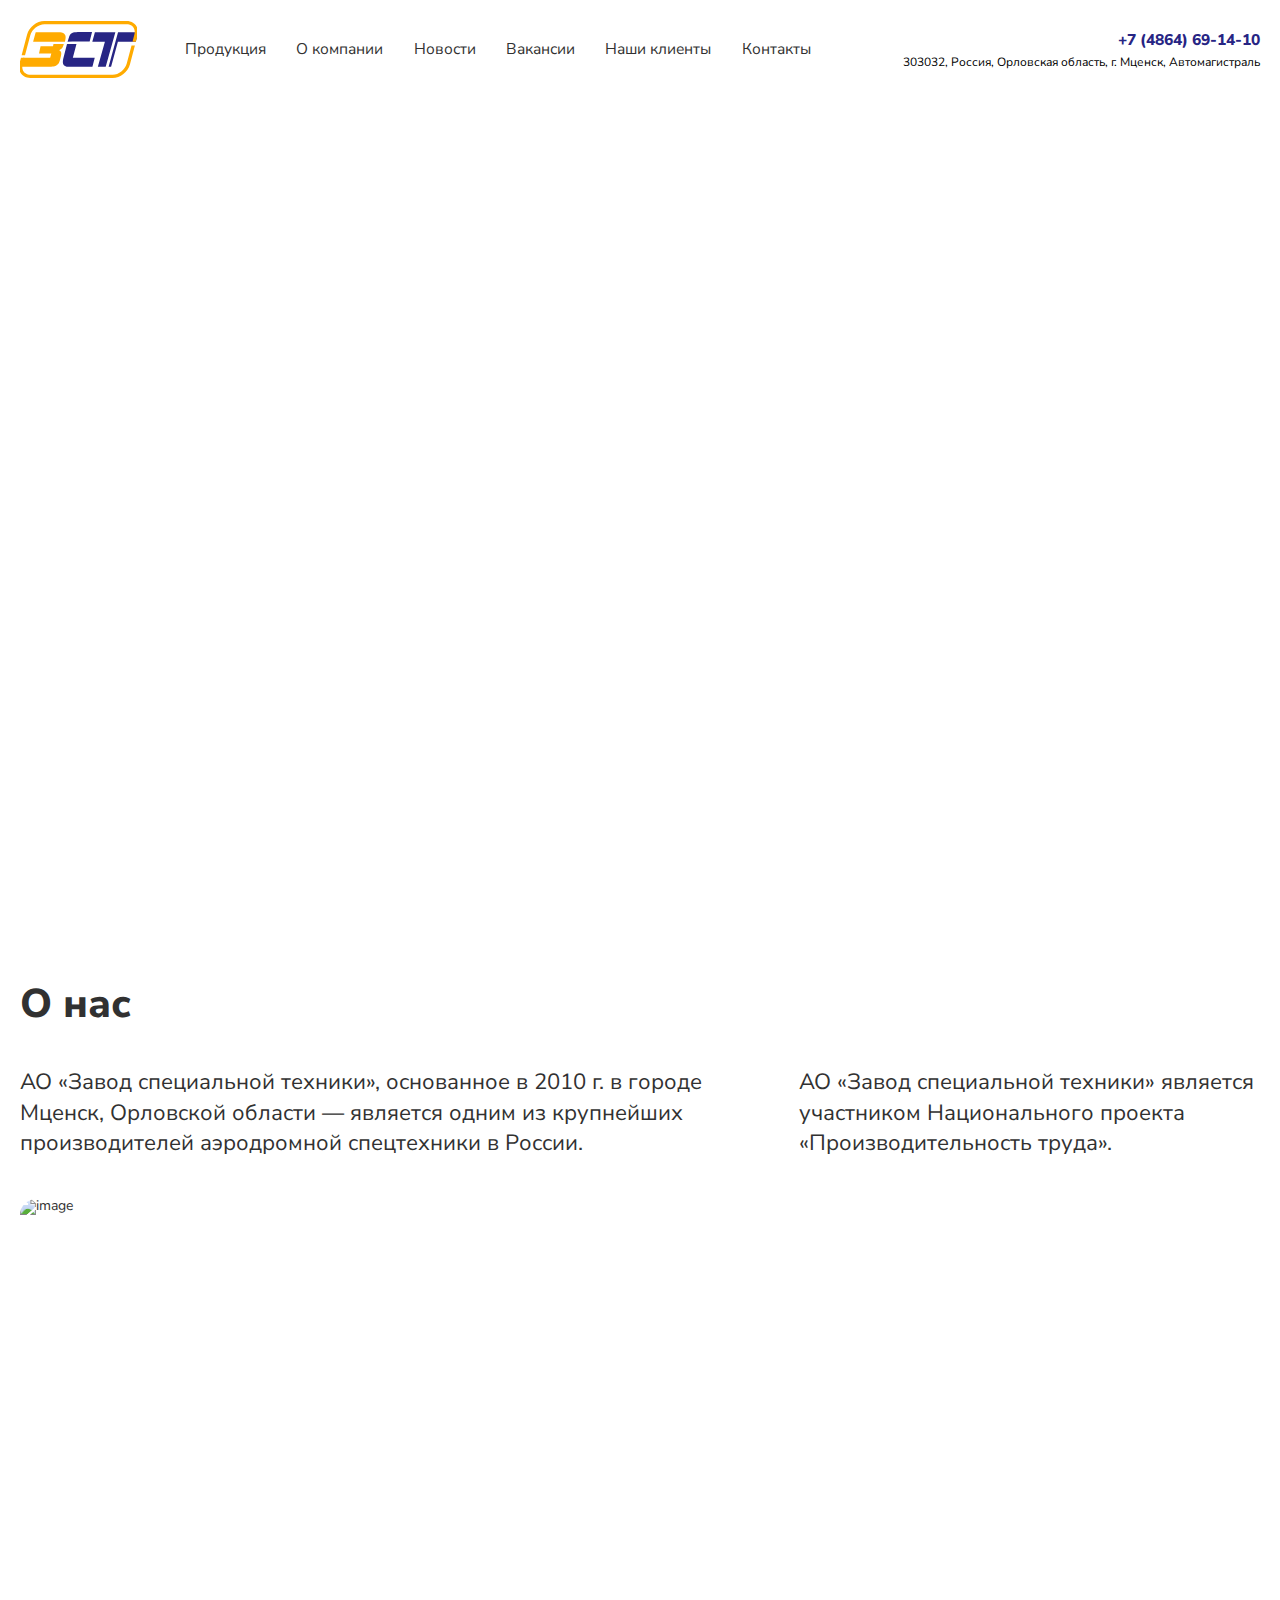
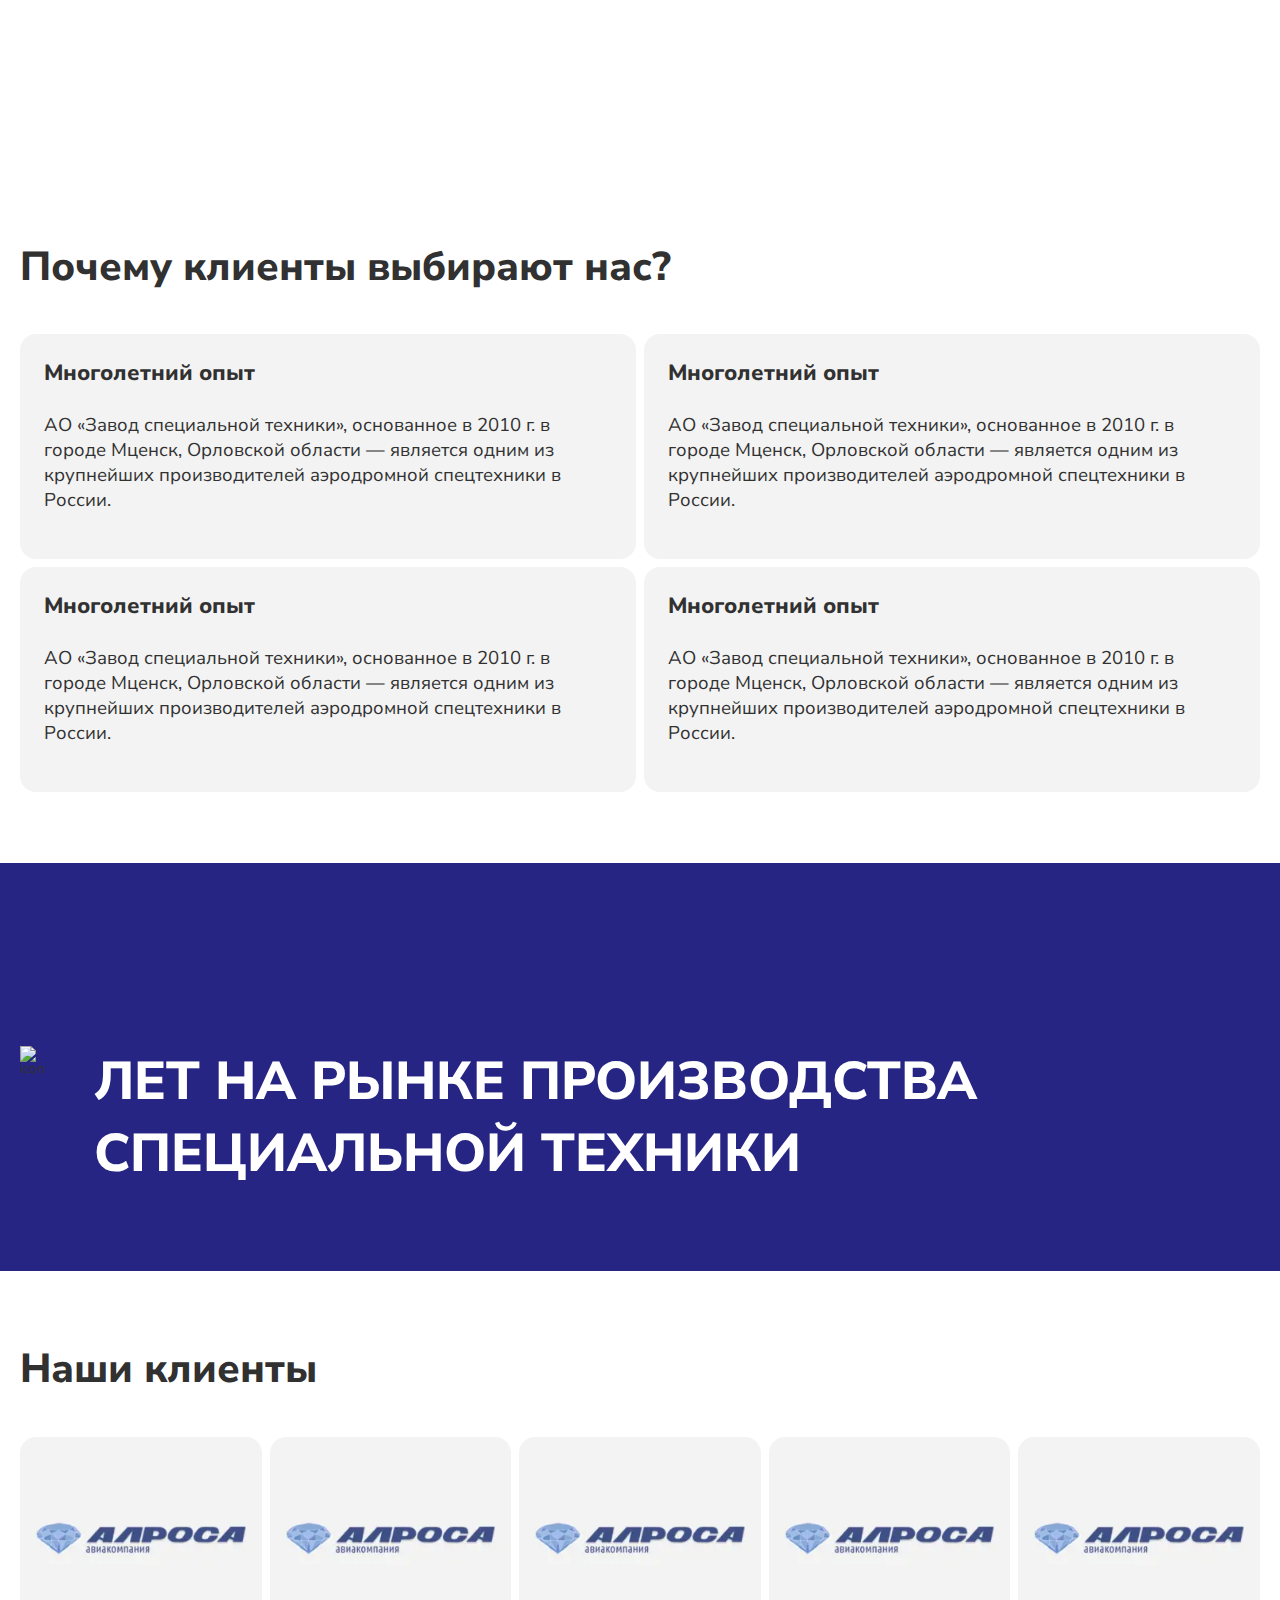
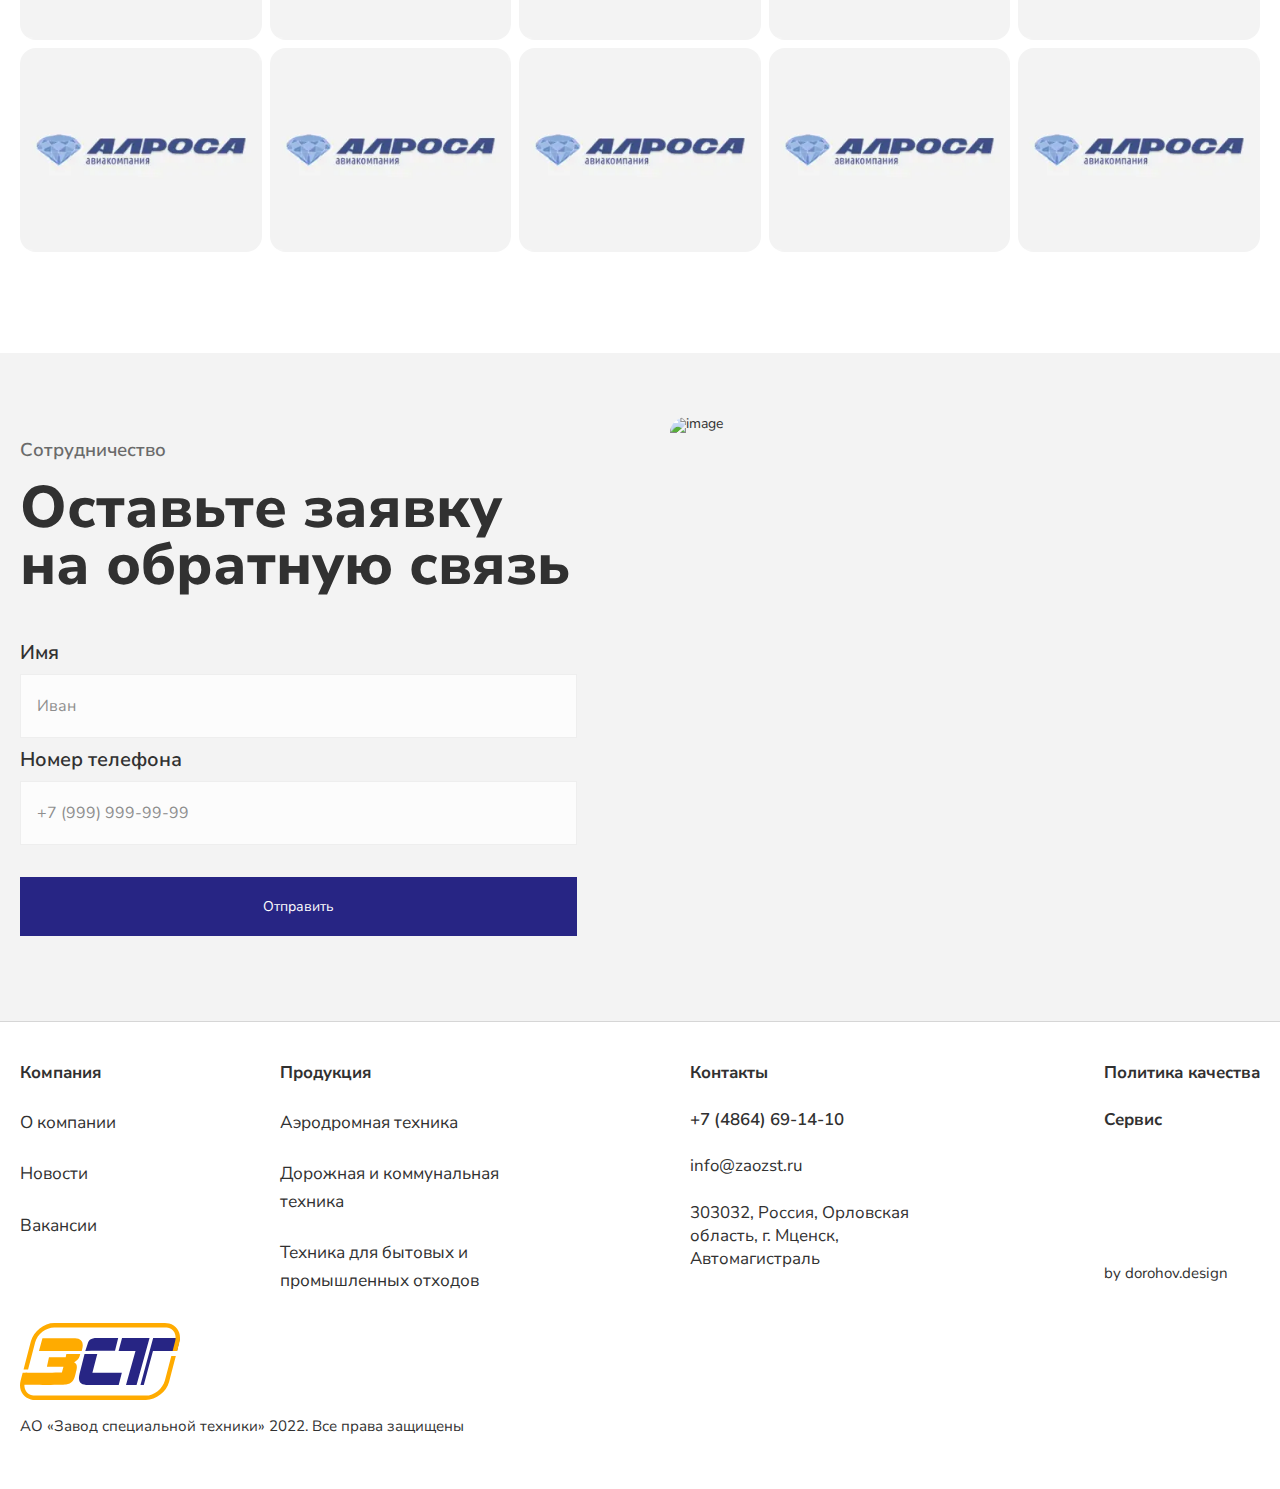
==== about-us.html @ 3bfa7f52 "Add files via upload" ====
<!DOCTYPE html>
<html lang="ru">

<head>
	<title>О компании</title>
	<meta charset="UTF-8">
	<meta name="format-detection" content="telephone=no">
	<!-- <style>body{opacity: 0;}</style> -->
	<link rel="stylesheet" href="css/style.min.css?_v=20220921144958">
	<link rel="shortcut icon" href="favicon.ico">
	<!-- <meta name="robots" content="noindex, nofollow"> -->
	<meta name="viewport" content="width=device-width, initial-scale=1.0">
</head>

<body>
	<div class="wrapper">
		<header data-scroll="120" data-scroll-show class=" main-header header">
			<div class="main-header__container">
				<a href="#" class="logo logo_color">
					<img src="img/mainpage/info/logo-col.svg" alt="logo">
				</a>
				<div class="main-header__menu menu">
					<button type="button" class="menu__icon icon-menu"><span></span></button>
					<nav class="menu__body">
						<ul class="menu__list">
							<li class="menu__item"><a href="#" class="menu__link menu__link_black">Продукция</a></li>
							<li class="menu__item"><a href="#" class="menu__link menu__link_black">О компании</a></li>
							<li class="menu__item"><a href="#" class="menu__link menu__link_black">Новости</a></li>
							<li class="menu__item"><a href="#" class="menu__link menu__link_black">Вакансии</a></li>
							<li class="menu__item"><a href="#" class="menu__link menu__link_black">Наши клиенты</a></li>
							<li class="menu__item"><a href="#" class="menu__link menu__link_black">Контакты</a></li>
						</ul>
					</nav>
				</div>
				<div data-da=".menu__body,767,last" class="header__info info-header">
					<div class="info-header__link">
						<a href="tel:+74864691410" class="callback">+7 (4864) 69-14-10</a>
					</div>
					<div class="info-header__mail">
						<a href="mailto:info@zaozst.ru" class="mail">info@zaozst.ru</a>
					</div>
					<a href="#" class="adress">303032, Россия, Орловская область,
						г. Мценск, Автомагистраль</a>
				</div>
			</div>
		</header>
		<main class="page">
			<div data-fullscreen class="mainscreen">
				<div class="mainscreen__container">
					<div class="breadcrumps breadcrumps_about-us">

						<ul class="breadcrumps__list">
							<li class="breadcrumps__item breadcrumps__item_white">
								<a href="#" class="breadcrumps__link breadcrumps__link_white">Главная</a>
							</li>
							<li class="breadcrumps__item">
								<a href="#" class="breadcrumps__link breadcrumps__link_white">О компании</a>
							</li>
						</ul>

					</div>
					<h1 class="title title_white mainscreen__title">ЗАВОД СПЕЦИАЛЬНОЙ ТЕХНИКИ</h1>
					<p class="mainscreen__text">Один из крупнейших производителей
						спецтехники в России.</p>
				</div>
			</div>
			<div class="about-us">
				<div class="about-us__container">
					<h3 class="about-us__subtitle subtitle">О нас</h3>
					<div class="about-us__content">
						<div class="about-us__text">
							<p>АО «Завод специальной техники», основанное в 2010 г.
								в городе Мценск, Орловской области — является одним
								из крупнейших производителей аэродромной спецтехники
								в России.</p>
							<p>АО «Завод специальной техники» является участником Национального проекта «Производительность
								труда».</p>
						</div>
					</div>
					<a href="#" class="about-us__image">
						<picture><source srcset="img/about-us/01.webp" type="image/webp"><img src="img/about-us/01.jpg" alt="image"></picture>
					</a>
				</div>
			</div>
			<div class="why">
				<div class="why__container">
					<h3 class="why__subtitle subtitle">Почему клиенты выбирают нас?</h3>
					<div class="why__row">
						<div class="why__item">
							<div class="why__column">
								<h4 class="headline">Многолетний опыт</h4>
								<p class="why__text">АО «Завод специальной техники», основанное в 2010 г. в городе Мценск,
									Орловской области — является одним из крупнейших
									производителей аэродромной спецтехники в России.</p>
							</div>
						</div>
						<div class="why__item">
							<div class="why__column">
								<h4 class="headline">Многолетний опыт</h4>
								<p class="why__text">АО «Завод специальной техники», основанное в 2010 г. в городе Мценск,
									Орловской области — является одним из крупнейших
									производителей аэродромной спецтехники в России.</p>
							</div>
						</div>
						<div class="why__item">
							<div class="why__column">
								<h4 class="headline">Многолетний опыт</h4>
								<p class="why__text">АО «Завод специальной техники», основанное в 2010 г. в городе Мценск,
									Орловской области — является одним из крупнейших
									производителей аэродромной спецтехники в России.</p>
							</div>
						</div>
						<div class="why__item">
							<div class="why__column">
								<h4 class="headline">Многолетний опыт</h4>
								<p class="why__text">АО «Завод специальной техники», основанное в 2010 г. в городе Мценск,
									Орловской области — является одним из крупнейших
									производителей аэродромной спецтехники в России.</p>
							</div>
						</div>
					</div>
				</div>
			</div>
			<div class="main-experience">
				<div class="main-experience__container">
					<div class="main-experience__body">
						<img src="img/about-us/12.svg" alt="icon">
						<p class="main-experience__text">лет на рынке производства
							специальной техники</p>
					</div>
				</div>
			</div>
			<div class="our-clients">
				<div class="our-clients__container">
					<h3 class="equipment__subtitle subtitle">Наши клиенты</h3>
					<div class="our-clients__items">
						<div class="our-clients__item">
							<div class="our-clients__image">
								<picture><source srcset="img/mainpage/info/client.webp" type="image/webp"><img src="img/mainpage/info/client.jpg" alt="image"></picture>
							</div>
						</div>
						<div class="our-clients__item">
							<div class="our-clients__image">
								<picture><source srcset="img/mainpage/info/client.webp" type="image/webp"><img src="img/mainpage/info/client.jpg" alt="image"></picture>
							</div>
						</div>
						<div class="our-clients__item">
							<div class="our-clients__image">
								<picture><source srcset="img/mainpage/info/client.webp" type="image/webp"><img src="img/mainpage/info/client.jpg" alt="image"></picture>
							</div>
						</div>
						<div class="our-clients__item">
							<div class="our-clients__image">
								<picture><source srcset="img/mainpage/info/client.webp" type="image/webp"><img src="img/mainpage/info/client.jpg" alt="image"></picture>
							</div>
						</div>
						<div class="our-clients__item">
							<div class="our-clients__image">
								<picture><source srcset="img/mainpage/info/client.webp" type="image/webp"><img src="img/mainpage/info/client.jpg" alt="image"></picture>
							</div>
						</div>
						<div class="our-clients__item">
							<div class="our-clients__image">
								<picture><source srcset="img/mainpage/info/client.webp" type="image/webp"><img src="img/mainpage/info/client.jpg" alt="image"></picture>
							</div>
						</div>
						<div class="our-clients__item">
							<div class="our-clients__image">
								<picture><source srcset="img/mainpage/info/client.webp" type="image/webp"><img src="img/mainpage/info/client.jpg" alt="image"></picture>
							</div>
						</div>
						<div class="our-clients__item">
							<div class="our-clients__image">
								<picture><source srcset="img/mainpage/info/client.webp" type="image/webp"><img src="img/mainpage/info/client.jpg" alt="image"></picture>
							</div>
						</div>
						<div class="our-clients__item">
							<div class="our-clients__image">
								<picture><source srcset="img/mainpage/info/client.webp" type="image/webp"><img src="img/mainpage/info/client.jpg" alt="image"></picture>
							</div>
						</div>
						<div class="our-clients__item">
							<div class="our-clients__image">
								<picture><source srcset="img/mainpage/info/client.webp" type="image/webp"><img src="img/mainpage/info/client.jpg" alt="image"></picture>
							</div>
						</div>
					</div>
				</div>
			</div>
			<div class="main-callback">
				<div class="main-callback__container">
					<div class="main-callback__row">
						<div class="main-callback__item">
							<div class="main-callback__column main-callback__column_content">
								<span class="main-callback__description">Сотрудничество</span>
								<h2 class="main-callback__header">Оставьте заявку
									на обратную связь</h2>
								<form class="main-callback__form form-main-callback" action="#">
									<div class="form-main-callback__name">
										<label class="form-main-callback__label" for="name">Имя</label>
										<input id="name" autocomplete="off" type="text" name="form[]" data-error="Ошибка" placeholder="Иван" class="form-main-callback__input input">
									</div>
									<div class="form-main-callback__phone">
										<label class="form-main-callback__label" for="number">Номер телефона</label>
										<input id="number" autocomplete="off" type="text" name="form[]" data-error="Ошибка" placeholder="+7 (999) 999-99-99" class="form-main-callback__input input">
									</div>
									<button type="submit" class="main-callback-form__button">Отправить</button>
								</form>
							</div>
							<div class="main-callback__column">
								<div class="main-callback__image">
									<picture><source srcset="img/about-us/callback.webp" type="image/webp"><img src="img/about-us/callback.jpg" alt="image"></picture>
								</div>
							</div>
						</div>
					</div>
				</div>
			</div>
		</main>
		<footer class="footer">
			<div class="footer__container">
				<div class="footer__items">
					<div data-da=".footer__items,1305,last" class="footer__item item-footer item-footer_logo">
						<a href="#" class="item-footer__logo logo">
							<img class="logo__footer" src="img/mainpage/info/logo-col.svg" alt="logo">
							<picture><source srcset="img/mainpage/info/black-decor.webp" type="image/webp"><img class="decor" src="img/mainpage/info/black-decor.png" alt="image"></picture>
						</a>
						<a href="#" class="item-footer__link">АО «Завод специальной техники»</a>
						<a href="#" class="item-footer__link">2022. Все права защищены</a>
					</div>
					<div class="footer__item item-footer item-footer_company">
						<div data-spollers="767.98,max" class="spollers">
							<div class="spollers__item">
								<button type="button" data-spoller class="spollers__title">Компания</button>
								<div class="spollers__body">
									<ul class="spollers__list">
										<li class="spollers__info">
											<a href="#" class="spollers__link">О компании</a>
										</li>
										<li class="spollers__info">
											<a href="#" class="spollers__link">Новости</a>
										</li>
										<li class="spollers__info">
											<a href="#" class="spollers__link">Вакансии</a>
										</li>
									</ul>
								</div>
							</div>
						</div>
					</div>
					<div class="footer__item item-footer item-footer_products">
						<div data-spollers="767.98,max" class="spollers">
							<div class="spollers__item">
								<button type="button" data-spoller class="spollers__title">Продукция</button>
								<div class="spollers__body">
									<ul class="spollers__list">
										<li class="spollers__info">
											<a href="#" class="spollers__link">Аэродромная
												техника</a>
										</li>
										<li class="spollers__info">
											<a href="#" class="spollers__link">Дорожная и
												коммунальная техника</a>
										</li>
										<li class="spollers__info">
											<a href="#" class="spollers__link">Техника для бытовых
												и
												промышленных отходов</a>
										</li>
									</ul>
								</div>
							</div>
						</div>
					</div>
					<div class="footer__item item-footer item-footer_contacts">
						<div class="item-footer__title item-footer__title_contacts">Контакты</div>
						<ul class="item-footer__list">
							<li class="item-footer__item">
								<a href="#" class="item-footer__link-phone">+7 (4864) 69-14-10</a>
							</li>
							<li class="item-footer__item">
								<a href="#" class="item-footer__link-mail">info@zaozst.ru</a>
							</li>
							<li class="item-footer__item">
								<a href="#" class="item-footer__link-adress">303032, Россия, Орловская область,
									г. Мценск, Автомагистраль</a>
							</li>
						</ul>
					</div>
					<div class="footer__item item-footer item-footer_content">
						<div class="item-footer__content">
							<div class="item-footer__element">
								<a href="#" class="item-footer__title item-footer__title_content">Политика качества</a>
							</div>
							<a href="#" class="item-footer__title item-footer__title_content">Сервис</a>
						</div>
						<div data-da=".item-footer_logo,892,last" class="item-footer__author">by dorohov.design</div>
					</div>

				</div>
			</div>
		</footer>
	</div>
	<!-- 
<div id="popup" aria-hidden="true" class="popup">
	<div class="popup__wrapper">
		<div class="popup__content">
			<button data-close type="button" class="popup__close">Закрыть</button>
			<div class="popup__text">
			</div>
		</div>
	</div>
</div>
 -->

	<script src="js/app.min.js?_v=20220921144958"></script>
</body>

</html>
---- css/style.min.css ----
@charset "UTF-8";@import url(https://fonts.googleapis.com/css?family=Nunito+Sans:regular,600,800,900&display=swap);*{padding:0;margin:0;border:0}*,:after,:before{-webkit-box-sizing:border-box;box-sizing:border-box}body,html{height:100%;min-width:320px}body{color:#313131;line-height:1;font-family:"Nunito Sans";font-size:.875rem;-ms-text-size-adjust:100%;-moz-text-size-adjust:100%;-webkit-text-size-adjust:100%;-webkit-font-smoothing:antialiased;-moz-osx-font-smoothing:grayscale}button,input,textarea{font-family:"Nunito Sans";font-size:inherit}button{cursor:pointer;color:inherit;background-color:inherit}a{color:inherit}a:link,a:visited{text-decoration:none}a:hover{text-decoration:none}ul li{list-style:none}img{vertical-align:top}h1,h2,h3,h4,h5,h6{font-weight:inherit;font-size:inherit}.lock body{overflow:hidden;-ms-touch-action:none;touch-action:none}.wrapper{min-height:100%;display:-webkit-box;display:-ms-flexbox;display:flex;-webkit-box-orient:vertical;-webkit-box-direction:normal;-ms-flex-direction:column;flex-direction:column;overflow:hidden}.wrapper>main{-webkit-box-flex:1;-ms-flex:1 1 auto;flex:1 1 auto}.wrapper>*{min-width:0}[class*=__container]{max-width:95.125rem;-webkit-box-sizing:content-box;box-sizing:content-box;margin:0 auto;padding:0 1.25rem}[class*=__container_wide]{max-width:109.6875rem}input[type=email],input[type=tel],input[type=text],textarea{-webkit-appearance:none;-moz-appearance:none;appearance:none}.input{font-family:"Nunito Sans";font-size:16px;line-height:22px;color:#313131;opacity:.8;border-radius:0!important;width:100%;display:block;padding-top:20px;padding-bottom:20px;padding-left:16px;padding-right:72px;border:1px solid #eee}textarea.input{resize:none;padding:0 0}.spollers{display:-ms-grid;display:grid;gap:15px}.spollers__item{font-size:1.25rem}.spollers__title{font-weight:700;line-height:1.375;width:100%;cursor:default;text-align:left;padding-bottom:.625rem;border-radius:.3125rem;position:relative}@supports (font-size:clamp(1rem ,1.3144122383rem + -0.3220611916vw ,1.25rem)){.spollers__title{font-size:clamp(1rem ,1.3144122383rem + -.3220611916vw ,1.25rem)}}@supports not (font-size:clamp(1rem ,1.3144122383rem + -0.3220611916vw ,1.25rem)){.spollers__title{font-size:calc(1.25rem + -.25 * (100vw - 20rem)/ 77.625)}}._spoller-init .spollers__title{cursor:pointer}._spoller-init .spollers__title::after,._spoller-init .spollers__title::before{content:"";position:absolute;right:10px;top:50%;background-color:#000;height:2px;width:12px;-webkit-transition:-webkit-transform .5s ease 0s;transition:-webkit-transform .5s ease 0s;-o-transition:transform .5s ease 0s;transition:transform .5s ease 0s;transition:transform .5s ease 0s,-webkit-transform .5s ease 0s}._spoller-init .spollers__title::before{-webkit-transform:translate(-75%,-50%) rotate(40deg);-ms-transform:translate(-75%,-50%) rotate(40deg);transform:translate(-75%,-50%) rotate(40deg)}._spoller-init .spollers__title::after{-webkit-transform:translate(0,-50%) rotate(-40deg);-ms-transform:translate(0,-50%) rotate(-40deg);transform:translate(0,-50%) rotate(-40deg)}._spoller-init .spollers__title._spoller-active::before{-webkit-transform:translateX(-75%) rotate(-40deg);-ms-transform:translateX(-75%) rotate(-40deg);transform:translateX(-75%) rotate(-40deg)}._spoller-init .spollers__title._spoller-active::after{-webkit-transform:rotate(40deg);-ms-transform:rotate(40deg);transform:rotate(40deg)}.spollers__body{padding-top:.875rem;border-radius:.3125rem;line-height:1.375}@supports (font-size:clamp(1rem ,1rem + 0vw ,1rem)){.spollers__body{font-size:clamp(1rem ,1rem + 0 ,1rem)}}@supports not (font-size:clamp(1rem ,1rem + 0vw ,1rem)){.spollers__body{font-size:calc(1rem + 0 * (100vw - 20rem)/ 77.625)}}[data-fullscreen]{min-height:90vh}.touch [data-fullscreen]{min-height:calc(var(--vh,1vh) * 100)}[class*=-ibg]{position:relative}[class*=-ibg] img{position:absolute;width:100%;height:100%;top:0;left:0;-o-object-fit:cover;object-fit:cover}[class*=-ibg_contain] img{-o-object-fit:contain;object-fit:contain}.title{font-weight:900;line-height:.9886363636}.title_white{color:#fff}@supports (font-size:clamp(3.125rem ,1.9516932271rem + 1.8924302789vw ,5.5rem)){.title{font-size:clamp(3.125rem ,1.9516932271rem + 1.8924302789vw ,5.5rem)}}@supports not (font-size:clamp(3.125rem ,1.9516932271rem + 1.8924302789vw ,5.5rem)){.title{font-size:calc(3.125rem + 2.375 * (100vw - 62rem)/ 125.5)}}.button{background-color:#fff;font-weight:800;line-height:1.375;display:inline-block;padding:24px 128px}@supports (font-size:clamp(1.5rem ,1.5rem + 0vw ,1.5rem)){.button{font-size:clamp(1.5rem ,1.5rem + 0 ,1.5rem)}}@supports not (font-size:clamp(1.5rem ,1.5rem + 0vw ,1.5rem)){.button{font-size:calc(1.5rem + 0 * (100vw - 20rem)/ 77.625)}}.subtitle{font-weight:800;line-height:1.3541666667}@supports (font-size:clamp(1.5rem ,-0.0278514589rem + 3.1830238727vw ,3rem)){.subtitle{font-size:clamp(1.5rem ,-.0278514589rem + 3.1830238727vw ,3rem)}}@supports not (font-size:clamp(1.5rem ,-0.0278514589rem + 3.1830238727vw ,3rem)){.subtitle{font-size:calc(1.5rem + 1.5 * (100vw - 48rem)/ 47.125)}}.header{position:absolute;top:0;left:0;width:100%;z-index:500}.header._header-scroll{position:fixed;top:-200%;background-color:rgba(255,170,0,.849)}.header._header-show{-webkit-transition:top .4s ease 0s;-o-transition:top .4s ease 0s;transition:top .4s ease 0s;top:0}@supports (height:clamp(4rem ,1.7082228117rem + 4.774535809vw ,6.25rem)){.header{height:clamp(4rem ,1.7082228117rem + 4.774535809vw ,6.25rem)}}@supports not (height:clamp(4rem ,1.7082228117rem + 4.774535809vw ,6.25rem)){.header{height:calc(4rem + 2.25 * (100vw - 48rem)/ 47.125)}}.header__inner{-webkit-box-flex:1;-ms-flex-positive:1;flex-grow:1}.header__body{display:-webkit-box;display:-ms-flexbox;display:flex;-webkit-box-pack:justify;-ms-flex-pack:justify;justify-content:space-between;-webkit-box-align:center;-ms-flex-align:center;align-items:center;-webkit-column-gap:10px;-moz-column-gap:10px;column-gap:10px}@supports (padding-top:clamp(1.125rem ,0.8703580902rem + 0.5305039788vw ,1.375rem)){.header__body{padding-top:clamp(1.125rem ,.8703580902rem + .5305039788vw ,1.375rem)}}@supports not (padding-top:clamp(1.125rem ,0.8703580902rem + 0.5305039788vw ,1.375rem)){.header__body{padding-top:calc(1.125rem + .25 * (100vw - 48rem)/ 47.125)}}@supports (padding-bottom:clamp(1.125rem ,0.8703580902rem + 0.5305039788vw ,1.375rem)){.header__body{padding-bottom:clamp(1.125rem ,.8703580902rem + .5305039788vw ,1.375rem)}}@supports not (padding-bottom:clamp(1.125rem ,0.8703580902rem + 0.5305039788vw ,1.375rem)){.header__body{padding-bottom:calc(1.125rem + .25 * (100vw - 48rem)/ 47.125)}}.header__item{display:-webkit-box;display:-ms-flexbox;display:flex;-webkit-box-align:center;-ms-flex-align:center;align-items:center;-webkit-box-pack:justify;-ms-flex-pack:justify;justify-content:space-between}.header__info{display:-webkit-box;display:-ms-flexbox;display:flex;-webkit-box-orient:vertical;-webkit-box-direction:normal;-ms-flex-direction:column;flex-direction:column}.menu__list{display:-webkit-box;display:-ms-flexbox;display:flex;row-gap:7px;-webkit-box-align:center;-ms-flex-align:center;align-items:center;-ms-flex-wrap:wrap;flex-wrap:wrap}@supports ((-moz-column-gap:clamp(0.625rem ,-1.2848143236rem + 3.9787798408vw ,2.5rem)) or (column-gap:clamp(0.625rem ,-1.2848143236rem + 3.9787798408vw ,2.5rem))){.menu__list{-webkit-column-gap:clamp(.625rem ,-1.2848143236rem + 3.9787798408vw ,2.5rem);-moz-column-gap:clamp(.625rem ,-1.2848143236rem + 3.9787798408vw ,2.5rem);column-gap:clamp(.625rem ,-1.2848143236rem + 3.9787798408vw ,2.5rem)}}@supports not ((-moz-column-gap:clamp(0.625rem ,-1.2848143236rem + 3.9787798408vw ,2.5rem)) or (column-gap:clamp(0.625rem ,-1.2848143236rem + 3.9787798408vw ,2.5rem))){.menu__list{-webkit-column-gap:calc(.625rem + 1.875 * (100vw - 48rem)/ 47.125);-moz-column-gap:calc(.625rem + 1.875 * (100vw - 48rem)/ 47.125);column-gap:calc(.625rem + 1.875 * (100vw - 48rem)/ 47.125)}}.menu__link{font-family:"Nunito Sans";line-height:1.375;color:#fff}@supports (font-size:clamp(0.875rem ,0.8427938808rem + 0.1610305958vw ,1rem)){.menu__link{font-size:clamp(.875rem ,.8427938808rem + .1610305958vw ,1rem)}}@supports not (font-size:clamp(0.875rem ,0.8427938808rem + 0.1610305958vw ,1rem)){.menu__link{font-size:calc(.875rem + .125 * (100vw - 20rem)/ 77.625)}}.menu__link::after{content:"";display:block;height:1px;background-color:#ffab00;width:0%;-webkit-transition:all .3s ease 0s;-o-transition:all .3s ease 0s;transition:all .3s ease 0s}.logo{visibility:visible;opacity:1;-webkit-transition:opacity .3 ease 0s;-o-transition:opacity .3 ease 0s;transition:opacity .3 ease 0s}.menu-open .logo{visibility:hidden;opacity:0}.info-header__link:not(:last-child){margin-bottom:4px}.info-header__mail{line-height:1.3571428571;color:#313131}@supports (font-size:clamp(0.875rem ,0.7557251908rem + 0.5089058524vw ,1rem)){.info-header__mail{font-size:clamp(.875rem ,.7557251908rem + .5089058524vw ,1rem)}}@supports not (font-size:clamp(0.875rem ,0.7557251908rem + 0.5089058524vw ,1rem)){.info-header__mail{font-size:calc(.875rem + .125 * (100vw - 23.4375rem)/ 24.5625)}}.callback{font-weight:800;line-height:1.375;text-align:right;color:#272584}@supports (font-size:clamp(0.875rem ,0.8427938808rem + 0.1610305958vw ,1rem)){.callback{font-size:clamp(.875rem ,.8427938808rem + .1610305958vw ,1rem)}}@supports not (font-size:clamp(0.875rem ,0.8427938808rem + 0.1610305958vw ,1rem)){.callback{font-size:calc(.875rem + .125 * (100vw - 20rem)/ 77.625)}}.adress{font-size:.75rem;line-height:1.3333333333;text-align:right;color:#000;-webkit-transition:all .3s ease 0s;-o-transition:all .3s ease 0s;transition:all .3s ease 0s}.icon-menu{display:none}.footer{border-top:1px solid rgba(49,49,49,.199)}@supports (padding-top:clamp(1.25rem ,-0.5324933687rem + 3.7135278515vw ,3rem)){.footer{padding-top:clamp(1.25rem ,-.5324933687rem + 3.7135278515vw ,3rem)}}@supports not (padding-top:clamp(1.25rem ,-0.5324933687rem + 3.7135278515vw ,3rem)){.footer{padding-top:calc(1.25rem + 1.75 * (100vw - 48rem)/ 47.125)}}@supports (padding-bottom:clamp(1.875rem ,-0.2066326531rem + 4.3367346939vw ,4rem)){.footer{padding-bottom:clamp(1.875rem ,-.2066326531rem + 4.3367346939vw ,4rem)}}@supports not (padding-bottom:clamp(1.875rem ,-0.2066326531rem + 4.3367346939vw ,4rem)){.footer{padding-bottom:calc(1.875rem + 2.125 * (100vw - 48rem)/ 49)}}.footer__items{display:-webkit-box;display:-ms-flexbox;display:flex;-webkit-box-pack:justify;-ms-flex-pack:justify;justify-content:space-between}@supports ((-moz-column-gap:clamp(1.25rem ,-3.6939655172rem + 7.974137931vw ,5.875rem)) or (column-gap:clamp(1.25rem ,-3.6939655172rem + 7.974137931vw ,5.875rem))){.footer__items{-webkit-column-gap:clamp(1.25rem ,-3.6939655172rem + 7.974137931vw ,5.875rem);-moz-column-gap:clamp(1.25rem ,-3.6939655172rem + 7.974137931vw ,5.875rem);column-gap:clamp(1.25rem ,-3.6939655172rem + 7.974137931vw ,5.875rem)}}@supports not ((-moz-column-gap:clamp(1.25rem ,-3.6939655172rem + 7.974137931vw ,5.875rem)) or (column-gap:clamp(1.25rem ,-3.6939655172rem + 7.974137931vw ,5.875rem))){.footer__items{-webkit-column-gap:calc(1.25rem + 4.625 * (100vw - 62rem)/ 58);-moz-column-gap:calc(1.25rem + 4.625 * (100vw - 62rem)/ 58);column-gap:calc(1.25rem + 4.625 * (100vw - 62rem)/ 58)}}.item-footer{-webkit-box-orient:vertical;-webkit-box-direction:normal;-ms-flex-direction:column;flex-direction:column}.item-footer_contacts{-webkit-box-flex:0;-ms-flex:0 1 274px;flex:0 1 274px}.item-footer_logo{-webkit-box-flex:0;-ms-flex:0 1 256px;flex:0 1 256px}.item-footer_products{-webkit-box-flex:0;-ms-flex:0 1 271px;flex:0 1 271px}.item-footer__content{display:-webkit-box;display:-ms-flexbox;display:flex;-webkit-box-orient:vertical;-webkit-box-direction:normal;-ms-flex-direction:column;flex-direction:column;display:flex;flex-direction:column;-webkit-box-flex:0;-ms-flex:0 1 150px;flex:0 1 150px}.item-footer__logo{-webkit-box-flex:1;-ms-flex-positive:1;flex-grow:1;-ms-flex-preferred-size:100%;flex-basis:100%;display:-webkit-box;display:-ms-flexbox;display:flex;-webkit-box-pack:justify;-ms-flex-pack:justify;justify-content:space-between;-webkit-column-gap:56px;-moz-column-gap:56px;column-gap:56px}.item-footer__logo:not(:last-child){margin-bottom:16px}.item-footer__link{line-height:1.375;-webkit-transition:all .3s ease 0s;-o-transition:all .3s ease 0s;transition:all .3s ease 0s}@supports (font-size:clamp(0.75rem ,0.6855877617rem + 0.3220611916vw ,1rem)){.item-footer__link{font-size:clamp(.75rem ,.6855877617rem + .3220611916vw ,1rem)}}@supports not (font-size:clamp(0.75rem ,0.6855877617rem + 0.3220611916vw ,1rem)){.item-footer__link{font-size:calc(.75rem + .25 * (100vw - 20rem)/ 77.625)}}.item-footer__title{font-weight:700;line-height:1.375;-webkit-box-flex:1;-ms-flex-positive:1;flex-grow:1}@supports (font-size:clamp(1rem ,1.3144122383rem + -0.3220611916vw ,1.25rem)){.item-footer__title{font-size:clamp(1rem ,1.3144122383rem + -.3220611916vw ,1.25rem)}}@supports not (font-size:clamp(1rem ,1.3144122383rem + -0.3220611916vw ,1.25rem)){.item-footer__title{font-size:calc(1.25rem + -.25 * (100vw - 20rem)/ 77.625)}}.item-footer__title:not(:last-child){margin-bottom:24px}.item-footer__title_contacts{-webkit-box-flex:1;-ms-flex-positive:1;flex-grow:1}.item-footer__title_content:not(:last-child){margin-bottom:48px}.item-footer__list{display:-webkit-box;display:-ms-flexbox;display:flex;-webkit-box-orient:vertical;-webkit-box-direction:normal;-ms-flex-direction:column;flex-direction:column}@supports (row-gap:clamp(1.25rem ,1.1855877617rem + 0.3220611916vw ,1.5rem)){.item-footer__list{row-gap:clamp(1.25rem ,1.1855877617rem + .3220611916vw ,1.5rem)}}@supports not (row-gap:clamp(1.25rem ,1.1855877617rem + 0.3220611916vw ,1.5rem)){.item-footer__list{row-gap:calc(1.25rem + .25 * (100vw - 20rem)/ 77.625)}}.item-footer__link-phone{font-weight:600;line-height:1.375;-webkit-transition:all .3s ease 0s;-o-transition:all .3s ease 0s;transition:all .3s ease 0s}@supports (font-size:clamp(1rem ,1.3144122383rem + -0.3220611916vw ,1.25rem)){.item-footer__link-phone{font-size:clamp(1rem ,1.3144122383rem + -.3220611916vw ,1.25rem)}}@supports not (font-size:clamp(1rem ,1.3144122383rem + -0.3220611916vw ,1.25rem)){.item-footer__link-phone{font-size:calc(1.25rem + -.25 * (100vw - 20rem)/ 77.625)}}.item-footer__link-mail{line-height:1.375;-webkit-transition:all .3s ease 0s;-o-transition:all .3s ease 0s;transition:all .3s ease 0s}@supports (font-size:clamp(1rem ,1.3144122383rem + -0.3220611916vw ,1.25rem)){.item-footer__link-mail{font-size:clamp(1rem ,1.3144122383rem + -.3220611916vw ,1.25rem)}}@supports not (font-size:clamp(1rem ,1.3144122383rem + -0.3220611916vw ,1.25rem)){.item-footer__link-mail{font-size:calc(1.25rem + -.25 * (100vw - 20rem)/ 77.625)}}.item-footer__link-adress{line-height:1.375;-webkit-transition:all .3s ease 0s;-o-transition:all .3s ease 0s;transition:all .3s ease 0s}@supports (font-size:clamp(1rem ,1.3144122383rem + -0.3220611916vw ,1.25rem)){.item-footer__link-adress{font-size:clamp(1rem ,1.3144122383rem + -.3220611916vw ,1.25rem)}}@supports not (font-size:clamp(1rem ,1.3144122383rem + -0.3220611916vw ,1.25rem)){.item-footer__link-adress{font-size:calc(1.25rem + -.25 * (100vw - 20rem)/ 77.625)}}.item-footer__content{height:87%;row-gap:24px}.item-footer__author{line-height:1.375;-webkit-box-flex:1;-ms-flex-positive:1;flex-grow:1}@supports (font-size:clamp(0.75rem ,0.6855877617rem + 0.3220611916vw ,1rem)){.item-footer__author{font-size:clamp(.75rem ,.6855877617rem + .3220611916vw ,1rem)}}@supports not (font-size:clamp(0.75rem ,0.6855877617rem + 0.3220611916vw ,1rem)){.item-footer__author{font-size:calc(.75rem + .25 * (100vw - 20rem)/ 77.625)}}.spollers__info:not(:last-child){margin-bottom:24px}.spollers__link{line-height:22px;-webkit-transition:all .3s ease 0s;-o-transition:all .3s ease 0s;transition:all .3s ease 0s}@supports (font-size:clamp(1rem ,1.5036327609rem + -0.5284015852vw ,1.25rem)){.spollers__link{font-size:clamp(1rem ,1.5036327609rem + -.5284015852vw ,1.25rem)}}@supports not (font-size:clamp(1rem ,1.5036327609rem + -0.5284015852vw ,1.25rem)){.spollers__link{font-size:calc(1.25rem + -.25 * (100vw - 48rem)/ 47.3125)}}.decor{display:none}.logo__footer{width:160px;height:77px}.logo__footer img{-o-object-fit:cover;object-fit:cover}.info__content{display:-webkit-box;display:-ms-flexbox;display:flex;-webkit-box-ordinal-group:3;-ms-flex-order:2;order:2}.info__image{position:relative;padding-bottom:52%;-webkit-box-ordinal-group:2;-ms-flex-order:1;order:1;-webkit-box-flex:0;-ms-flex:0 0 50%;flex:0 0 50%}.no-webp .info__image::after{background:url(../img/mainpage/info/icon.png) 0 0 no-repeat}.info__image::after{content:"";position:absolute;bottom:42px;width:157px;height:117px}@supports (left:clamp(0.0000000625rem ,-0.901771258rem + 4.5088566023vw ,3.5rem)){.info__image::after{left:clamp(.0000000625rem ,-.901771258rem + 4.5088566023vw ,3.5rem)}}@supports not (left:clamp(0.0000000625rem ,-0.901771258rem + 4.5088566023vw ,3.5rem)){.info__image::after{left:calc(.0000000625rem + 3.4999999375 * (100vw - 20rem)/ 77.625)}}.info__image img{max-width:100%;position:absolute;width:100%;height:100%;-o-object-fit:cover;object-fit:cover}.content-info{position:relative}.content-info__container{display:-webkit-box;display:-ms-flexbox;display:flex;margin:0}@supports (margin-bottom:clamp(0.5rem ,0.11352657rem + 1.9323671498vw ,2rem)){.content-info__title{margin-bottom:clamp(.5rem ,.11352657rem + 1.9323671498vw ,2rem)}}@supports not (margin-bottom:clamp(0.5rem ,0.11352657rem + 1.9323671498vw ,2rem)){.content-info__title{margin-bottom:calc(.5rem + 1.5 * (100vw - 20rem)/ 77.625)}}.content-info__body{position:relative;padding-top:290px;padding-bottom:220px}@supports (padding-left:clamp(0.0000000625rem ,-1.0416665625rem + 2.1701388021vw ,1.5625rem)){.content-info__body{padding-left:clamp(.0000000625rem ,-1.0416665625rem + 2.1701388021vw ,1.5625rem)}}@supports not (padding-left:clamp(0.0000000625rem ,-1.0416665625rem + 2.1701388021vw ,1.5625rem)){.content-info__body{padding-left:calc(.0000000625rem + 1.5624999375 * (100vw - 48rem)/ 72)}}.content-info__text{font-weight:800;line-height:1.375}@supports (font-size:clamp(0.875rem ,0.6755319149rem + 0.8510638298vw ,1.5rem)){.content-info__text{font-size:clamp(.875rem ,.6755319149rem + .8510638298vw ,1.5rem)}}@supports not (font-size:clamp(0.875rem ,0.6755319149rem + 0.8510638298vw ,1.5rem)){.content-info__text{font-size:calc(.875rem + .625 * (100vw - 23.4375rem)/ 73.4375)}}@supports (margin-bottom:clamp(2rem ,1.61352657rem + 1.9323671498vw ,3.5rem)){.content-info__text:not(:last-child){margin-bottom:clamp(2rem ,1.61352657rem + 1.9323671498vw ,3.5rem)}}@supports not (margin-bottom:clamp(2rem ,1.61352657rem + 1.9323671498vw ,3.5rem)){.content-info__text:not(:last-child){margin-bottom:calc(2rem + 1.5 * (100vw - 20rem)/ 77.625)}}.content-info__image img{max-width:100%;position:absolute;top:0;left:0;width:50%;height:100%;-o-object-fit:cover;object-fit:cover;z-index:-1}@supports (padding-top:clamp(2.5rem ,1.8558776167rem + 3.2206119163vw ,5rem)){.experience{padding-top:clamp(2.5rem ,1.8558776167rem + 3.2206119163vw ,5rem)}}@supports not (padding-top:clamp(2.5rem ,1.8558776167rem + 3.2206119163vw ,5rem)){.experience{padding-top:calc(2.5rem + 2.5 * (100vw - 20rem)/ 77.625)}}@supports (padding-bottom:clamp(2.5rem ,1.8558776167rem + 3.2206119163vw ,5rem)){.experience{padding-bottom:clamp(2.5rem ,1.8558776167rem + 3.2206119163vw ,5rem)}}@supports not (padding-bottom:clamp(2.5rem ,1.8558776167rem + 3.2206119163vw ,5rem)){.experience{padding-bottom:calc(2.5rem + 2.5 * (100vw - 20rem)/ 77.625)}}.experience__container{display:-webkit-box;display:-ms-flexbox;display:flex}@supports (margin-bottom:clamp(1rem ,0.4927344782rem + 1.0568031704vw ,1.5rem)){.experience__subtitle{margin-bottom:clamp(1rem ,.4927344782rem + 1.0568031704vw ,1.5rem)}}@supports not (margin-bottom:clamp(1rem ,0.4927344782rem + 1.0568031704vw ,1.5rem)){.experience__subtitle{margin-bottom:calc(1rem + .5 * (100vw - 48rem)/ 47.3125)}}.experience__content{-ms-flex-item-align:center;-ms-grid-row-align:center;align-self:center;-webkit-box-flex:0;-ms-flex:0 1 50%;flex:0 1 50%}.experience__content>p:not(:last-child){margin-bottom:16px}@supports (padding-right:clamp(2.5rem ,-5.2357992074rem + 16.1162483487vw ,10.125rem)){.experience__content{padding-right:clamp(2.5rem ,-5.2357992074rem + 16.1162483487vw ,10.125rem)}}@supports not (padding-right:clamp(2.5rem ,-5.2357992074rem + 16.1162483487vw ,10.125rem)){.experience__content{padding-right:calc(2.5rem + 7.625 * (100vw - 48rem)/ 47.3125)}}.experience__text{line-height:1.5}@supports (font-size:clamp(1rem ,0.7544757033rem + 0.5115089514vw ,1.25rem)){.experience__text{font-size:clamp(1rem ,.7544757033rem + .5115089514vw ,1.25rem)}}@supports not (font-size:clamp(1rem ,0.7544757033rem + 0.5115089514vw ,1.25rem)){.experience__text{font-size:calc(1rem + .25 * (100vw - 48rem)/ 48.875)}}.experience__image{-webkit-box-flex:0;-ms-flex:0 0 50%;flex:0 0 50%;border-radius:16px;overflow:hidden;position:relative;padding-bottom:41%}.experience__image img{position:absolute;top:0;left:0;width:100%;height:100%;-o-object-fit:cover;object-fit:cover;-webkit-transition:all .6s ease 0s;-o-transition:all .6s ease 0s;transition:all .6s ease 0s}@supports (margin-bottom:clamp(1.25rem ,0.9279388084rem + 1.6103059581vw ,2.5rem)){.categories__subtitle{margin-bottom:clamp(1.25rem ,.9279388084rem + 1.6103059581vw ,2.5rem)}}@supports not (margin-bottom:clamp(1.25rem ,0.9279388084rem + 1.6103059581vw ,2.5rem)){.categories__subtitle{margin-bottom:calc(1.25rem + 1.25 * (100vw - 20rem)/ 77.625)}}.categories__subtitle-last:not(:last-child){margin-bottom:24px}.categories .categories__body{background:#f3f3f3;border-radius:16px}@supports (padding-top:clamp(2rem ,-5.0857142857rem + 11.4285714286vw ,6rem)){.categories .categories__body{padding-top:clamp(2rem ,-5.0857142857rem + 11.4285714286vw ,6rem)}}@supports not (padding-top:clamp(2rem ,-5.0857142857rem + 11.4285714286vw ,6rem)){.categories .categories__body{padding-top:calc(2rem + 4 * (100vw - 62rem)/ 35)}}@supports (padding-bottom:clamp(2rem ,-5.0857142857rem + 11.4285714286vw ,6rem)){.categories .categories__body{padding-bottom:clamp(2rem ,-5.0857142857rem + 11.4285714286vw ,6rem)}}@supports not (padding-bottom:clamp(2rem ,-5.0857142857rem + 11.4285714286vw ,6rem)){.categories .categories__body{padding-bottom:calc(2rem + 4 * (100vw - 62rem)/ 35)}}@supports (padding-left:clamp(1rem ,-4.3142857143rem + 8.5714285714vw ,4rem)){.categories .categories__body{padding-left:clamp(1rem ,-4.3142857143rem + 8.5714285714vw ,4rem)}}@supports not (padding-left:clamp(1rem ,-4.3142857143rem + 8.5714285714vw ,4rem)){.categories .categories__body{padding-left:calc(1rem + 3 * (100vw - 62rem)/ 35)}}@supports (padding-right:clamp(1rem ,-4.3142857143rem + 8.5714285714vw ,4rem)){.categories .categories__body{padding-right:clamp(1rem ,-4.3142857143rem + 8.5714285714vw ,4rem)}}@supports not (padding-right:clamp(1rem ,-4.3142857143rem + 8.5714285714vw ,4rem)){.categories .categories__body{padding-right:calc(1rem + 3 * (100vw - 62rem)/ 35)}}.categories .categories__body:not(:last-child){margin-bottom:24px}.categories__item{display:-webkit-box;display:-ms-flexbox;display:flex}@supports ((-moz-column-gap:clamp(1.875rem ,-4.4064258912rem + 10.1313320826vw ,5.25rem)) or (column-gap:clamp(1.875rem ,-4.4064258912rem + 10.1313320826vw ,5.25rem))){.categories__item{-webkit-column-gap:clamp(1.875rem ,-4.4064258912rem + 10.1313320826vw ,5.25rem);-moz-column-gap:clamp(1.875rem ,-4.4064258912rem + 10.1313320826vw ,5.25rem);column-gap:clamp(1.875rem ,-4.4064258912rem + 10.1313320826vw ,5.25rem)}}@supports not ((-moz-column-gap:clamp(1.875rem ,-4.4064258912rem + 10.1313320826vw ,5.25rem)) or (column-gap:clamp(1.875rem ,-4.4064258912rem + 10.1313320826vw ,5.25rem))){.categories__item{-webkit-column-gap:calc(1.875rem + 3.375 * (100vw - 62rem)/ 33.3125);-moz-column-gap:calc(1.875rem + 3.375 * (100vw - 62rem)/ 33.3125);column-gap:calc(1.875rem + 3.375 * (100vw - 62rem)/ 33.3125)}}.categories__content{display:-webkit-box;display:-ms-flexbox;display:flex;-webkit-box-orient:vertical;-webkit-box-direction:normal;-ms-flex-direction:column;flex-direction:column;-webkit-box-flex:0;-ms-flex:0 1 50%;flex:0 1 50%;row-gap:32px}.categories__inner{-webkit-box-flex:1;-ms-flex-positive:1;flex-grow:1}.categories__list{line-height:1.5;display:-webkit-box;display:-ms-flexbox;display:flex;-webkit-box-orient:vertical;-webkit-box-direction:normal;-ms-flex-direction:column;flex-direction:column;row-gap:16px}.categories__list:not(:last-child){margin-bottom:16px}@supports (font-size:clamp(1rem ,0.7551020408rem + 0.5102040816vw ,1.25rem)){.categories__list{font-size:clamp(1rem ,.7551020408rem + .5102040816vw ,1.25rem)}}@supports not (font-size:clamp(1rem ,0.7551020408rem + 0.5102040816vw ,1.25rem)){.categories__list{font-size:calc(1rem + .25 * (100vw - 48rem)/ 49)}}.categories__image{-webkit-box-flex:1;-ms-flex:1 1 582px;flex:1 1 582px;position:relative;padding-bottom:37%;overflow:hidden;border-radius:16px}.categories__image img{position:absolute;top:0;left:0;width:100%;height:100%;-o-object-fit:cover;object-fit:cover;-webkit-transition:all .6s ease 0s;-o-transition:all .6s ease 0s;transition:all .6s ease 0s}.arrow{display:inline-block;background-color:#ffab00;opacity:.8;border-radius:88px;position:relative;overflow:hidden}@supports (width:clamp(4.375rem ,3.0706521739rem + 6.5217391304vw ,9.4375rem)){.arrow{width:clamp(4.375rem ,3.0706521739rem + 6.5217391304vw ,9.4375rem)}}@supports not (width:clamp(4.375rem ,3.0706521739rem + 6.5217391304vw ,9.4375rem)){.arrow{width:calc(4.375rem + 5.0625 * (100vw - 20rem)/ 77.625)}}@supports (height:clamp(4.375rem ,3.9563204509rem + 2.0933977456vw ,6rem)){.arrow{height:clamp(4.375rem ,3.9563204509rem + 2.0933977456vw ,6rem)}}@supports not (height:clamp(4.375rem ,3.9563204509rem + 2.0933977456vw ,6rem)){.arrow{height:calc(4.375rem + 1.625 * (100vw - 20rem)/ 77.625)}}.arrow::after{content:"";top:50%;left:50%;-webkit-transform:translate(-50%,-50%);-ms-transform:translate(-50%,-50%);transform:translate(-50%,-50%);position:absolute;width:24px;height:20px;background:url(../img/mainpage/info/arrow.svg) 0 0 no-repeat;-webkit-transition:all .3s ease 0s;-o-transition:all .3s ease 0s;transition:all .3s ease 0s}.arrow::before{content:"";top:50%;left:-50%;-webkit-transform:translate(-50%,-50%);-ms-transform:translate(-50%,-50%);transform:translate(-50%,-50%);position:absolute;width:24px;height:20px;background:url(../img/mainpage/info/arrow.svg) 0 0 no-repeat;-webkit-transition:all .6s ease 0s;-o-transition:all .6s ease 0s;transition:all .6s ease 0s}@supports (padding-top:clamp(2.5rem ,1.8558776167rem + 3.2206119163vw ,5rem)){.equipment{padding-top:clamp(2.5rem ,1.8558776167rem + 3.2206119163vw ,5rem)}}@supports not (padding-top:clamp(2.5rem ,1.8558776167rem + 3.2206119163vw ,5rem)){.equipment{padding-top:calc(2.5rem + 2.5 * (100vw - 20rem)/ 77.625)}}@supports (padding-bottom:clamp(2.5rem ,1.8558776167rem + 3.2206119163vw ,5rem)){.equipment{padding-bottom:clamp(2.5rem ,1.8558776167rem + 3.2206119163vw ,5rem)}}@supports not (padding-bottom:clamp(2.5rem ,1.8558776167rem + 3.2206119163vw ,5rem)){.equipment{padding-bottom:calc(2.5rem + 2.5 * (100vw - 20rem)/ 77.625)}}.equipment__slider{padding-left:20px}.equipment__subtitle{margin-bottom:40px}.slide-equipment{-webkit-box-flex:0;-ms-flex:0 1 480px;flex:0 1 480px}.slide-equipment__label:not(:last-child){margin-bottom:8px}.slide-equipment__body{display:-webkit-box;display:-ms-flexbox;display:flex;-webkit-box-orient:vertical;-webkit-box-direction:normal;-ms-flex-direction:column;flex-direction:column;height:100%;-webkit-box-flex:1;-ms-flex-positive:1;flex-grow:1}.slide-equipment__image{position:relative;padding-bottom:66%;overflow:hidden;border-radius:16px;cursor:pointer}.slide-equipment__image img{position:absolute;top:0;left:0;width:100%;height:100%;-o-object-fit:cover;object-fit:cover;-webkit-transition:all .6s ease 0s;-o-transition:all .6s ease 0s;transition:all .6s ease 0s}.slide-equipment__image:not(:last-child){margin-bottom:16px}.slide-equipment__content{-webkit-box-flex:1;-ms-flex-positive:1;flex-grow:1}.slide-equipment__content:not(:last-child){margin-bottom:40px}.slide-equipment__text{font-size:.875rem;line-height:1.3571428571}.slide-equipment__buttons{display:-webkit-box;display:-ms-flexbox;display:flex;-webkit-box-align:start;-ms-flex-align:start;align-items:flex-start;-webkit-column-gap:8px;-moz-column-gap:8px;column-gap:8px}.label{font-weight:800;line-height:1.375}@supports (font-size:clamp(1.25rem ,1.1855877617rem + 0.3220611916vw ,1.5rem)){.label{font-size:clamp(1.25rem ,1.1855877617rem + .3220611916vw ,1.5rem)}}@supports not (font-size:clamp(1.25rem ,1.1855877617rem + 0.3220611916vw ,1.5rem)){.label{font-size:calc(1.25rem + .25 * (100vw - 20rem)/ 77.625)}}.buy{padding:16px 72px;background-color:#ffab00;font-weight:700;font-size:1rem;line-height:1.375;border:1px solid transparent}.more{padding:16px 72px;border:1px solid #272584;background-color:#fff;font-weight:700;font-size:1rem;line-height:1.375;-webkit-transition:all .3s ease 0s;-o-transition:all .3s ease 0s;transition:all .3s ease 0s}.swiper-autoheight .swiper-wrapper{-webkit-box-align:stretch!important;-ms-flex-align:stretch!important;align-items:stretch!important}@supports (padding-top:clamp(2.5rem ,1.8558776167rem + 3.2206119163vw ,5rem)){.our-clients{padding-top:clamp(2.5rem ,1.8558776167rem + 3.2206119163vw ,5rem)}}@supports not (padding-top:clamp(2.5rem ,1.8558776167rem + 3.2206119163vw ,5rem)){.our-clients{padding-top:calc(2.5rem + 2.5 * (100vw - 20rem)/ 77.625)}}@supports (padding-bottom:clamp(2.5rem ,1.2117552335rem + 6.4412238325vw ,7.5rem)){.our-clients{padding-bottom:clamp(2.5rem ,1.2117552335rem + 6.4412238325vw ,7.5rem)}}@supports not (padding-bottom:clamp(2.5rem ,1.2117552335rem + 6.4412238325vw ,7.5rem)){.our-clients{padding-bottom:calc(2.5rem + 5 * (100vw - 20rem)/ 77.625)}}.our-clients__image{overflow:hidden;border-radius:16px}.our-clients__image img{max-width:100%;-webkit-transition:all .6s ease 0s;-o-transition:all .6s ease 0s;transition:all .6s ease 0s}.our-clients__items{display:-webkit-box;display:-ms-flexbox;display:flex;-ms-flex-wrap:wrap;flex-wrap:wrap;margin:0 -4px;row-gap:8px}.our-clients__item{padding:0 4px;-webkit-box-flex:0;-ms-flex:0 0 20%;flex:0 0 20%}.header_white{background-color:#fff}.main-header._header-scroll{position:fixed;top:-200%;background-color:#fff}.main-header._header-show{-webkit-transition:top .4s ease 0s;-o-transition:top .4s ease 0s;transition:top .4s ease 0s;top:0}.menu__link_black{color:#313131}.header__item_wide{display:block}.main-header__container{display:-webkit-box;display:-ms-flexbox;display:flex;-webkit-box-align:center;-ms-flex-align:center;align-items:center}@supports ((-moz-column-gap:clamp(1.25rem ,0.6702898551rem + 2.8985507246vw ,3.5rem)) or (column-gap:clamp(1.25rem ,0.6702898551rem + 2.8985507246vw ,3.5rem))){.main-header__container{-webkit-column-gap:clamp(1.25rem ,.6702898551rem + 2.8985507246vw ,3.5rem);-moz-column-gap:clamp(1.25rem ,.6702898551rem + 2.8985507246vw ,3.5rem);column-gap:clamp(1.25rem ,.6702898551rem + 2.8985507246vw ,3.5rem)}}@supports not ((-moz-column-gap:clamp(1.25rem ,0.6702898551rem + 2.8985507246vw ,3.5rem)) or (column-gap:clamp(1.25rem ,0.6702898551rem + 2.8985507246vw ,3.5rem))){.main-header__container{-webkit-column-gap:calc(1.25rem + 2.25 * (100vw - 20rem)/ 77.625);-moz-column-gap:calc(1.25rem + 2.25 * (100vw - 20rem)/ 77.625);column-gap:calc(1.25rem + 2.25 * (100vw - 20rem)/ 77.625)}}@supports (padding-top:clamp(1.125rem ,0.8703580902rem + 0.5305039788vw ,1.375rem)){.main-header__container{padding-top:clamp(1.125rem ,.8703580902rem + .5305039788vw ,1.375rem)}}@supports not (padding-top:clamp(1.125rem ,0.8703580902rem + 0.5305039788vw ,1.375rem)){.main-header__container{padding-top:calc(1.125rem + .25 * (100vw - 48rem)/ 47.125)}}@supports (padding-bottom:clamp(1.125rem ,0.8703580902rem + 0.5305039788vw ,1.375rem)){.main-header__container{padding-bottom:clamp(1.125rem ,.8703580902rem + .5305039788vw ,1.375rem)}}@supports not (padding-bottom:clamp(1.125rem ,0.8703580902rem + 0.5305039788vw ,1.375rem)){.main-header__container{padding-bottom:calc(1.125rem + .25 * (100vw - 48rem)/ 47.125)}}.logo_color img{width:117px;height:57px;-o-object-fit:cover;object-fit:cover}.main-header{position:absolute;top:0;left:0;width:100%;z-index:5}@supports (height:clamp(4rem ,1.7082228117rem + 4.774535809vw ,6.25rem)){.main-header{height:clamp(4rem ,1.7082228117rem + 4.774535809vw ,6.25rem)}}@supports not (height:clamp(4rem ,1.7082228117rem + 4.774535809vw ,6.25rem)){.main-header{height:calc(4rem + 2.25 * (100vw - 48rem)/ 47.125)}}.products__subtitle{padding-bottom:16px}@supports (padding-top:clamp(1.875rem ,1.4563204509rem + 2.0933977456vw ,3.5rem)){.products{padding-top:clamp(1.875rem ,1.4563204509rem + 2.0933977456vw ,3.5rem)}}@supports not (padding-top:clamp(1.875rem ,1.4563204509rem + 2.0933977456vw ,3.5rem)){.products{padding-top:calc(1.875rem + 1.625 * (100vw - 20rem)/ 77.625)}}@supports (padding-bottom:clamp(1.875rem ,1.1986714976rem + 3.3816425121vw ,4.5rem)){.products{padding-bottom:clamp(1.875rem ,1.1986714976rem + 3.3816425121vw ,4.5rem)}}@supports not (padding-bottom:clamp(1.875rem ,1.1986714976rem + 3.3816425121vw ,4.5rem)){.products{padding-bottom:calc(1.875rem + 2.625 * (100vw - 20rem)/ 77.625)}}.products__items{display:-webkit-box;display:-ms-flexbox;display:flex;margin:0 -4px}.products__item{-webkit-box-flex:0;-ms-flex:0 0 33.333%;flex:0 0 33.333%;padding:0 4px}.products__image{position:relative;padding-bottom:123%;display:block;overflow:hidden;border-radius:16px}.products__image img{max-width:100%;position:absolute;top:0;left:0;width:100%;height:100%;-o-object-fit:cover;object-fit:cover;-webkit-transition:all .6s ease 0s;-o-transition:all .6s ease 0s;transition:all .6s ease 0s}.products__text{position:absolute;max-width:318px;font-weight:800;line-height:1.375;color:#fff}@supports (bottom:clamp(0.5rem ,0.2423510467rem + 1.2882447665vw ,1.5rem)){.products__text{bottom:clamp(.5rem ,.2423510467rem + 1.2882447665vw ,1.5rem)}}@supports not (bottom:clamp(0.5rem ,0.2423510467rem + 1.2882447665vw ,1.5rem)){.products__text{bottom:calc(.5rem + 1 * (100vw - 20rem)/ 77.625)}}@supports (left:clamp(0.5rem ,0.2101449275rem + 1.4492753623vw ,1.625rem)){.products__text{left:clamp(.5rem ,.2101449275rem + 1.4492753623vw ,1.625rem)}}@supports not (left:clamp(0.5rem ,0.2101449275rem + 1.4492753623vw ,1.625rem)){.products__text{left:calc(.5rem + 1.125 * (100vw - 20rem)/ 77.625)}}@supports (font-size:clamp(1rem ,0.8711755233rem + 0.6441223833vw ,1.5rem)){.products__text{font-size:clamp(1rem ,.8711755233rem + .6441223833vw ,1.5rem)}}@supports not (font-size:clamp(1rem ,0.8711755233rem + 0.6441223833vw ,1.5rem)){.products__text{font-size:calc(1rem + .5 * (100vw - 20rem)/ 77.625)}}@supports (padding-top:clamp(1.25rem ,-1.0688405797rem + 11.5942028986vw ,10.25rem)){.breadcrumps{padding-top:clamp(1.25rem ,-1.0688405797rem + 11.5942028986vw ,10.25rem)}}@supports not (padding-top:clamp(1.25rem ,-1.0688405797rem + 11.5942028986vw ,10.25rem)){.breadcrumps{padding-top:calc(1.25rem + 9 * (100vw - 20rem)/ 77.625)}}.breadcrumps__list{display:-webkit-box;display:-ms-flexbox;display:flex;-webkit-column-gap:20px;-moz-column-gap:20px;column-gap:20px}.breadcrumps__item{position:relative}.breadcrumps__item:not(:last-child)::after{content:"/";position:absolute;top:0;right:-12px}.breadcrumps__item_white::after{content:"";color:#fff}.main-header{position:relative;z-index:50}.category__container_wide{max-width:1808px}.category__headline{margin-bottom:32px;line-height:1.35}@supports (font-size:clamp(1.25rem ,1.25rem + 0vw ,1.25rem)){.category__headline{font-size:clamp(1.25rem ,1.25rem + 0 ,1.25rem)}}@supports not (font-size:clamp(1.25rem ,1.25rem + 0vw ,1.25rem)){.category__headline{font-size:calc(1.25rem + 0 * (100vw - 20rem)/ 77.625)}}.category__image{position:relative;overflow:hidden;border-radius:16px}.category__image img{max-width:100%}@supports (padding-top:clamp(1.875rem ,1.0698470209rem + 4.0257648953vw ,5rem)){.category__subtitle{padding-top:clamp(1.875rem ,1.0698470209rem + 4.0257648953vw ,5rem)}}@supports not (padding-top:clamp(1.875rem ,1.0698470209rem + 4.0257648953vw ,5rem)){.category__subtitle{padding-top:calc(1.875rem + 3.125 * (100vw - 20rem)/ 77.625)}}.category__subtitle:not(:last-child){margin-bottom:4px}.download{position:relative;top:-35px}@supports (padding-left:clamp(0.0000000625rem ,-1.5217964395rem + 3.1704093791vw ,1.5rem)){.download{padding-left:clamp(.0000000625rem ,-1.5217964395rem + 3.1704093791vw ,1.5rem)}}@supports not (padding-left:clamp(0.0000000625rem ,-1.5217964395rem + 3.1704093791vw ,1.5rem)){.download{padding-left:calc(.0000000625rem + 1.4999999375 * (100vw - 48rem)/ 47.3125)}}@supports (padding-right:clamp(0.0000000625rem ,-1.5217964395rem + 3.1704093791vw ,1.5rem)){.download{padding-right:clamp(.0000000625rem ,-1.5217964395rem + 3.1704093791vw ,1.5rem)}}@supports not (padding-right:clamp(0.0000000625rem ,-1.5217964395rem + 3.1704093791vw ,1.5rem)){.download{padding-right:calc(.0000000625rem + 1.4999999375 * (100vw - 48rem)/ 47.3125)}}.download__text{font-weight:600;line-height:1.375;color:#fff}@supports (font-size:clamp(0.875rem ,0.8427938808rem + 0.1610305958vw ,1rem)){.download__text{font-size:clamp(.875rem ,.8427938808rem + .1610305958vw ,1rem)}}@supports not (font-size:clamp(0.875rem ,0.8427938808rem + 0.1610305958vw ,1rem)){.download__text{font-size:calc(.875rem + .125 * (100vw - 20rem)/ 77.625)}}.download__link{font-weight:600;line-height:1.375;color:#fff;display:-webkit-box;display:-ms-flexbox;display:flex;-webkit-box-align:center;-ms-flex-align:center;align-items:center;-webkit-column-gap:4px;-moz-column-gap:4px;column-gap:4px;-webkit-transition:all .3s ease 0s;-o-transition:all .3s ease 0s;transition:all .3s ease 0s}@supports (font-size:clamp(0.875rem ,0.8427938808rem + 0.1610305958vw ,1rem)){.download__link{font-size:clamp(.875rem ,.8427938808rem + .1610305958vw ,1rem)}}@supports not (font-size:clamp(0.875rem ,0.8427938808rem + 0.1610305958vw ,1rem)){.download__link{font-size:calc(.875rem + .125 * (100vw - 20rem)/ 77.625)}}.download__link::before{content:"";padding-bottom:1px;display:inline-block;width:20px;height:19px;background:url(../img/category/icon.svg) center/cover no-repeat}.download__inner{display:-webkit-box;display:-ms-flexbox;display:flex;-webkit-box-pack:justify;-ms-flex-pack:justify;justify-content:space-between;-webkit-column-gap:10px;-moz-column-gap:10px;column-gap:10px;background:#313131;border-radius:16px;padding:24px}.category__items{display:-webkit-box;display:-ms-flexbox;display:flex;-ms-flex-wrap:wrap;flex-wrap:wrap;row-gap:16px;-webkit-box-orient:vertical;-webkit-box-direction:normal;-ms-flex-direction:column;flex-direction:column}@supports (margin-bottom:clamp(2.5rem ,1.8558776167rem + 3.2206119163vw ,5rem)){.item-category{margin-bottom:clamp(2.5rem ,1.8558776167rem + 3.2206119163vw ,5rem)}}@supports not (margin-bottom:clamp(2.5rem ,1.8558776167rem + 3.2206119163vw ,5rem)){.item-category{margin-bottom:calc(2.5rem + 2.5 * (100vw - 20rem)/ 77.625)}}.item-category__subtitle{max-width:885px;margin-bottom:2rem}.item-category__row{display:-webkit-box;display:-ms-flexbox;display:flex;-webkit-column-gap:16px;-moz-column-gap:16px;column-gap:16px}.item-category__row:not(:last-child){margin-bottom:16px}.item-category__column{position:relative;padding-bottom:30%;overflow:hidden;border-radius:16px}.item-category__column_1{-webkit-box-flex:0;-ms-flex:0 1 40%;flex:0 1 40%}.item-category__column_2{-webkit-box-flex:0;-ms-flex:0 1 60%;flex:0 1 60%}.item-category__column_3{-webkit-box-flex:0;-ms-flex:0 1 33.333%;flex:0 1 33.333%}.item-category__column_4{-webkit-box-flex:0;-ms-flex:0 1 33.333%;flex:0 1 33.333%}.item-category__column_5{-webkit-box-flex:0;-ms-flex:0 1 33.333%;flex:0 1 33.333%}.item-category__column_6{-webkit-box-flex:1;-ms-flex:1 1 100%;flex:1 1 100%;margin-bottom:8px}.item-category__column img{position:absolute;top:0;left:0;width:100%;height:100%;-o-object-fit:cover;object-fit:cover;-webkit-transition:all .3s ease 0s;-o-transition:all .3s ease 0s;transition:all .3s ease 0s}.item-category__text{position:absolute;bottom:16px;left:16px;font-weight:800;line-height:1.375;color:#fff}@supports (font-size:clamp(0.875rem ,0.7139694042rem + 0.8051529791vw ,1.5rem)){.item-category__text{font-size:clamp(.875rem ,.7139694042rem + .8051529791vw ,1.5rem)}}@supports not (font-size:clamp(0.875rem ,0.7139694042rem + 0.8051529791vw ,1.5rem)){.item-category__text{font-size:calc(.875rem + .625 * (100vw - 20rem)/ 77.625)}}@supports (padding-bottom:clamp(2.5rem ,0.8896940419rem + 8.0515297907vw ,8.75rem)){.news{padding-bottom:clamp(2.5rem ,.8896940419rem + 8.0515297907vw ,8.75rem)}}@supports not (padding-bottom:clamp(2.5rem ,0.8896940419rem + 8.0515297907vw ,8.75rem)){.news{padding-bottom:calc(2.5rem + 6.25 * (100vw - 20rem)/ 77.625)}}.news__subtitle:not(:last-child){margin-bottom:16px}.news__image{position:relative;padding-bottom:42%;display:block;overflow:hidden;border-radius:16px}@supports (margin-bottom:clamp(1.875rem ,1.4563204509rem + 2.0933977456vw ,3.5rem)){.news__image_elem{margin-bottom:clamp(1.875rem ,1.4563204509rem + 2.0933977456vw ,3.5rem)}}@supports not (margin-bottom:clamp(1.875rem ,1.4563204509rem + 2.0933977456vw ,3.5rem)){.news__image_elem{margin-bottom:calc(1.875rem + 1.625 * (100vw - 20rem)/ 77.625)}}.news__image img{-webkit-transition:all .3s ease 0s;-o-transition:all .3s ease 0s;transition:all .3s ease 0s;position:absolute;top:0;left:0;width:100%;height:100%;-o-object-fit:cover;object-fit:cover;-o-object-position:left;object-position:left}.news__image_count{padding-bottom:70%}.news__text{max-width:712px;position:absolute;color:#fff;font-weight:800;line-height:1.375}@supports (left:clamp(0.5rem ,0.11352657rem + 1.9323671498vw ,2rem)){.news__text{left:clamp(.5rem ,.11352657rem + 1.9323671498vw ,2rem)}}@supports not (left:clamp(0.5rem ,0.11352657rem + 1.9323671498vw ,2rem)){.news__text{left:calc(.5rem + 1.5 * (100vw - 20rem)/ 77.625)}}@supports (bottom:clamp(0.5rem ,0.11352657rem + 1.9323671498vw ,2rem)){.news__text{bottom:clamp(.5rem ,.11352657rem + 1.9323671498vw ,2rem)}}@supports not (bottom:clamp(0.5rem ,0.11352657rem + 1.9323671498vw ,2rem)){.news__text{bottom:calc(.5rem + 1.5 * (100vw - 20rem)/ 77.625)}}@supports (font-size:clamp(0.875rem ,0.4563204509rem + 2.0933977456vw ,2.5rem)){.news__text{font-size:clamp(.875rem ,.4563204509rem + 2.0933977456vw ,2.5rem)}}@supports not (font-size:clamp(0.875rem ,0.4563204509rem + 2.0933977456vw ,2.5rem)){.news__text{font-size:calc(.875rem + 1.625 * (100vw - 20rem)/ 77.625)}}.news__text_size{font-weight:800;line-height:1.35}@supports (font-size:clamp(0.875rem ,0.7783816425rem + 0.4830917874vw ,1.25rem)){.news__text_size{font-size:clamp(.875rem ,.7783816425rem + .4830917874vw ,1.25rem)}}@supports not (font-size:clamp(0.875rem ,0.7783816425rem + 0.4830917874vw ,1.25rem)){.news__text_size{font-size:calc(.875rem + .375 * (100vw - 20rem)/ 77.625)}}.data{background:#272584;border-radius:8px;font-weight:600;padding:6px 26px;text-align:center;line-height:1.3571428571;color:#fff;position:absolute}@supports (font-size:clamp(0.75rem ,0.7177938808rem + 0.1610305958vw ,0.875rem)){.data{font-size:clamp(.75rem ,.7177938808rem + .1610305958vw ,.875rem)}}@supports not (font-size:clamp(0.75rem ,0.7177938808rem + 0.1610305958vw ,0.875rem)){.data{font-size:calc(.75rem + .125 * (100vw - 20rem)/ 77.625)}}@supports (top:clamp(0.5rem ,0.11352657rem + 1.9323671498vw ,2rem)){.data{top:clamp(.5rem ,.11352657rem + 1.9323671498vw ,2rem)}}@supports not (top:clamp(0.5rem ,0.11352657rem + 1.9323671498vw ,2rem)){.data{top:calc(.5rem + 1.5 * (100vw - 20rem)/ 77.625)}}@supports (left:clamp(0.5rem ,0.11352657rem + 1.9323671498vw ,2rem)){.data{left:clamp(.5rem ,.11352657rem + 1.9323671498vw ,2rem)}}@supports not (left:clamp(0.5rem ,0.11352657rem + 1.9323671498vw ,2rem)){.data{left:calc(.5rem + 1.5 * (100vw - 20rem)/ 77.625)}}.news__items{display:-webkit-box;display:-ms-flexbox;display:flex;-ms-flex-wrap:wrap;flex-wrap:wrap;margin:0 -8px;row-gap:16px}.news__item{-webkit-box-flex:0;-ms-flex:0 1 33.333%;flex:0 1 33.333%;padding:0 8px}.no-webp .mainscreen{background:url(../img/about-us/main.png) center center/cover no-repeat}@supports (padding-bottom:clamp(2.5rem ,2.11352657rem + 1.9323671498vw ,4rem)){.mainscreen{padding-bottom:clamp(2.5rem ,2.11352657rem + 1.9323671498vw ,4rem)}}@supports not (padding-bottom:clamp(2.5rem ,2.11352657rem + 1.9323671498vw ,4rem)){.mainscreen{padding-bottom:calc(2.5rem + 1.5 * (100vw - 20rem)/ 77.625)}}.mainscreen__container{padding-bottom:250px;position:relative}.no-webp .mainscreen__container::before{background:url(../img/about-us/decor.png) 0 0 no-repeat}.mainscreen__container::before{position:absolute;content:"";bottom:0;left:20px;width:157px;height:117px}.mainscreen__text{line-height:1.375;color:#fff;max-width:627px}@supports (font-size:clamp(1rem ,0.7423510467rem + 1.2882447665vw ,2rem)){.mainscreen__text{font-size:clamp(1rem ,.7423510467rem + 1.2882447665vw ,2rem)}}@supports not (font-size:clamp(1rem ,0.7423510467rem + 1.2882447665vw ,2rem)){.mainscreen__text{font-size:calc(1rem + 1 * (100vw - 20rem)/ 77.625)}}@supports (padding-top:clamp(12.5rem ,10.3904991948rem + 10.5475040258vw ,20.6875rem)){.mainscreen__title{padding-top:clamp(12.5rem ,10.3904991948rem + 10.5475040258vw ,20.6875rem)}}@supports not (padding-top:clamp(12.5rem ,10.3904991948rem + 10.5475040258vw ,20.6875rem)){.mainscreen__title{padding-top:calc(12.5rem + 8.1875 * (100vw - 20rem)/ 77.625)}}@supports (font-size:clamp(2.0625rem ,1.563305153rem + 2.4959742351vw ,4rem)){.mainscreen__title{font-size:clamp(2.0625rem ,1.563305153rem + 2.4959742351vw ,4rem)}}@supports not (font-size:clamp(2.0625rem ,1.563305153rem + 2.4959742351vw ,4rem)){.mainscreen__title{font-size:calc(2.0625rem + 1.9375 * (100vw - 20rem)/ 77.625)}}.mainscreen__title:not(:last-child){margin-bottom:8px}.breadcrumps_about-us{padding-top:64px}.breadcrumps__link_white{color:#fff}@supports (margin-top:clamp(2.5rem ,2.11352657rem + 1.9323671498vw ,4rem)){.about-us__subtitle{margin-top:clamp(2.5rem ,2.11352657rem + 1.9323671498vw ,4rem)}}@supports not (margin-top:clamp(2.5rem ,2.11352657rem + 1.9323671498vw ,4rem)){.about-us__subtitle{margin-top:calc(2.5rem + 1.5 * (100vw - 20rem)/ 77.625)}}@supports (margin-bottom:clamp(1.25rem ,0.9279388084rem + 1.6103059581vw ,2.5rem)){.about-us__subtitle{margin-bottom:clamp(1.25rem ,.9279388084rem + 1.6103059581vw ,2.5rem)}}@supports not (margin-bottom:clamp(1.25rem ,0.9279388084rem + 1.6103059581vw ,2.5rem)){.about-us__subtitle{margin-bottom:calc(1.25rem + 1.25 * (100vw - 20rem)/ 77.625)}}.about-us__text{line-height:1.375;display:-webkit-box;display:-ms-flexbox;display:flex;-webkit-column-gap:20px;-moz-column-gap:20px;column-gap:20px}@supports (font-size:clamp(1rem ,0.8711755233rem + 0.6441223833vw ,1.5rem)){.about-us__text{font-size:clamp(1rem ,.8711755233rem + .6441223833vw ,1.5rem)}}@supports not (font-size:clamp(1rem ,0.8711755233rem + 0.6441223833vw ,1.5rem)){.about-us__text{font-size:calc(1rem + .5 * (100vw - 20rem)/ 77.625)}}.about-us__content{margin-bottom:40px}.about-us__image{display:block;overflow:hidden;border-radius:16px;position:relative;padding-bottom:46%}.about-us__image img{position:absolute;top:0;left:0;width:100%;height:100%;-o-object-fit:cover;object-fit:cover;-webkit-transition:all .3s ease 0s;-o-transition:all .3s ease 0s;transition:all .3s ease 0s}@supports (padding-top:clamp(2.5rem ,1.8558776167rem + 3.2206119163vw ,5rem)){.why{padding-top:clamp(2.5rem ,1.8558776167rem + 3.2206119163vw ,5rem)}}@supports not (padding-top:clamp(2.5rem ,1.8558776167rem + 3.2206119163vw ,5rem)){.why{padding-top:calc(2.5rem + 2.5 * (100vw - 20rem)/ 77.625)}}@supports (padding-bottom:clamp(2.5rem ,1.8558776167rem + 3.2206119163vw ,5rem)){.why{padding-bottom:clamp(2.5rem ,1.8558776167rem + 3.2206119163vw ,5rem)}}@supports not (padding-bottom:clamp(2.5rem ,1.8558776167rem + 3.2206119163vw ,5rem)){.why{padding-bottom:calc(2.5rem + 2.5 * (100vw - 20rem)/ 77.625)}}.why__subtitle{padding-bottom:40px}.why__row{display:-webkit-box;display:-ms-flexbox;display:flex;-ms-flex-wrap:wrap;flex-wrap:wrap;row-gap:8px;-webkit-column-gap:8px;-moz-column-gap:8px;column-gap:8px}.why__item{background-color:#f3f3f3;border-radius:16px;-webkit-box-flex:1;-ms-flex:1 1 48%;flex:1 1 48%}.why__column{padding-left:24px;padding-right:24px;padding-top:24px}@supports (padding-bottom:clamp(1.5rem ,-3.1529080675rem + 7.5046904315vw ,4rem)){.why__column{padding-bottom:clamp(1.5rem ,-3.1529080675rem + 7.5046904315vw ,4rem)}}@supports not (padding-bottom:clamp(1.5rem ,-3.1529080675rem + 7.5046904315vw ,4rem)){.why__column{padding-bottom:calc(1.5rem + 2.5 * (100vw - 62rem)/ 33.3125)}}.why__text{line-height:1.35;color:#313131}@supports (font-size:clamp(0.875rem ,0.7783816425rem + 0.4830917874vw ,1.25rem)){.why__text{font-size:clamp(.875rem ,.7783816425rem + .4830917874vw ,1.25rem)}}@supports not (font-size:clamp(0.875rem ,0.7783816425rem + 0.4830917874vw ,1.25rem)){.why__text{font-size:calc(.875rem + .375 * (100vw - 20rem)/ 77.625)}}.headline{font-weight:800;line-height:1.375;color:#313131;margin-bottom:1.5rem}@supports (font-size:clamp(1rem ,0.8711755233rem + 0.6441223833vw ,1.5rem)){.headline{font-size:clamp(1rem ,.8711755233rem + .6441223833vw ,1.5rem)}}@supports not (font-size:clamp(1rem ,0.8711755233rem + 0.6441223833vw ,1.5rem)){.headline{font-size:calc(1rem + .5 * (100vw - 20rem)/ 77.625)}}.main-experience{background-color:#272584}.main-experience__body{display:-webkit-box;display:-ms-flexbox;display:flex}@supports ((-moz-column-gap:clamp(2rem ,1.7423510467rem + 1.2882447665vw ,3rem)) or (column-gap:clamp(2rem ,1.7423510467rem + 1.2882447665vw ,3rem))){.main-experience__body{-webkit-column-gap:clamp(2rem ,1.7423510467rem + 1.2882447665vw ,3rem);-moz-column-gap:clamp(2rem ,1.7423510467rem + 1.2882447665vw ,3rem);column-gap:clamp(2rem ,1.7423510467rem + 1.2882447665vw ,3rem)}}@supports not ((-moz-column-gap:clamp(2rem ,1.7423510467rem + 1.2882447665vw ,3rem)) or (column-gap:clamp(2rem ,1.7423510467rem + 1.2882447665vw ,3rem))){.main-experience__body{-webkit-column-gap:calc(2rem + 1 * (100vw - 20rem)/ 77.625);-moz-column-gap:calc(2rem + 1 * (100vw - 20rem)/ 77.625);column-gap:calc(2rem + 1 * (100vw - 20rem)/ 77.625)}}@supports (padding-top:clamp(4rem ,1.5201288245rem + 12.3993558776vw ,13.625rem)){.main-experience__body{padding-top:clamp(4rem ,1.5201288245rem + 12.3993558776vw ,13.625rem)}}@supports not (padding-top:clamp(4rem ,1.5201288245rem + 12.3993558776vw ,13.625rem)){.main-experience__body{padding-top:calc(4rem + 9.625 * (100vw - 20rem)/ 77.625)}}@supports (padding-bottom:clamp(4rem ,3.6457326892rem + 1.7713365539vw ,5.375rem)){.main-experience__body{padding-bottom:clamp(4rem ,3.6457326892rem + 1.7713365539vw ,5.375rem)}}@supports not (padding-bottom:clamp(4rem ,3.6457326892rem + 1.7713365539vw ,5.375rem)){.main-experience__body{padding-bottom:calc(4rem + 1.375 * (100vw - 20rem)/ 77.625)}}.main-experience__body img{max-width:100%}.main-experience__text{font-weight:800;line-height:1.359375;text-transform:uppercase;color:#fff;display:-webkit-box;display:-ms-flexbox;display:flex;-webkit-box-pack:end;-ms-flex-pack:end;justify-content:flex-end;-webkit-box-align:end;-ms-flex-align:end;align-items:flex-end}@supports (font-size:clamp(1rem ,0.2270531401rem + 3.8647342995vw ,4rem)){.main-experience__text{font-size:clamp(1rem ,.2270531401rem + 3.8647342995vw ,4rem)}}@supports not (font-size:clamp(1rem ,0.2270531401rem + 3.8647342995vw ,4rem)){.main-experience__text{font-size:calc(1rem + 3 * (100vw - 20rem)/ 77.625)}}.main-callback{background-color:#f3f3f3}.main-callback__item{padding:64px 0;-webkit-box-align:center;-ms-flex-align:center;align-items:center;-webkit-column-gap:30px;-moz-column-gap:30px;column-gap:30px}.main-callback__column{-webkit-box-flex:0;-ms-flex:0 0 50%;flex:0 0 50%}@supports (padding-right:clamp(0.625rem ,-10.7327586207rem + 18.3189655172vw ,11.25rem)){.main-callback__column_content{padding-right:clamp(.625rem ,-10.7327586207rem + 18.3189655172vw ,11.25rem)}}@supports not (padding-right:clamp(0.625rem ,-10.7327586207rem + 18.3189655172vw ,11.25rem)){.main-callback__column_content{padding-right:calc(.625rem + 10.625 * (100vw - 62rem)/ 58)}}.main-callback__description{display:inline-block;font-weight:600;line-height:1.35;opacity:.7;margin-bottom:1rem}@supports (font-size:clamp(0.875rem ,0.7783816425rem + 0.4830917874vw ,1.25rem)){.main-callback__description{font-size:clamp(.875rem ,.7783816425rem + .4830917874vw ,1.25rem)}}@supports not (font-size:clamp(0.875rem ,0.7783816425rem + 0.4830917874vw ,1.25rem)){.main-callback__description{font-size:calc(.875rem + .375 * (100vw - 20rem)/ 77.625)}}.main-callback__header{font-weight:800;line-height:.984375}@supports (font-size:clamp(2.5rem ,2.11352657rem + 1.9323671498vw ,4rem)){.main-callback__header{font-size:clamp(2.5rem ,2.11352657rem + 1.9323671498vw ,4rem)}}@supports not (font-size:clamp(2.5rem ,2.11352657rem + 1.9323671498vw ,4rem)){.main-callback__header{font-size:calc(2.5rem + 1.5 * (100vw - 20rem)/ 77.625)}}@supports (margin-bottom:clamp(1.875rem ,1.5851449275rem + 1.4492753623vw ,3rem)){.main-callback__header:not(:last-child){margin-bottom:clamp(1.875rem ,1.5851449275rem + 1.4492753623vw ,3rem)}}@supports not (margin-bottom:clamp(1.875rem ,1.5851449275rem + 1.4492753623vw ,3rem)){.main-callback__header:not(:last-child){margin-bottom:calc(1.875rem + 1.125 * (100vw - 20rem)/ 77.625)}}.main-callback__image{overflow:hidden;border-radius:16px;padding-bottom:87%;position:relative}.main-callback__image img{position:absolute;top:0;left:0;width:100%;height:100%;-o-object-fit:cover;object-fit:cover;-webkit-transition:all .3s ease 0s;-o-transition:all .3s ease 0s;transition:all .3s ease 0s}.form-main-callback__phone{margin-top:8px;margin-bottom:32px}.form-main-callback__label{font-family:"Nunito Sans";font-weight:600;font-size:20px;line-height:27px;color:#313131;display:inline-block;margin-bottom:8px;cursor:pointer}.main-callback-form__button{background-color:#272584;color:#fff;width:100%;padding:20px 0;text-align:center;display:-webkit-box;display:-ms-flexbox;display:flex;-webkit-box-align:center;-ms-flex-align:center;align-items:center;-webkit-box-pack:center;-ms-flex-pack:center;justify-content:center;-webkit-transition:all .3s ease 0s;-o-transition:all .3s ease 0s;transition:all .3s ease 0s}.team__container{display:-webkit-box;display:-ms-flexbox;display:flex;-webkit-box-align:center;-ms-flex-align:center;align-items:center}@supports ((-moz-column-gap:clamp(4.375rem ,0.099137931rem + 6.8965517241vw ,8.375rem)) or (column-gap:clamp(4.375rem ,0.099137931rem + 6.8965517241vw ,8.375rem))){.team__container{-webkit-column-gap:clamp(4.375rem ,.099137931rem + 6.8965517241vw ,8.375rem);-moz-column-gap:clamp(4.375rem ,.099137931rem + 6.8965517241vw ,8.375rem);column-gap:clamp(4.375rem ,.099137931rem + 6.8965517241vw ,8.375rem)}}@supports not ((-moz-column-gap:clamp(4.375rem ,0.099137931rem + 6.8965517241vw ,8.375rem)) or (column-gap:clamp(4.375rem ,0.099137931rem + 6.8965517241vw ,8.375rem))){.team__container{-webkit-column-gap:calc(4.375rem + 4 * (100vw - 62rem)/ 58);-moz-column-gap:calc(4.375rem + 4 * (100vw - 62rem)/ 58);column-gap:calc(4.375rem + 4 * (100vw - 62rem)/ 58)}}@supports (margin-bottom:clamp(0.5rem ,0.3711755233rem + 0.6441223833vw ,1rem)){.team__subtitle{margin-bottom:clamp(.5rem ,.3711755233rem + .6441223833vw ,1rem)}}@supports not (margin-bottom:clamp(0.5rem ,0.3711755233rem + 0.6441223833vw ,1rem)){.team__subtitle{margin-bottom:calc(.5rem + .5 * (100vw - 20rem)/ 77.625)}}.team__text{line-height:1.35}@supports (font-size:clamp(0.875rem ,0.7783816425rem + 0.4830917874vw ,1.25rem)){.team__text{font-size:clamp(.875rem ,.7783816425rem + .4830917874vw ,1.25rem)}}@supports not (font-size:clamp(0.875rem ,0.7783816425rem + 0.4830917874vw ,1.25rem)){.team__text{font-size:calc(.875rem + .375 * (100vw - 20rem)/ 77.625)}}.team__image{position:relative}.team__image img{max-width:100%}@supports (padding-top:clamp(2.5rem ,1.8558776167rem + 3.2206119163vw ,5rem)){.vacancies{padding-top:clamp(2.5rem ,1.8558776167rem + 3.2206119163vw ,5rem)}}@supports not (padding-top:clamp(2.5rem ,1.8558776167rem + 3.2206119163vw ,5rem)){.vacancies{padding-top:calc(2.5rem + 2.5 * (100vw - 20rem)/ 77.625)}}@supports (padding-bottom:clamp(2.5rem ,1.8558776167rem + 3.2206119163vw ,5rem)){.vacancies{padding-bottom:clamp(2.5rem ,1.8558776167rem + 3.2206119163vw ,5rem)}}@supports not (padding-bottom:clamp(2.5rem ,1.8558776167rem + 3.2206119163vw ,5rem)){.vacancies{padding-bottom:calc(2.5rem + 2.5 * (100vw - 20rem)/ 77.625)}}.vacancies__row{display:-webkit-box;display:-ms-flexbox;display:flex;-ms-flex-wrap:wrap;flex-wrap:wrap;row-gap:8px;-webkit-column-gap:8px;-moz-column-gap:8px;column-gap:8px}.vacancies__item{-webkit-box-flex:1;-ms-flex:1 1 47%;flex:1 1 47%;background-color:#f3f3f3;border-radius:16px}.vacancies__column{display:-webkit-box;display:-ms-flexbox;display:flex;padding:24px 32px;-webkit-box-orient:vertical;-webkit-box-direction:normal;-ms-flex-direction:column;flex-direction:column}@supports (min-height:clamp(11.75rem ,10.1195652174rem + 6.9565217391vw ,16.75rem)){.vacancies__column{min-height:clamp(11.75rem ,10.1195652174rem + 6.9565217391vw ,16.75rem)}}@supports not (min-height:clamp(11.75rem ,10.1195652174rem + 6.9565217391vw ,16.75rem)){.vacancies__column{min-height:calc(11.75rem + 5 * (100vw - 23.4375rem)/ 71.875)}}.column-vacancies__title{font-weight:800;line-height:1.375;color:#313131}@supports (font-size:clamp(1rem ,0.7423510467rem + 1.2882447665vw ,2rem)){.column-vacancies__title{font-size:clamp(1rem ,.7423510467rem + 1.2882447665vw ,2rem)}}@supports not (font-size:clamp(1rem ,0.7423510467rem + 1.2882447665vw ,2rem)){.column-vacancies__title{font-size:calc(1rem + 1 * (100vw - 20rem)/ 77.625)}}.column-vacancies__item{display:-webkit-box;display:-ms-flexbox;display:flex;-webkit-box-pack:justify;-ms-flex-pack:justify;justify-content:space-between}.info-column-vacancies{display:-webkit-box;display:-ms-flexbox;display:flex}@supports ((-moz-column-gap:clamp(3rem ,3rem + 0vw ,3rem)) or (column-gap:clamp(3rem ,3rem + 0vw ,3rem))){.info-column-vacancies{-webkit-column-gap:clamp(3rem ,3rem + 0 ,3rem);-moz-column-gap:clamp(3rem ,3rem + 0 ,3rem);column-gap:clamp(3rem ,3rem + 0 ,3rem)}}@supports not ((-moz-column-gap:clamp(3rem ,3rem + 0vw ,3rem)) or (column-gap:clamp(3rem ,3rem + 0vw ,3rem))){.info-column-vacancies{-webkit-column-gap:calc(3rem + 0 * (100vw - 20rem)/ 77.625);-moz-column-gap:calc(3rem + 0 * (100vw - 20rem)/ 77.625);column-gap:calc(3rem + 0 * (100vw - 20rem)/ 77.625)}}.info-column-vacancies__inner{display:-webkit-box;display:-ms-flexbox;display:flex;-webkit-box-orient:vertical;-webkit-box-direction:normal;-ms-flex-direction:column;flex-direction:column}.info-column-vacancies__role{font-weight:400;font-size:24px;line-height:33px;color:#313131;opacity:.8}.info-column-vacancies__info{font-weight:400;line-height:1.375;color:#272584}@supports (font-size:clamp(1rem ,0.8711755233rem + 0.6441223833vw ,1.5rem)){.info-column-vacancies__info{font-size:clamp(1rem ,.8711755233rem + .6441223833vw ,1.5rem)}}@supports not (font-size:clamp(1rem ,0.8711755233rem + 0.6441223833vw ,1.5rem)){.info-column-vacancies__info{font-size:calc(1rem + .5 * (100vw - 20rem)/ 77.625)}}.arrow-vacancies{display:inline-block;width:120px;height:64px;background-color:#ffab00;opacity:.8;border-radius:88px;position:relative;overflow:hidden}.arrow-vacancies::after{content:"";top:50%;left:50%;-webkit-transform:translate(-50%,-50%);-ms-transform:translate(-50%,-50%);transform:translate(-50%,-50%);position:absolute;width:24px;height:20px;background:url(../img/mainpage/info/arrow.svg) 0 0 no-repeat;-webkit-transition:all .3s ease 0s;-o-transition:all .3s ease 0s;transition:all .3s ease 0s}.arrow-vacancies::before{content:"";top:50%;left:-50%;-webkit-transform:translate(-50%,-50%);-ms-transform:translate(-50%,-50%);transform:translate(-50%,-50%);position:absolute;width:24px;height:20px;background:url(../img/mainpage/info/arrow.svg) 0 0 no-repeat;-webkit-transition:all .6s ease 0s;-o-transition:all .6s ease 0s;transition:all .6s ease 0s}@supports (padding-top:clamp(3rem ,2.4847020934rem + 2.576489533vw ,5rem)){.cv{padding-top:clamp(3rem ,2.4847020934rem + 2.576489533vw ,5rem)}}@supports not (padding-top:clamp(3rem ,2.4847020934rem + 2.576489533vw ,5rem)){.cv{padding-top:calc(3rem + 2 * (100vw - 20rem)/ 77.625)}}@supports (padding-bottom:clamp(3rem ,1.8405797101rem + 5.7971014493vw ,7.5rem)){.cv{padding-bottom:clamp(3rem ,1.8405797101rem + 5.7971014493vw ,7.5rem)}}@supports not (padding-bottom:clamp(3rem ,1.8405797101rem + 5.7971014493vw ,7.5rem)){.cv{padding-bottom:calc(3rem + 4.5 * (100vw - 20rem)/ 77.625)}}.cv__row{display:-webkit-box;display:-ms-flexbox;display:flex;-webkit-box-align:center;-ms-flex-align:center;align-items:center}.cv__item{-webkit-box-flex:0;-ms-flex:0 1 50%;flex:0 1 50%}@supports (padding-right:clamp(2.5rem ,1.8558776167rem + 3.2206119163vw ,5rem)){.cv__column{padding-right:clamp(2.5rem ,1.8558776167rem + 3.2206119163vw ,5rem)}}@supports not (padding-right:clamp(2.5rem ,1.8558776167rem + 3.2206119163vw ,5rem)){.cv__column{padding-right:calc(2.5rem + 2.5 * (100vw - 20rem)/ 77.625)}}.cv__title{font-weight:800;line-height:1.0212765957}@supports (font-size:clamp(1.25rem ,0.7991143317rem + 2.2544283414vw ,3rem)){.cv__title{font-size:clamp(1.25rem ,.7991143317rem + 2.2544283414vw ,3rem)}}@supports not (font-size:clamp(1.25rem ,0.7991143317rem + 2.2544283414vw ,3rem)){.cv__title{font-size:calc(1.25rem + 1.75 * (100vw - 20rem)/ 77.625)}}@supports (margin-bottom:clamp(0.5rem ,0.3711755233rem + 0.6441223833vw ,1rem)){.cv__title{margin-bottom:clamp(.5rem ,.3711755233rem + .6441223833vw ,1rem)}}@supports not (margin-bottom:clamp(0.5rem ,0.3711755233rem + 0.6441223833vw ,1rem)){.cv__title{margin-bottom:calc(.5rem + .5 * (100vw - 20rem)/ 77.625)}}.cv__text{font-weight:400;line-height:1.35}@supports (font-size:clamp(0.875rem ,0.7783816425rem + 0.4830917874vw ,1.25rem)){.cv__text{font-size:clamp(.875rem ,.7783816425rem + .4830917874vw ,1.25rem)}}@supports not (font-size:clamp(0.875rem ,0.7783816425rem + 0.4830917874vw ,1.25rem)){.cv__text{font-size:calc(.875rem + .375 * (100vw - 20rem)/ 77.625)}}@supports (margin-bottom:clamp(1.5rem ,1.2423510467rem + 1.2882447665vw ,2.5rem)){.cv__text{margin-bottom:clamp(1.5rem ,1.2423510467rem + 1.2882447665vw ,2.5rem)}}@supports not (margin-bottom:clamp(1.5rem ,1.2423510467rem + 1.2882447665vw ,2.5rem)){.cv__text{margin-bottom:calc(1.5rem + 1 * (100vw - 20rem)/ 77.625)}}.cv__image img{max-width:100%}.form-cv{display:-webkit-box;display:-ms-flexbox;display:flex;-ms-flex-wrap:wrap;flex-wrap:wrap;-webkit-column-gap:32px;-moz-column-gap:32px;column-gap:32px}.form-cv__name{-webkit-box-flex:0;-ms-flex:0 1 45%;flex:0 1 45%}.form-cv__phone{-webkit-box-flex:0;-ms-flex:0 1 45%;flex:0 1 45%}.form-cv__input-number{-webkit-box-flex:0;-ms-flex:0 1 45%;flex:0 1 45%}.form-cv__role{-webkit-box-flex:0;-ms-flex:0 1 45%;flex:0 1 45%}.form-cv__label{font-weight:600;line-height:1.9285714286}@supports (font-size:clamp(0.875rem ,0.7783816425rem + 0.4830917874vw ,1.25rem)){.form-cv__label{font-size:clamp(.875rem ,.7783816425rem + .4830917874vw ,1.25rem)}}@supports not (font-size:clamp(0.875rem ,0.7783816425rem + 0.4830917874vw ,1.25rem)){.form-cv__label{font-size:calc(.875rem + .375 * (100vw - 20rem)/ 77.625)}}.form-cv__label:not(:last-child){margin-bottom:8px}.form-cv__file{-webkit-box-flex:0;-ms-flex:0 1 45%;flex:0 1 45%}.form-cv__input{border:none;padding:0}.form-cv__input:not(:last-child){margin-bottom:24px}.form-cv__button{-webkit-box-flex:0;-ms-flex:0 1 45%;flex:0 1 45%;padding:16px 0;font-weight:600;font-size:16px;line-height:22px;color:#fff;background-color:#272584}@supports (margin-top:clamp(2.5rem ,2.5rem + 0vw ,2.5rem)){.form-cv__button{margin-top:clamp(2.5rem ,2.5rem + 0 ,2.5rem)}}@supports not (margin-top:clamp(2.5rem ,2.5rem + 0vw ,2.5rem)){.form-cv__button{margin-top:calc(2.5rem + 0 * (100vw - 20rem)/ 77.625)}}.screen{display:-webkit-box;display:-ms-flexbox;display:flex;-webkit-box-align:center;-ms-flex-align:center;align-items:center;-webkit-box-pack:center;-ms-flex-pack:center;justify-content:center}.screen__container{display:-webkit-box;display:-ms-flexbox;display:flex;-webkit-box-pack:center;-ms-flex-pack:center;justify-content:center;-webkit-box-orient:vertical;-webkit-box-direction:normal;-ms-flex-direction:column;flex-direction:column;-webkit-box-align:center;-ms-flex-align:center;align-items:center}.screen__inner{display:-webkit-box;display:-ms-flexbox;display:flex;-webkit-box-orient:vertical;-webkit-box-direction:normal;-ms-flex-direction:column;flex-direction:column;-webkit-box-pack:center;-ms-flex-pack:center;justify-content:center;-webkit-box-align:center;-ms-flex-align:center;align-items:center;row-gap:24px}.screen__inner img{max-width:100%}.screen__button{padding-top:16px;padding-bottom:16px;padding-left:80px;padding-right:80px;background-color:#272584;font-weight:600;line-height:1.375;color:#fff;-webkit-transition:all .3s ease 0s;-o-transition:all .3s ease 0s;transition:all .3s ease 0s}@supports (font-size:clamp(0.875rem ,0.8427938808rem + 0.1610305958vw ,1rem)){.screen__button{font-size:clamp(.875rem ,.8427938808rem + .1610305958vw ,1rem)}}@supports not (font-size:clamp(0.875rem ,0.8427938808rem + 0.1610305958vw ,1rem)){.screen__button{font-size:calc(.875rem + .125 * (100vw - 20rem)/ 77.625)}}.screen__text{line-height:1.375;color:#313131}@supports (font-size:clamp(1rem ,0.7423510467rem + 1.2882447665vw ,2rem)){.screen__text{font-size:clamp(1rem ,.7423510467rem + 1.2882447665vw ,2rem)}}@supports not (font-size:clamp(1rem ,0.7423510467rem + 1.2882447665vw ,2rem)){.screen__text{font-size:calc(1rem + 1 * (100vw - 20rem)/ 77.625)}}@supports (padding-bottom:clamp(3rem ,1.8405797101rem + 5.7971014493vw ,7.5rem)){.policy{padding-bottom:clamp(3rem ,1.8405797101rem + 5.7971014493vw ,7.5rem)}}@supports not (padding-bottom:clamp(3rem ,1.8405797101rem + 5.7971014493vw ,7.5rem)){.policy{padding-bottom:calc(3rem + 4.5 * (100vw - 20rem)/ 77.625)}}.policy__container p{font-weight:400;line-height:27px;color:#313131}@supports (font-size:clamp(0.875rem ,0.7783816425rem + 0.4830917874vw ,1.25rem)){.policy__container p{font-size:clamp(.875rem ,.7783816425rem + .4830917874vw ,1.25rem)}}@supports not (font-size:clamp(0.875rem ,0.7783816425rem + 0.4830917874vw ,1.25rem)){.policy__container p{font-size:calc(.875rem + .375 * (100vw - 20rem)/ 77.625)}}@supports (margin-bottom:clamp(1.25rem ,0.9279388084rem + 1.6103059581vw ,2.5rem)){.policy__container p:not(:last-child){margin-bottom:clamp(1.25rem ,.9279388084rem + 1.6103059581vw ,2.5rem)}}@supports not (margin-bottom:clamp(1.25rem ,0.9279388084rem + 1.6103059581vw ,2.5rem)){.policy__container p:not(:last-child){margin-bottom:calc(1.25rem + 1.25 * (100vw - 20rem)/ 77.625)}}.policy__headline{font-weight:800;line-height:1.375;color:#272584}@supports (font-size:clamp(1.1875rem ,1.1069847021rem + 0.4025764895vw ,1.5rem)){.policy__headline{font-size:clamp(1.1875rem ,1.1069847021rem + .4025764895vw ,1.5rem)}}@supports not (font-size:clamp(1.1875rem ,1.1069847021rem + 0.4025764895vw ,1.5rem)){.policy__headline{font-size:calc(1.1875rem + .3125 * (100vw - 20rem)/ 77.625)}}@supports (padding-bottom:clamp(12.5rem ,9.9718196457rem + 12.6409017713vw ,22.3125rem)){.policy__headline{padding-bottom:clamp(12.5rem ,9.9718196457rem + 12.6409017713vw ,22.3125rem)}}@supports not (padding-bottom:clamp(12.5rem ,9.9718196457rem + 12.6409017713vw ,22.3125rem)){.policy__headline{padding-bottom:calc(12.5rem + 9.8125 * (100vw - 20rem)/ 77.625)}}.policy__content{-webkit-box-flex:0;-ms-flex:0 1 50%;flex:0 1 50%}.policy__header{font-weight:800;line-height:1.375;color:#272584;max-width:405px}@supports (font-size:clamp(1.1875rem ,1.1069847021rem + 0.4025764895vw ,1.5rem)){.policy__header{font-size:clamp(1.1875rem ,1.1069847021rem + .4025764895vw ,1.5rem)}}@supports not (font-size:clamp(1.1875rem ,1.1069847021rem + 0.4025764895vw ,1.5rem)){.policy__header{font-size:calc(1.1875rem + .3125 * (100vw - 20rem)/ 77.625)}}.policy__item{display:-webkit-box;display:-ms-flexbox;display:flex;font-weight:400;line-height:27px;color:#313131}@supports (font-size:clamp(0.875rem ,0.7783816425rem + 0.4830917874vw ,1.25rem)){.policy__item{font-size:clamp(.875rem ,.7783816425rem + .4830917874vw ,1.25rem)}}@supports not (font-size:clamp(0.875rem ,0.7783816425rem + 0.4830917874vw ,1.25rem)){.policy__item{font-size:calc(.875rem + .375 * (100vw - 20rem)/ 77.625)}}@supports (margin-bottom:clamp(1.25rem ,0.9279388084rem + 1.6103059581vw ,2.5rem)){.policy__item{margin-bottom:clamp(1.25rem ,.9279388084rem + 1.6103059581vw ,2.5rem)}}@supports not (margin-bottom:clamp(1.25rem ,0.9279388084rem + 1.6103059581vw ,2.5rem)){.policy__item{margin-bottom:calc(1.25rem + 1.25 * (100vw - 20rem)/ 77.625)}}.policy__list{-webkit-box-flex:0;-ms-flex:0 1 50%;flex:0 1 50%;list-style:decimal}.policy__body{-webkit-box-flex:0;-ms-flex:0 1 50%;flex:0 1 50%}@supports (padding-top:clamp(0.25rem ,-0.9738325282rem + 6.1191626409vw ,5rem)){.policty__subtitle{padding-top:clamp(.25rem ,-.9738325282rem + 6.1191626409vw ,5rem)}}@supports not (padding-top:clamp(0.25rem ,-0.9738325282rem + 6.1191626409vw ,5rem)){.policty__subtitle{padding-top:calc(.25rem + 4.75 * (100vw - 20rem)/ 77.625)}}@supports (padding-bottom:clamp(2.5rem ,2.11352657rem + 1.9323671498vw ,4rem)){.policty__subtitle{padding-bottom:clamp(2.5rem ,2.11352657rem + 1.9323671498vw ,4rem)}}@supports not (padding-bottom:clamp(2.5rem ,2.11352657rem + 1.9323671498vw ,4rem)){.policty__subtitle{padding-bottom:calc(2.5rem + 1.5 * (100vw - 20rem)/ 77.625)}}.swiper{overflow:hidden}.swiper-wrapper{width:100%;height:100%;-webkit-box-sizing:content-box;box-sizing:content-box;display:-webkit-box;display:-ms-flexbox;display:flex;position:relative}.swiper-vertical .swiper-wrapper{-webkit-box-orient:vertical;-webkit-box-direction:normal;-ms-flex-direction:column;flex-direction:column}.swiper-autoheight .swiper-wrapper{-webkit-box-align:start;-ms-flex-align:start;align-items:flex-start}.swiper-initialized .swiper-slide{-ms-flex-negative:0;flex-shrink:0}.swiper-android .swiper-slide,.swiper-android .swiper-wrapper{-webkit-transform:translate3d(0,0,0);transform:translate3d(0,0,0)}.swiper-button-lock{display:none!important}@media (min-width:29.99875em){.content-info__text{max-width:460px}}@media (min-width:31.375em){.column-vacancies__title{-webkit-box-flex:1;-ms-flex-positive:1;flex-grow:1}.column-vacancies__item{-webkit-box-align:center;-ms-flex-align:center;align-items:center}}@media (min-width:47.99875em){.header__item{-webkit-box-flex:0;-ms-flex:0 0 50%;flex:0 0 50%}.header__menu{-webkit-box-flex:0;-ms-flex:0 0 50%;flex:0 0 50%}.info-header__link{text-align:right}.info-header__mail{display:none}.main-header__menu{-webkit-box-flex:1;-ms-flex-positive:1;flex-grow:1}.team__body{-webkit-box-flex:1;-ms-flex:1 1 50%;flex:1 1 50%}.team__image{padding-bottom:31%}.team__image{-webkit-box-flex:0;-ms-flex:0 0 50%;flex:0 0 50%}.team__image img{position:absolute;top:0;left:0;width:100%;height:100%;-o-object-fit:cover;object-fit:cover}}@media (min-width:55.75em){.footer__items{row-gap:30px}}@media (min-width:55.125em){.item-footer_company{-webkit-box-flex:0;-ms-flex:0 1 120px;flex:0 1 120px}}@media (min-width:59.6875em){.categories__inner{padding-top:54px}}@media (min-width:61.99875em){.header__item{padding-left:19px}.info{display:-webkit-box;display:-ms-flexbox;display:flex}.info__content{-webkit-box-flex:0;-ms-flex:0 0 100%;flex:0 0 100%}.content-info__body{width:50%}.main-callback__item{display:-webkit-box;display:-ms-flexbox;display:flex}}@media (min-width:109.6875em){[class*=__container_wide]{margin-left:auto}}@media (min-width:97em){.categories__list{font-size:inherit}}@media (max-width:64em){.item-category__row{-ms-flex-wrap:wrap;flex-wrap:wrap;-webkit-column-gap:8px;-moz-column-gap:8px;column-gap:8px}.item-category__row:not(:last-child){margin-bottom:8px}.item-category__column{padding-bottom:35%}.item-category__column_1{-webkit-box-flex:1;-ms-flex:1 1 40%;flex:1 1 40%}.item-category__column_2{-webkit-box-flex:1;-ms-flex:1 1 40%;flex:1 1 40%}.item-category__column_3{-webkit-box-flex:1;-ms-flex:1 1 100%;flex:1 1 100%;margin-bottom:8px}.item-category__column_4{-webkit-box-flex:1;-ms-flex:1 1 40%;flex:1 1 40%}.item-category__column_5{-webkit-box-flex:1;-ms-flex:1 1 40%;flex:1 1 40%}}@media (max-width:62em){.main-callback__column_content{padding-right:inherit}}@media (max-width:48em){.categories__list{font-size:inherit}}@media (max-width:109.6875em){[class*=__container_wide]{max-width:95.125rem;-webkit-box-sizing:content-box;box-sizing:content-box;margin:0 auto;padding:0 1.25rem}}@media (max-width:81.5625em){.footer__items{-ms-flex-wrap:wrap;flex-wrap:wrap}.item-footer_logo{-ms-flex-preferred-size:50%;flex-basis:50%}}@media (max-width:81.125em){.item-footer_logo{-webkit-box-flex:1;-ms-flex-positive:1;flex-grow:1}}@media (max-width:80.6875em){.news__item{-webkit-box-flex:0;-ms-flex:0 1 50%;flex:0 1 50%}}@media (max-width:72.75em){.vacancies__item{-webkit-box-flex:1;-ms-flex:1 1 100%;flex:1 1 100%}}@media (max-width:61.99875em){@supports (font-size:clamp(2.5rem ,1.5883306321rem + 3.8897893031vw ,4rem)){.title{font-size:clamp(2.5rem ,1.5883306321rem + 3.8897893031vw ,4rem)}}@supports not (font-size:clamp(2.5rem ,1.5883306321rem + 3.8897893031vw ,4rem)){.title{font-size:calc(2.5rem + 1.5 * (100vw - 23.4375rem)/ 38.5625)}}.button{padding:12px 64px}.info__image{display:none}.content-info__image img{width:100%}.our-clients__item{-webkit-box-flex:0;-ms-flex:0 0 33.333%;flex:0 0 33.333%}.products__items{-webkit-box-orient:vertical;-webkit-box-direction:normal;-ms-flex-direction:column;flex-direction:column;row-gap:8px}.products__image{padding-bottom:54%}.download__inner{padding-top:16px;padding-bottom:16px;padding-left:24px;padding-right:24px}.about-us__text{display:block}.about-us__text>p{margin-bottom:20px}.main-experience__body img{width:256px;height:171px;-o-object-fit:cover;object-fit:cover}.main-callback__item{-webkit-box-flex:1;-ms-flex-positive:1;flex-grow:1}.main-callback__column{-webkit-box-flex:1;-ms-flex:1 1 100%;flex:1 1 100%}.main-callback__image{display:none}}@media (max-width:59.6875em){.experience__container{-webkit-box-orient:vertical;-webkit-box-direction:normal;-ms-flex-direction:column;flex-direction:column;row-gap:24px}.experience__image{-webkit-box-flex:0;-ms-flex:0 1 600px;flex:0 1 600px}.categories__item{-webkit-box-orient:vertical;-webkit-box-direction:normal;-ms-flex-direction:column;flex-direction:column;row-gap:32px}.categories__image{-webkit-box-flex:0;-ms-flex:0 1 400px;flex:0 1 400px}}@media (max-width:55.75em){.item-footer__element:not(:last-child){margin-bottom:48px}.item-footer_logo{-ms-flex-preferred-size:100%;flex-basis:100%;display:-webkit-box;display:-ms-flexbox;display:flex;-webkit-box-orient:horizontal;-webkit-box-direction:normal;-ms-flex-direction:row;flex-direction:row;-ms-flex-wrap:wrap;flex-wrap:wrap;-webkit-box-pack:justify;-ms-flex-pack:justify;justify-content:space-between;-webkit-box-align:center;-ms-flex-align:center;align-items:center;-webkit-column-gap:32px;-moz-column-gap:32px;column-gap:32px}.item-footer__content{margin-top:40px}.item-footer__content{-webkit-box-orient:horizontal;-webkit-box-direction:normal;-ms-flex-direction:row;flex-direction:row;-webkit-column-gap:32px;-moz-column-gap:32px;column-gap:32px}.item-footer__author{text-align:right}.decor{display:block}}@media (max-width:54.875em){.item-category__row{-webkit-column-gap:0;-moz-column-gap:0;column-gap:0}.item-category__row:not(:last-child){margin-bottom:0}.item-category__column{padding-bottom:45%}.item-category__column_1{-webkit-box-flex:1;-ms-flex:1 1 100%;flex:1 1 100%;margin-bottom:.5rem}.item-category__column_2{-webkit-box-flex:1;-ms-flex:1 1 100%;flex:1 1 100%;margin-bottom:8px}.item-category__column_3{-webkit-box-flex:1;-ms-flex:1 1 100%;flex:1 1 100%;margin-bottom:8px}.item-category__column_4{-webkit-box-flex:1;-ms-flex:1 1 100%;flex:1 1 100%;margin-bottom:8px}.item-category__column_5{-webkit-box-flex:1;-ms-flex:1 1 100%;flex:1 1 100%;margin-bottom:8px}}@media (max-width:47.99875em){.spollers__item{border-bottom:1px solid #313131}.spollers__title{padding-bottom:1.25rem}.spollers__body{padding-bottom:1.5rem}.touch [data-fullscreen]{-webkit-transition:height .2s;-o-transition:height .2s;transition:height .2s}.header__body{-webkit-box-orient:horizontal;-webkit-box-direction:reverse;-ms-flex-direction:row-reverse;flex-direction:row-reverse}.header__info{text-align:left}@supports (row-gap:clamp(1rem ,0.5229007634rem + 2.0356234097vw ,1.5rem)){.header__info{row-gap:clamp(1rem ,.5229007634rem + 2.0356234097vw ,1.5rem)}}@supports not (row-gap:clamp(1rem ,0.5229007634rem + 2.0356234097vw ,1.5rem)){.header__info{row-gap:calc(1rem + .5 * (100vw - 23.4375rem)/ 24.5625)}}.menu__body{position:fixed;top:0;right:-100%;width:81.25%;z-index:5;height:100%;-webkit-transition:right .3s ease 0s;-o-transition:right .3s ease 0s;transition:right .3s ease 0s;overflow:auto;padding-bottom:1.875rem;border-radius:24px 0 0 24px}@supports (padding-top:clamp(5rem ,3.5687022901rem + 6.106870229vw ,6.5rem)){.menu__body{padding-top:clamp(5rem ,3.5687022901rem + 6.106870229vw ,6.5rem)}}@supports not (padding-top:clamp(5rem ,3.5687022901rem + 6.106870229vw ,6.5rem)){.menu__body{padding-top:calc(5rem + 1.5 * (100vw - 23.4375rem)/ 24.5625)}}@supports (padding-right:clamp(0.5rem ,-5.3444656489rem + 24.9363867684vw ,6.625rem)){.menu__body{padding-right:clamp(.5rem ,-5.3444656489rem + 24.9363867684vw ,6.625rem)}}@supports not (padding-right:clamp(0.5rem ,-5.3444656489rem + 24.9363867684vw ,6.625rem)){.menu__body{padding-right:calc(.5rem + 6.125 * (100vw - 23.4375rem)/ 24.5625)}}@supports (padding-left:clamp(0.5rem ,-1.4083969466rem + 8.1424936387vw ,2.5rem)){.menu__body{padding-left:clamp(.5rem ,-1.4083969466rem + 8.1424936387vw ,2.5rem)}}@supports not (padding-left:clamp(0.5rem ,-1.4083969466rem + 8.1424936387vw ,2.5rem)){.menu__body{padding-left:calc(.5rem + 2 * (100vw - 23.4375rem)/ 24.5625)}}.menu-open .menu__body{background-color:#fff!important;opacity:1!important}.menu__body::before{content:"";top:0;position:fixed;width:81.25%;background-color:#fff;right:-100%;-webkit-transition:right .3s ease 0s;-o-transition:right .3s ease 0s;transition:right .3s ease 0s;border-radius:24px 0 0 24px}@supports (min-height:clamp(3.125rem ,1.8206521739rem + 6.5217391304vw ,8.1875rem)){.menu__body::before{min-height:clamp(3.125rem ,1.8206521739rem + 6.5217391304vw ,8.1875rem)}}@supports not (min-height:clamp(3.125rem ,1.8206521739rem + 6.5217391304vw ,8.1875rem)){.menu__body::before{min-height:calc(3.125rem + 5.0625 * (100vw - 20rem)/ 77.625)}}.menu-open .menu__body{right:0}.menu-open .menu__body::before{right:0}@supports (margin-bottom:clamp(2.5rem ,2.11352657rem + 1.9323671498vw ,4rem)){.menu__list{margin-bottom:clamp(2.5rem ,2.11352657rem + 1.9323671498vw ,4rem)}}@supports not (margin-bottom:clamp(2.5rem ,2.11352657rem + 1.9323671498vw ,4rem)){.menu__list{margin-bottom:calc(2.5rem + 1.5 * (100vw - 20rem)/ 77.625)}}.menu__list{-webkit-box-orient:vertical;-webkit-box-direction:normal;-ms-flex-direction:column;flex-direction:column;-webkit-box-align:start;-ms-flex-align:start;align-items:flex-start}@supports (row-gap:clamp(1.5rem ,0.5458015267rem + 4.0712468193vw ,2.5rem)){.menu__list{row-gap:clamp(1.5rem ,.5458015267rem + 4.0712468193vw ,2.5rem)}}@supports not (row-gap:clamp(1.5rem ,0.5458015267rem + 4.0712468193vw ,2.5rem)){.menu__list{row-gap:calc(1.5rem + 1 * (100vw - 23.4375rem)/ 24.5625)}}.menu__link{font-family:"Nunito Sans";font-weight:700;line-height:1.375;color:#313131}@supports (font-size:clamp(1.25rem ,1.0114503817rem + 1.0178117048vw ,1.5rem)){.menu__link{font-size:clamp(1.25rem ,1.0114503817rem + 1.0178117048vw ,1.5rem)}}@supports not (font-size:clamp(1.25rem ,1.0114503817rem + 1.0178117048vw ,1.5rem)){.menu__link{font-size:calc(1.25rem + .25 * (100vw - 23.4375rem)/ 24.5625)}}.logo__image{width:68px;height:32px;-o-object-fit:cover;object-fit:cover}.callback{font-weight:700;line-height:1.375;color:#313131}@supports (font-size:clamp(1.25rem ,1.0114503817rem + 1.0178117048vw ,1.5rem)){.callback{font-size:clamp(1.25rem ,1.0114503817rem + 1.0178117048vw ,1.5rem)}}@supports not (font-size:clamp(1.25rem ,1.0114503817rem + 1.0178117048vw ,1.5rem)){.callback{font-size:calc(1.25rem + .25 * (100vw - 23.4375rem)/ 24.5625)}}.adress{text-align:left}@supports (font-size:clamp(0.875rem ,0.7557251908rem + 0.5089058524vw ,1rem)){.adress{font-size:clamp(.875rem ,.7557251908rem + .5089058524vw ,1rem)}}@supports not (font-size:clamp(0.875rem ,0.7557251908rem + 0.5089058524vw ,1rem)){.adress{font-size:calc(.875rem + .125 * (100vw - 23.4375rem)/ 24.5625)}}.icon-menu{display:block;position:relative;width:2rem;height:1.125rem;cursor:pointer;z-index:6}.icon-menu span,.icon-menu::after,.icon-menu::before{content:"";-webkit-transition:all .3s ease 0s;-o-transition:all .3s ease 0s;transition:all .3s ease 0s;right:0;position:absolute;width:100%;height:.125rem;background-color:#000}.icon-menu::before{top:0}.icon-menu::after{bottom:0}.icon-menu span{top:calc(50% - .0625rem)}.menu-open .icon-menu span{width:0}.menu-open .icon-menu::before{top:calc(50% - .0625rem);-webkit-transform:rotate(-45deg);-ms-transform:rotate(-45deg);transform:rotate(-45deg)}.menu-open .icon-menu::after{bottom:calc(50% - .0625rem);-webkit-transform:rotate(45deg);-ms-transform:rotate(45deg);transform:rotate(45deg)}.item-footer_contacts:not(:last-child){margin-bottom:40px}.item-footer_contacts{-webkit-box-flex:1;-ms-flex:1 1 100%;flex:1 1 100%;border-bottom:1px solid #313131}.item-footer_company:not(:last-child){margin-bottom:40px}.item-footer_company{-webkit-box-flex:1;-ms-flex:1 1 50%;flex:1 1 50%}.item-footer_products:not(:last-child){margin-bottom:40px}.item-footer_products{-webkit-box-flex:1;-ms-flex:1 1 50%;flex:1 1 50%}.item-footer__content{margin-top:0}.item-footer__content{-webkit-box-flex:1;-ms-flex:1 1 50%;flex:1 1 50%}.item-footer{display:-webkit-box;display:-ms-flexbox;display:flex}.item-footer__logo:not(:last-child):not(:last-child){margin-bottom:40px}.item-footer__title_contacts{display:none}.item-footer__title_content{font-weight:400}.item-footer__link-adress{margin-bottom:40px;display:inline-block}.no-webp .content-info__body::after{background:url(../img/mainpage/info/black-decor.png) 0 0 no-repeat}.content-info__body::after{content:"";position:absolute;bottom:42px;width:157px;height:117px}@supports (left:clamp(0.0000000625rem ,-0.901771258rem + 4.5088566023vw ,3.5rem)){.content-info__body::after{left:clamp(.0000000625rem ,-.901771258rem + 4.5088566023vw ,3.5rem)}}@supports not (left:clamp(0.0000000625rem ,-0.901771258rem + 4.5088566023vw ,3.5rem)){.content-info__body::after{left:calc(.0000000625rem + 3.4999999375 * (100vw - 20rem)/ 77.625)}}.content-info__body{padding-top:224px}.experience__image{-webkit-box-flex:0;-ms-flex:0 1 400px;flex:0 1 400px}.slide-equipment__buttons{-webkit-box-orient:vertical;-webkit-box-direction:normal;-ms-flex-direction:column;flex-direction:column;row-gap:8px}.buy{width:100%;text-align:center}.more{width:100%;text-align:center}.our-clients__item{-webkit-box-flex:0;-ms-flex:0 0 50%;flex:0 0 50%}.main-header__container{-webkit-box-pack:justify;-ms-flex-pack:justify;justify-content:space-between}.logo_color img{width:68px;height:32px;-o-object-fit:cover;object-fit:cover}.category__image{padding-bottom:80%}.category__image img{position:absolute;top:0;left:0;width:100%;height:100%;-o-object-fit:cover;object-fit:cover;-o-object-position:right;object-position:right}.download__text{display:none}.download__text{max-width:265px}.news__image{padding-bottom:70%}.news__item{-webkit-box-flex:1;-ms-flex:1 1 100%;flex:1 1 100%}.mainscreen__container::before{width:160px;height:120px}.about-us__image{padding-bottom:80%}.why__item{-webkit-box-flex:1;-ms-flex:1 1 100%;flex:1 1 100%}.team__container{-webkit-box-orient:vertical;-webkit-box-direction:normal;-ms-flex-direction:column;flex-direction:column}@supports (row-gap:clamp(1rem ,0.8711755233rem + 0.6441223833vw ,1.5rem)){.team__container{row-gap:clamp(1rem ,.8711755233rem + .6441223833vw ,1.5rem)}}@supports not (row-gap:clamp(1rem ,0.8711755233rem + 0.6441223833vw ,1.5rem)){.team__container{row-gap:calc(1rem + .5 * (100vw - 20rem)/ 77.625)}}.team__image{-webkit-box-flex:1;-ms-flex:1 1 100%;flex:1 1 100%}}@media (max-width:47.99875em) and (max-width:23.4375em){.menu__body{width:100%;border-radius:0}.menu__body::before{width:100%;border-radius:0}}@media (max-width:47.99875em) and (max-width:55.125em){.item-footer_company{-webkit-box-flex:1;-ms-flex:1 1 50%;flex:1 1 50%}}@media (max-width:38.1875em){.main-experience__body{-webkit-box-orient:vertical;-webkit-box-direction:normal;-ms-flex-direction:column;flex-direction:column;-webkit-box-align:center;-ms-flex-align:center;align-items:center;-webkit-box-pack:center;-ms-flex-pack:center;justify-content:center;text-align:center;row-gap:32px}}@media (max-width:31.375em){.vacancies__column{padding:24px 10px}.column-vacancies{row-gap:22px}.column-vacancies__item{-webkit-box-orient:vertical;-webkit-box-direction:normal;-ms-flex-direction:column;flex-direction:column;row-gap:22px}.arrow-vacancies{width:100%;height:64px}}@media (max-width:29.99875em){.item-footer__link:first-child{margin-bottom:8px}.item-footer__title_content:not(:last-child){margin-bottom:24px}.decor{width:50px;height:37px}.decor img{-o-object-fit:cover;object-fit:cover}.logo__footer{width:4.875pxrem;height:37px}.logo__footer img{-o-object-fit:cover;object-fit:cover}.slide-equipment{-webkit-box-flex:0;-ms-flex:0 1 297px;flex:0 1 297px}.screen__button{padding-left:70px;padding-right:70px}}@media (max-width:23.4375em){.title{font-size:2.1875rem}}@media (any-hover:hover){.button:hover{border-bottom:4px solid #313131}.menu__link:hover::after{content:"";width:100%}.callback:hover{text-decoration:underline}.adress:hover{color:#272584}.item-footer__link:hover{color:#272584}.item-footer__link-phone:hover{color:#272584}.item-footer__link-mail:hover{color:#272584}.item-footer__link-adress:hover{color:#272584}.spollers__link:hover{color:#272584}.experience__image img:hover{-webkit-transform:scale(1.1);-ms-transform:scale(1.1);transform:scale(1.1)}.categories__image img:hover{-webkit-transform:scale(1.1);-ms-transform:scale(1.1);transform:scale(1.1)}.arrow:hover::after{content:"";left:150%}.arrow:hover::before{content:"";left:50%}.slide-equipment__image img:hover{-webkit-transform:scale(1.1);-ms-transform:scale(1.1);transform:scale(1.1)}.buy:hover{border-bottom:5px solid #313131}.more:hover{background-color:#272584;color:#fff}.our-clients__image img:hover{-webkit-transform:scale(.9);-ms-transform:scale(.9);transform:scale(.9)}.products__image img:hover{-webkit-transform:scale(1.1);-ms-transform:scale(1.1);transform:scale(1.1)}.download__link:hover{color:#ffab00}.item-category__column img:hover{-webkit-transform:scale(1.1);-ms-transform:scale(1.1);transform:scale(1.1)}.news__image img:hover{-webkit-transform:scale(1.1);-ms-transform:scale(1.1);transform:scale(1.1)}.about-us__image img:hover{-webkit-transform:scale(1.1);-ms-transform:scale(1.1);transform:scale(1.1)}.main-callback__image img:hover{-webkit-transform:scale(1.1);-ms-transform:scale(1.1);transform:scale(1.1)}.main-callback-form__button:hover{background-color:#ffab00;color:#313131}.arrow-vacancies:hover::after{content:"";left:150%}.arrow-vacancies:hover::before{content:"";left:50%}.screen__button:hover{background-color:#ffab00;color:#313131}}.webp .info__image::after{background:url(../img/mainpage/info/icon.webp) 0 0 no-repeat}.webp .mainscreen{background:url(../img/about-us/main.webp) center center/cover no-repeat}.webp .mainscreen__container::before{background:url(../img/about-us/decor.webp) 0 0 no-repeat}@media (max-width:47.99875em){.webp .content-info__body::after{background:url(../img/mainpage/info/black-decor.webp) 0 0 no-repeat}}
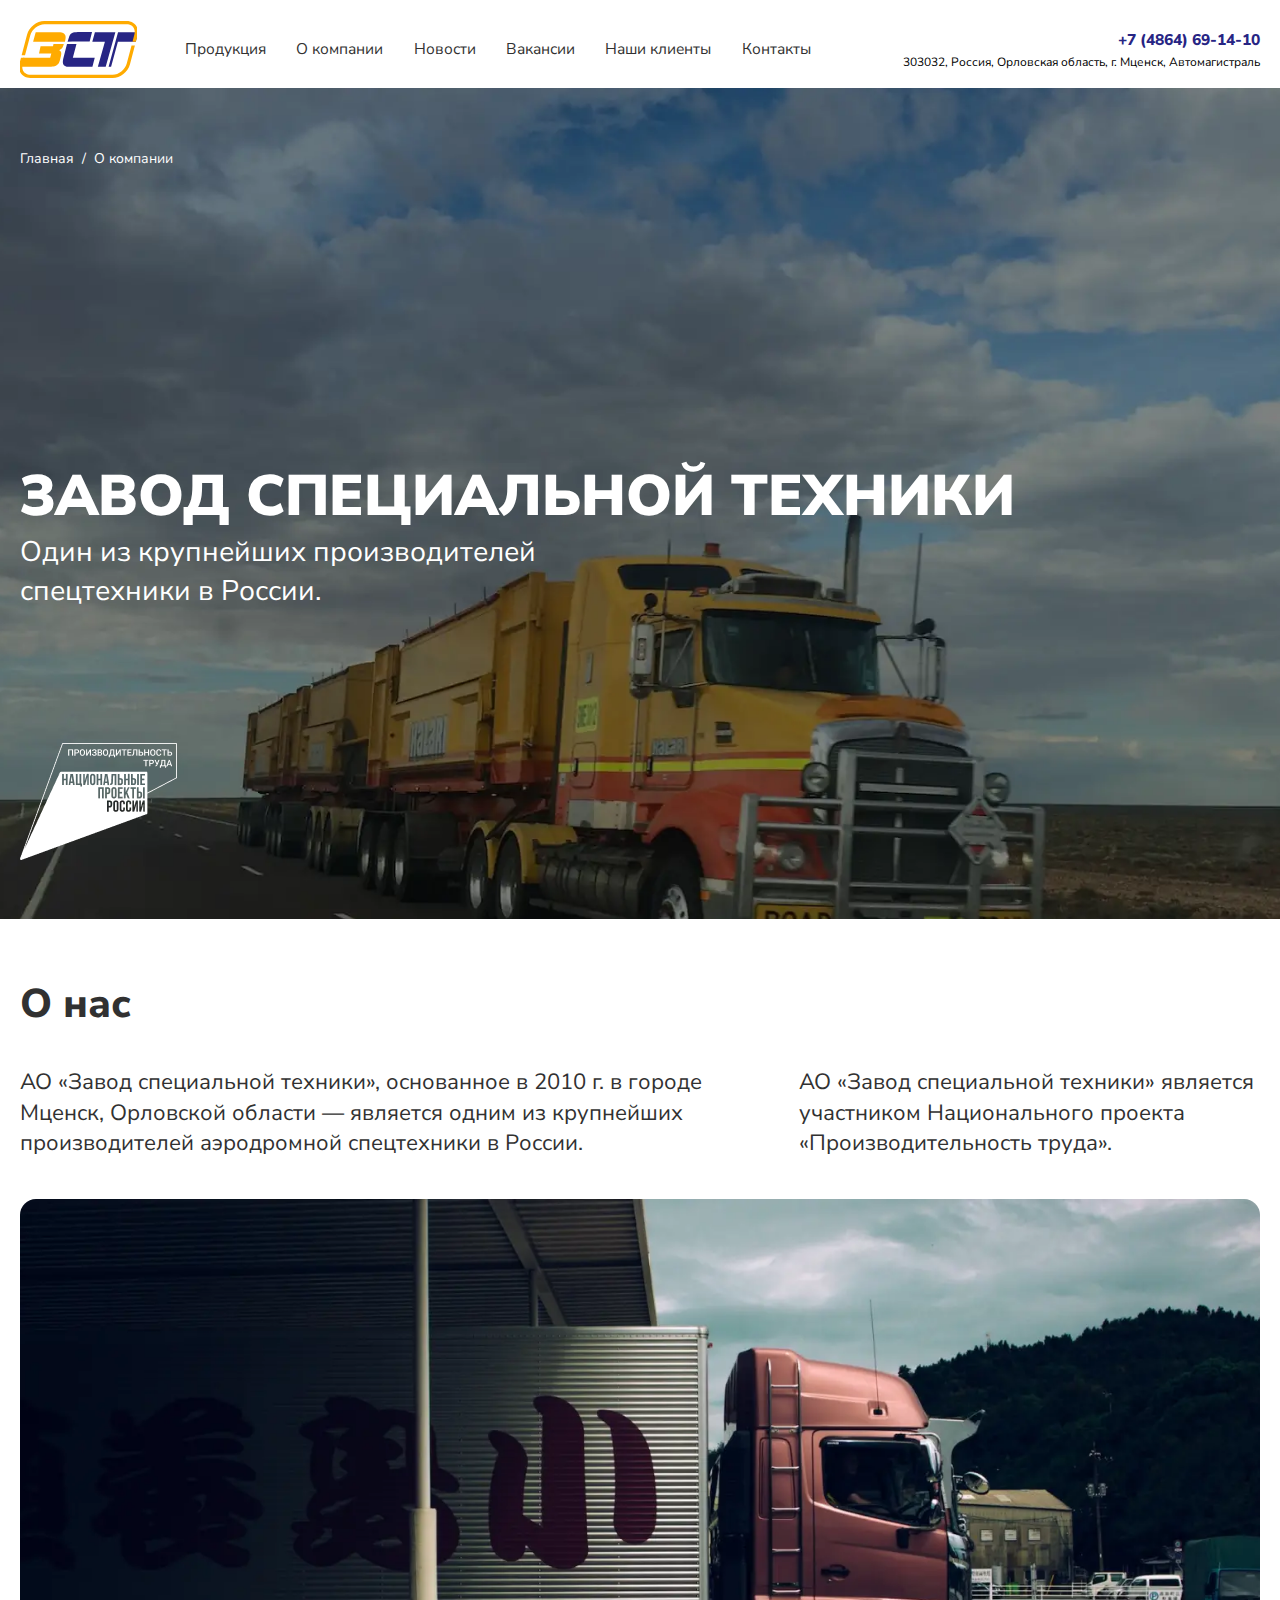
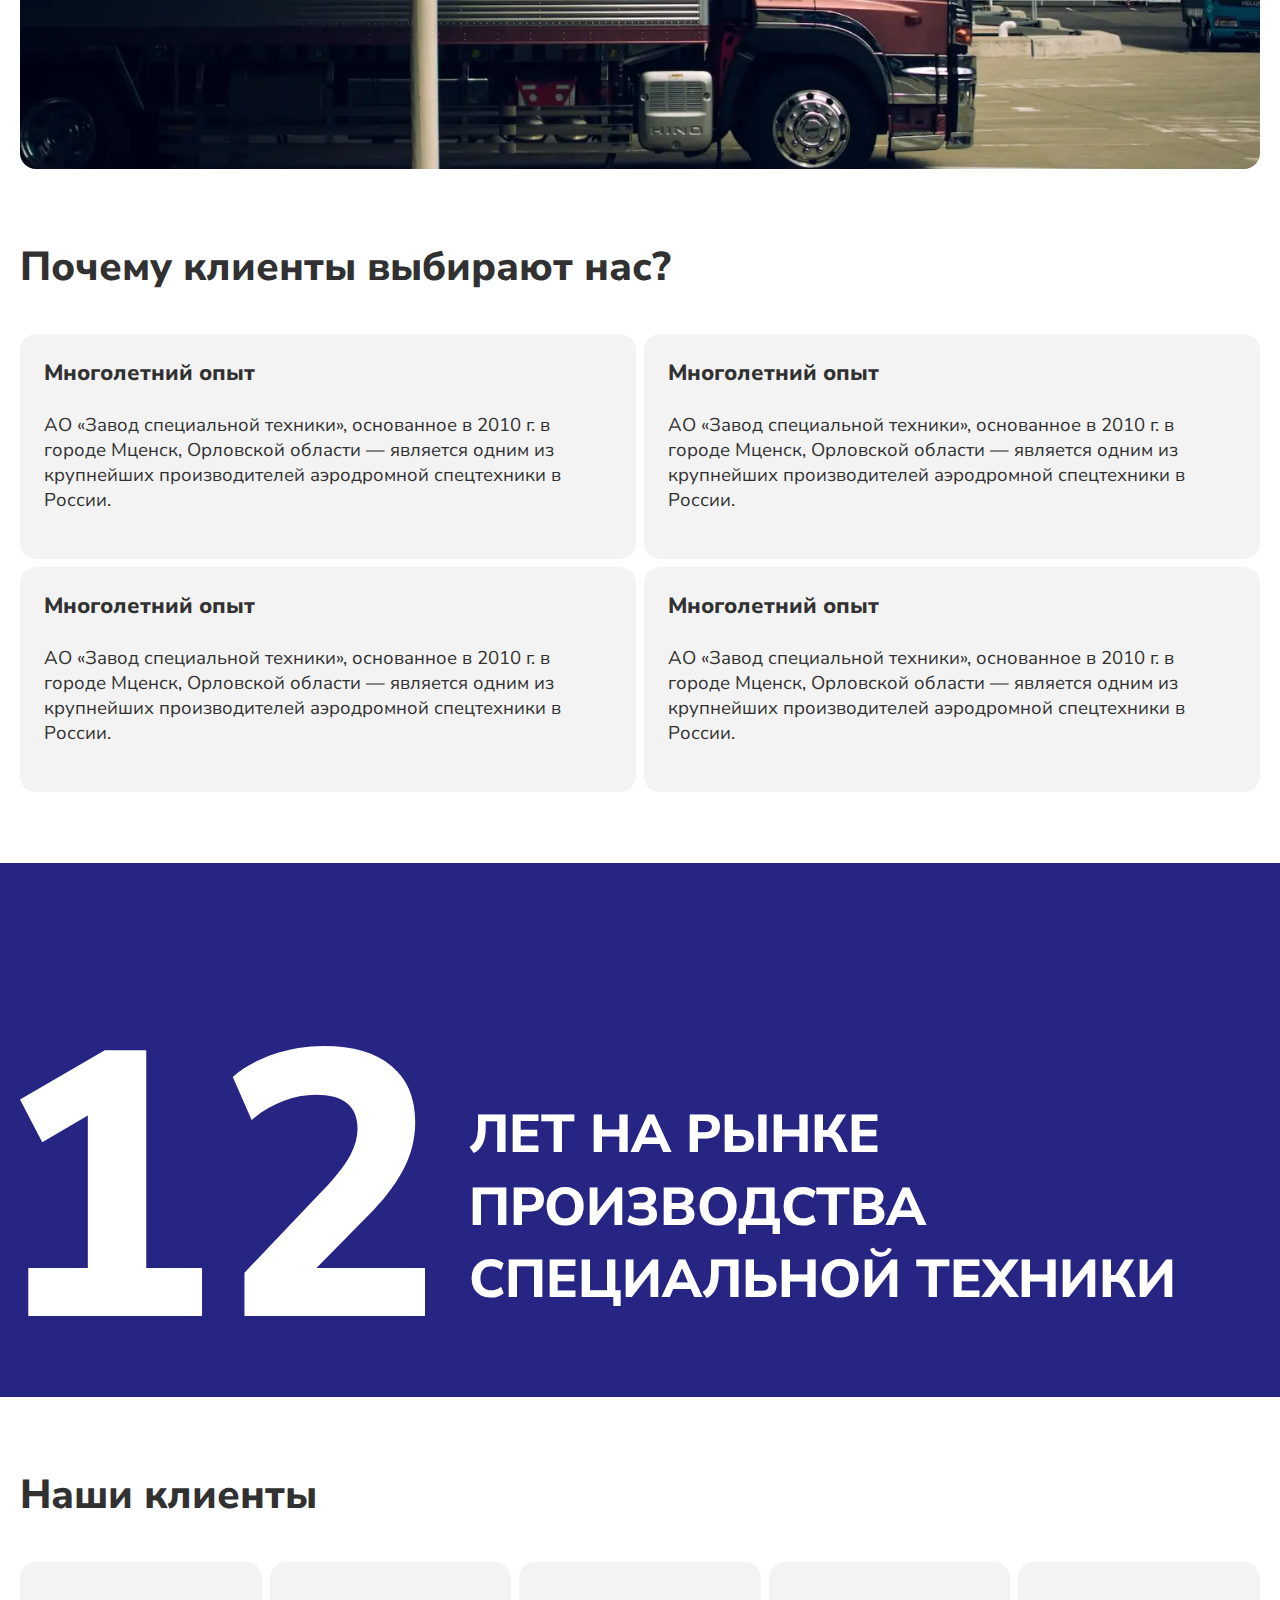
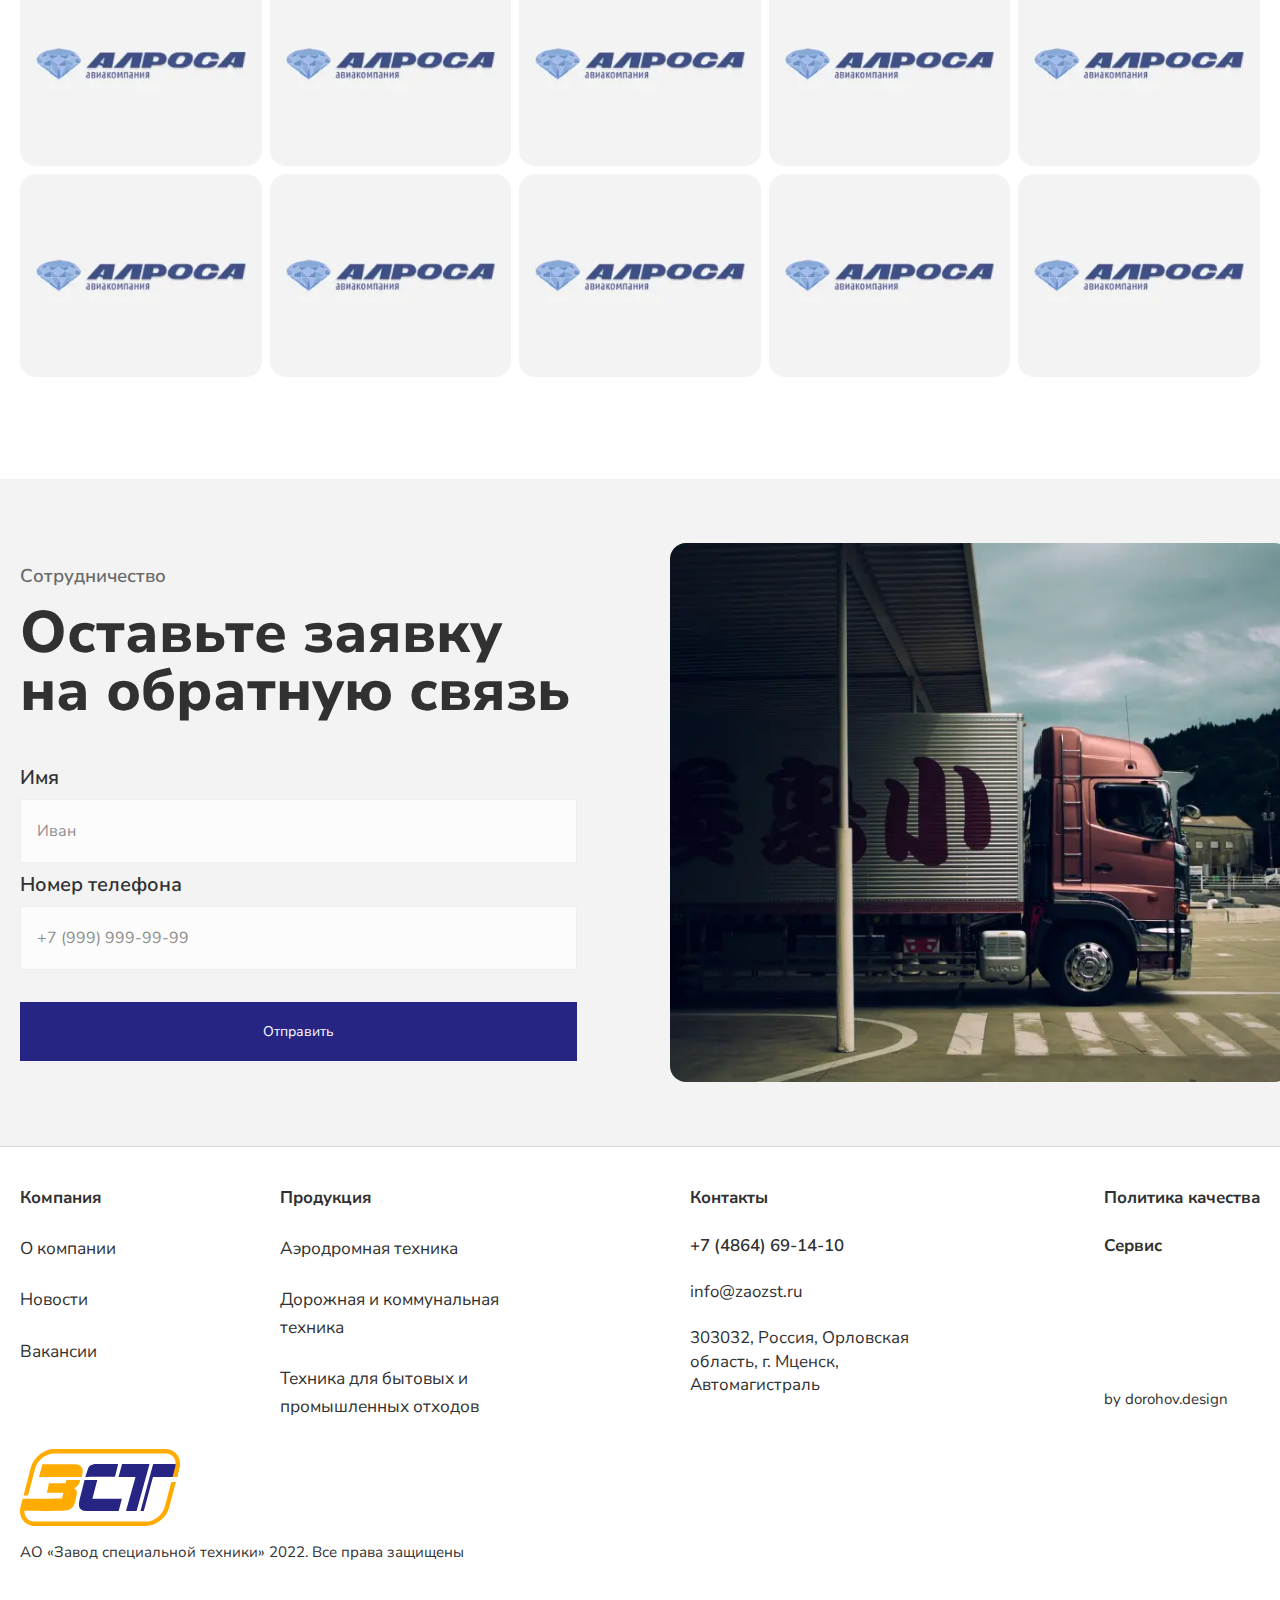
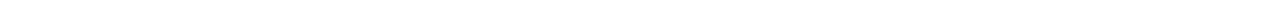
==== commit 55cd8b13: "ffffffff" ====
--- a/about-us.html
+++ b/about-us.html
@@ -6,7 +6,7 @@
 	<meta charset="UTF-8">
 	<meta name="format-detection" content="telephone=no">
 	<!-- <style>body{opacity: 0;}</style> -->
-	<link rel="stylesheet" href="css/style.min.css?_v=20220921144958">
+	<link rel="stylesheet" href="css/style.min.css?_v=20220921211923">
 	<link rel="shortcut icon" href="favicon.ico">
 	<!-- <meta name="robots" content="noindex, nofollow"> -->
 	<meta name="viewport" content="width=device-width, initial-scale=1.0">
@@ -313,7 +313,7 @@
 </div>
  -->
 
-	<script src="js/app.min.js?_v=20220921144958"></script>
+	<script src="js/app.min.js?_v=20220921211923"></script>
 </body>
 
 </html>--- a/css/style.min.css
+++ b/css/style.min.css
@@ -1 +1 @@
-@charset "UTF-8";@import url(https://fonts.googleapis.com/css?family=Nunito+Sans:regular,600,800,900&display=swap);*{padding:0;margin:0;border:0}*,:after,:before{-webkit-box-sizing:border-box;box-sizing:border-box}body,html{height:100%;min-width:320px}body{color:#313131;line-height:1;font-family:"Nunito Sans";font-size:.875rem;-ms-text-size-adjust:100%;-moz-text-size-adjust:100%;-webkit-text-size-adjust:100%;-webkit-font-smoothing:antialiased;-moz-osx-font-smoothing:grayscale}button,input,textarea{font-family:"Nunito Sans";font-size:inherit}button{cursor:pointer;color:inherit;background-color:inherit}a{color:inherit}a:link,a:visited{text-decoration:none}a:hover{text-decoration:none}ul li{list-style:none}img{vertical-align:top}h1,h2,h3,h4,h5,h6{font-weight:inherit;font-size:inherit}.lock body{overflow:hidden;-ms-touch-action:none;touch-action:none}.wrapper{min-height:100%;display:-webkit-box;display:-ms-flexbox;display:flex;-webkit-box-orient:vertical;-webkit-box-direction:normal;-ms-flex-direction:column;flex-direction:column;overflow:hidden}.wrapper>main{-webkit-box-flex:1;-ms-flex:1 1 auto;flex:1 1 auto}.wrapper>*{min-width:0}[class*=__container]{max-width:95.125rem;-webkit-box-sizing:content-box;box-sizing:content-box;margin:0 auto;padding:0 1.25rem}[class*=__container_wide]{max-width:109.6875rem}input[type=email],input[type=tel],input[type=text],textarea{-webkit-appearance:none;-moz-appearance:none;appearance:none}.input{font-family:"Nunito Sans";font-size:16px;line-height:22px;color:#313131;opacity:.8;border-radius:0!important;width:100%;display:block;padding-top:20px;padding-bottom:20px;padding-left:16px;padding-right:72px;border:1px solid #eee}textarea.input{resize:none;padding:0 0}.spollers{display:-ms-grid;display:grid;gap:15px}.spollers__item{font-size:1.25rem}.spollers__title{font-weight:700;line-height:1.375;width:100%;cursor:default;text-align:left;padding-bottom:.625rem;border-radius:.3125rem;position:relative}@supports (font-size:clamp(1rem ,1.3144122383rem + -0.3220611916vw ,1.25rem)){.spollers__title{font-size:clamp(1rem ,1.3144122383rem + -.3220611916vw ,1.25rem)}}@supports not (font-size:clamp(1rem ,1.3144122383rem + -0.3220611916vw ,1.25rem)){.spollers__title{font-size:calc(1.25rem + -.25 * (100vw - 20rem)/ 77.625)}}._spoller-init .spollers__title{cursor:pointer}._spoller-init .spollers__title::after,._spoller-init .spollers__title::before{content:"";position:absolute;right:10px;top:50%;background-color:#000;height:2px;width:12px;-webkit-transition:-webkit-transform .5s ease 0s;transition:-webkit-transform .5s ease 0s;-o-transition:transform .5s ease 0s;transition:transform .5s ease 0s;transition:transform .5s ease 0s,-webkit-transform .5s ease 0s}._spoller-init .spollers__title::before{-webkit-transform:translate(-75%,-50%) rotate(40deg);-ms-transform:translate(-75%,-50%) rotate(40deg);transform:translate(-75%,-50%) rotate(40deg)}._spoller-init .spollers__title::after{-webkit-transform:translate(0,-50%) rotate(-40deg);-ms-transform:translate(0,-50%) rotate(-40deg);transform:translate(0,-50%) rotate(-40deg)}._spoller-init .spollers__title._spoller-active::before{-webkit-transform:translateX(-75%) rotate(-40deg);-ms-transform:translateX(-75%) rotate(-40deg);transform:translateX(-75%) rotate(-40deg)}._spoller-init .spollers__title._spoller-active::after{-webkit-transform:rotate(40deg);-ms-transform:rotate(40deg);transform:rotate(40deg)}.spollers__body{padding-top:.875rem;border-radius:.3125rem;line-height:1.375}@supports (font-size:clamp(1rem ,1rem + 0vw ,1rem)){.spollers__body{font-size:clamp(1rem ,1rem + 0 ,1rem)}}@supports not (font-size:clamp(1rem ,1rem + 0vw ,1rem)){.spollers__body{font-size:calc(1rem + 0 * (100vw - 20rem)/ 77.625)}}[data-fullscreen]{min-height:90vh}.touch [data-fullscreen]{min-height:calc(var(--vh,1vh) * 100)}[class*=-ibg]{position:relative}[class*=-ibg] img{position:absolute;width:100%;height:100%;top:0;left:0;-o-object-fit:cover;object-fit:cover}[class*=-ibg_contain] img{-o-object-fit:contain;object-fit:contain}.title{font-weight:900;line-height:.9886363636}.title_white{color:#fff}@supports (font-size:clamp(3.125rem ,1.9516932271rem + 1.8924302789vw ,5.5rem)){.title{font-size:clamp(3.125rem ,1.9516932271rem + 1.8924302789vw ,5.5rem)}}@supports not (font-size:clamp(3.125rem ,1.9516932271rem + 1.8924302789vw ,5.5rem)){.title{font-size:calc(3.125rem + 2.375 * (100vw - 62rem)/ 125.5)}}.button{background-color:#fff;font-weight:800;line-height:1.375;display:inline-block;padding:24px 128px}@supports (font-size:clamp(1.5rem ,1.5rem + 0vw ,1.5rem)){.button{font-size:clamp(1.5rem ,1.5rem + 0 ,1.5rem)}}@supports not (font-size:clamp(1.5rem ,1.5rem + 0vw ,1.5rem)){.button{font-size:calc(1.5rem + 0 * (100vw - 20rem)/ 77.625)}}.subtitle{font-weight:800;line-height:1.3541666667}@supports (font-size:clamp(1.5rem ,-0.0278514589rem + 3.1830238727vw ,3rem)){.subtitle{font-size:clamp(1.5rem ,-.0278514589rem + 3.1830238727vw ,3rem)}}@supports not (font-size:clamp(1.5rem ,-0.0278514589rem + 3.1830238727vw ,3rem)){.subtitle{font-size:calc(1.5rem + 1.5 * (100vw - 48rem)/ 47.125)}}.header{position:absolute;top:0;left:0;width:100%;z-index:500}.header._header-scroll{position:fixed;top:-200%;background-color:rgba(255,170,0,.849)}.header._header-show{-webkit-transition:top .4s ease 0s;-o-transition:top .4s ease 0s;transition:top .4s ease 0s;top:0}@supports (height:clamp(4rem ,1.7082228117rem + 4.774535809vw ,6.25rem)){.header{height:clamp(4rem ,1.7082228117rem + 4.774535809vw ,6.25rem)}}@supports not (height:clamp(4rem ,1.7082228117rem + 4.774535809vw ,6.25rem)){.header{height:calc(4rem + 2.25 * (100vw - 48rem)/ 47.125)}}.header__inner{-webkit-box-flex:1;-ms-flex-positive:1;flex-grow:1}.header__body{display:-webkit-box;display:-ms-flexbox;display:flex;-webkit-box-pack:justify;-ms-flex-pack:justify;justify-content:space-between;-webkit-box-align:center;-ms-flex-align:center;align-items:center;-webkit-column-gap:10px;-moz-column-gap:10px;column-gap:10px}@supports (padding-top:clamp(1.125rem ,0.8703580902rem + 0.5305039788vw ,1.375rem)){.header__body{padding-top:clamp(1.125rem ,.8703580902rem + .5305039788vw ,1.375rem)}}@supports not (padding-top:clamp(1.125rem ,0.8703580902rem + 0.5305039788vw ,1.375rem)){.header__body{padding-top:calc(1.125rem + .25 * (100vw - 48rem)/ 47.125)}}@supports (padding-bottom:clamp(1.125rem ,0.8703580902rem + 0.5305039788vw ,1.375rem)){.header__body{padding-bottom:clamp(1.125rem ,.8703580902rem + .5305039788vw ,1.375rem)}}@supports not (padding-bottom:clamp(1.125rem ,0.8703580902rem + 0.5305039788vw ,1.375rem)){.header__body{padding-bottom:calc(1.125rem + .25 * (100vw - 48rem)/ 47.125)}}.header__item{display:-webkit-box;display:-ms-flexbox;display:flex;-webkit-box-align:center;-ms-flex-align:center;align-items:center;-webkit-box-pack:justify;-ms-flex-pack:justify;justify-content:space-between}.header__info{display:-webkit-box;display:-ms-flexbox;display:flex;-webkit-box-orient:vertical;-webkit-box-direction:normal;-ms-flex-direction:column;flex-direction:column}.menu__list{display:-webkit-box;display:-ms-flexbox;display:flex;row-gap:7px;-webkit-box-align:center;-ms-flex-align:center;align-items:center;-ms-flex-wrap:wrap;flex-wrap:wrap}@supports ((-moz-column-gap:clamp(0.625rem ,-1.2848143236rem + 3.9787798408vw ,2.5rem)) or (column-gap:clamp(0.625rem ,-1.2848143236rem + 3.9787798408vw ,2.5rem))){.menu__list{-webkit-column-gap:clamp(.625rem ,-1.2848143236rem + 3.9787798408vw ,2.5rem);-moz-column-gap:clamp(.625rem ,-1.2848143236rem + 3.9787798408vw ,2.5rem);column-gap:clamp(.625rem ,-1.2848143236rem + 3.9787798408vw ,2.5rem)}}@supports not ((-moz-column-gap:clamp(0.625rem ,-1.2848143236rem + 3.9787798408vw ,2.5rem)) or (column-gap:clamp(0.625rem ,-1.2848143236rem + 3.9787798408vw ,2.5rem))){.menu__list{-webkit-column-gap:calc(.625rem + 1.875 * (100vw - 48rem)/ 47.125);-moz-column-gap:calc(.625rem + 1.875 * (100vw - 48rem)/ 47.125);column-gap:calc(.625rem + 1.875 * (100vw - 48rem)/ 47.125)}}.menu__link{font-family:"Nunito Sans";line-height:1.375;color:#fff}@supports (font-size:clamp(0.875rem ,0.8427938808rem + 0.1610305958vw ,1rem)){.menu__link{font-size:clamp(.875rem ,.8427938808rem + .1610305958vw ,1rem)}}@supports not (font-size:clamp(0.875rem ,0.8427938808rem + 0.1610305958vw ,1rem)){.menu__link{font-size:calc(.875rem + .125 * (100vw - 20rem)/ 77.625)}}.menu__link::after{content:"";display:block;height:1px;background-color:#ffab00;width:0%;-webkit-transition:all .3s ease 0s;-o-transition:all .3s ease 0s;transition:all .3s ease 0s}.logo{visibility:visible;opacity:1;-webkit-transition:opacity .3 ease 0s;-o-transition:opacity .3 ease 0s;transition:opacity .3 ease 0s}.menu-open .logo{visibility:hidden;opacity:0}.info-header__link:not(:last-child){margin-bottom:4px}.info-header__mail{line-height:1.3571428571;color:#313131}@supports (font-size:clamp(0.875rem ,0.7557251908rem + 0.5089058524vw ,1rem)){.info-header__mail{font-size:clamp(.875rem ,.7557251908rem + .5089058524vw ,1rem)}}@supports not (font-size:clamp(0.875rem ,0.7557251908rem + 0.5089058524vw ,1rem)){.info-header__mail{font-size:calc(.875rem + .125 * (100vw - 23.4375rem)/ 24.5625)}}.callback{font-weight:800;line-height:1.375;text-align:right;color:#272584}@supports (font-size:clamp(0.875rem ,0.8427938808rem + 0.1610305958vw ,1rem)){.callback{font-size:clamp(.875rem ,.8427938808rem + .1610305958vw ,1rem)}}@supports not (font-size:clamp(0.875rem ,0.8427938808rem + 0.1610305958vw ,1rem)){.callback{font-size:calc(.875rem + .125 * (100vw - 20rem)/ 77.625)}}.adress{font-size:.75rem;line-height:1.3333333333;text-align:right;color:#000;-webkit-transition:all .3s ease 0s;-o-transition:all .3s ease 0s;transition:all .3s ease 0s}.icon-menu{display:none}.footer{border-top:1px solid rgba(49,49,49,.199)}@supports (padding-top:clamp(1.25rem ,-0.5324933687rem + 3.7135278515vw ,3rem)){.footer{padding-top:clamp(1.25rem ,-.5324933687rem + 3.7135278515vw ,3rem)}}@supports not (padding-top:clamp(1.25rem ,-0.5324933687rem + 3.7135278515vw ,3rem)){.footer{padding-top:calc(1.25rem + 1.75 * (100vw - 48rem)/ 47.125)}}@supports (padding-bottom:clamp(1.875rem ,-0.2066326531rem + 4.3367346939vw ,4rem)){.footer{padding-bottom:clamp(1.875rem ,-.2066326531rem + 4.3367346939vw ,4rem)}}@supports not (padding-bottom:clamp(1.875rem ,-0.2066326531rem + 4.3367346939vw ,4rem)){.footer{padding-bottom:calc(1.875rem + 2.125 * (100vw - 48rem)/ 49)}}.footer__items{display:-webkit-box;display:-ms-flexbox;display:flex;-webkit-box-pack:justify;-ms-flex-pack:justify;justify-content:space-between}@supports ((-moz-column-gap:clamp(1.25rem ,-3.6939655172rem + 7.974137931vw ,5.875rem)) or (column-gap:clamp(1.25rem ,-3.6939655172rem + 7.974137931vw ,5.875rem))){.footer__items{-webkit-column-gap:clamp(1.25rem ,-3.6939655172rem + 7.974137931vw ,5.875rem);-moz-column-gap:clamp(1.25rem ,-3.6939655172rem + 7.974137931vw ,5.875rem);column-gap:clamp(1.25rem ,-3.6939655172rem + 7.974137931vw ,5.875rem)}}@supports not ((-moz-column-gap:clamp(1.25rem ,-3.6939655172rem + 7.974137931vw ,5.875rem)) or (column-gap:clamp(1.25rem ,-3.6939655172rem + 7.974137931vw ,5.875rem))){.footer__items{-webkit-column-gap:calc(1.25rem + 4.625 * (100vw - 62rem)/ 58);-moz-column-gap:calc(1.25rem + 4.625 * (100vw - 62rem)/ 58);column-gap:calc(1.25rem + 4.625 * (100vw - 62rem)/ 58)}}.item-footer{-webkit-box-orient:vertical;-webkit-box-direction:normal;-ms-flex-direction:column;flex-direction:column}.item-footer_contacts{-webkit-box-flex:0;-ms-flex:0 1 274px;flex:0 1 274px}.item-footer_logo{-webkit-box-flex:0;-ms-flex:0 1 256px;flex:0 1 256px}.item-footer_products{-webkit-box-flex:0;-ms-flex:0 1 271px;flex:0 1 271px}.item-footer__content{display:-webkit-box;display:-ms-flexbox;display:flex;-webkit-box-orient:vertical;-webkit-box-direction:normal;-ms-flex-direction:column;flex-direction:column;display:flex;flex-direction:column;-webkit-box-flex:0;-ms-flex:0 1 150px;flex:0 1 150px}.item-footer__logo{-webkit-box-flex:1;-ms-flex-positive:1;flex-grow:1;-ms-flex-preferred-size:100%;flex-basis:100%;display:-webkit-box;display:-ms-flexbox;display:flex;-webkit-box-pack:justify;-ms-flex-pack:justify;justify-content:space-between;-webkit-column-gap:56px;-moz-column-gap:56px;column-gap:56px}.item-footer__logo:not(:last-child){margin-bottom:16px}.item-footer__link{line-height:1.375;-webkit-transition:all .3s ease 0s;-o-transition:all .3s ease 0s;transition:all .3s ease 0s}@supports (font-size:clamp(0.75rem ,0.6855877617rem + 0.3220611916vw ,1rem)){.item-footer__link{font-size:clamp(.75rem ,.6855877617rem + .3220611916vw ,1rem)}}@supports not (font-size:clamp(0.75rem ,0.6855877617rem + 0.3220611916vw ,1rem)){.item-footer__link{font-size:calc(.75rem + .25 * (100vw - 20rem)/ 77.625)}}.item-footer__title{font-weight:700;line-height:1.375;-webkit-box-flex:1;-ms-flex-positive:1;flex-grow:1}@supports (font-size:clamp(1rem ,1.3144122383rem + -0.3220611916vw ,1.25rem)){.item-footer__title{font-size:clamp(1rem ,1.3144122383rem + -.3220611916vw ,1.25rem)}}@supports not (font-size:clamp(1rem ,1.3144122383rem + -0.3220611916vw ,1.25rem)){.item-footer__title{font-size:calc(1.25rem + -.25 * (100vw - 20rem)/ 77.625)}}.item-footer__title:not(:last-child){margin-bottom:24px}.item-footer__title_contacts{-webkit-box-flex:1;-ms-flex-positive:1;flex-grow:1}.item-footer__title_content:not(:last-child){margin-bottom:48px}.item-footer__list{display:-webkit-box;display:-ms-flexbox;display:flex;-webkit-box-orient:vertical;-webkit-box-direction:normal;-ms-flex-direction:column;flex-direction:column}@supports (row-gap:clamp(1.25rem ,1.1855877617rem + 0.3220611916vw ,1.5rem)){.item-footer__list{row-gap:clamp(1.25rem ,1.1855877617rem + .3220611916vw ,1.5rem)}}@supports not (row-gap:clamp(1.25rem ,1.1855877617rem + 0.3220611916vw ,1.5rem)){.item-footer__list{row-gap:calc(1.25rem + .25 * (100vw - 20rem)/ 77.625)}}.item-footer__link-phone{font-weight:600;line-height:1.375;-webkit-transition:all .3s ease 0s;-o-transition:all .3s ease 0s;transition:all .3s ease 0s}@supports (font-size:clamp(1rem ,1.3144122383rem + -0.3220611916vw ,1.25rem)){.item-footer__link-phone{font-size:clamp(1rem ,1.3144122383rem + -.3220611916vw ,1.25rem)}}@supports not (font-size:clamp(1rem ,1.3144122383rem + -0.3220611916vw ,1.25rem)){.item-footer__link-phone{font-size:calc(1.25rem + -.25 * (100vw - 20rem)/ 77.625)}}.item-footer__link-mail{line-height:1.375;-webkit-transition:all .3s ease 0s;-o-transition:all .3s ease 0s;transition:all .3s ease 0s}@supports (font-size:clamp(1rem ,1.3144122383rem + -0.3220611916vw ,1.25rem)){.item-footer__link-mail{font-size:clamp(1rem ,1.3144122383rem + -.3220611916vw ,1.25rem)}}@supports not (font-size:clamp(1rem ,1.3144122383rem + -0.3220611916vw ,1.25rem)){.item-footer__link-mail{font-size:calc(1.25rem + -.25 * (100vw - 20rem)/ 77.625)}}.item-footer__link-adress{line-height:1.375;-webkit-transition:all .3s ease 0s;-o-transition:all .3s ease 0s;transition:all .3s ease 0s}@supports (font-size:clamp(1rem ,1.3144122383rem + -0.3220611916vw ,1.25rem)){.item-footer__link-adress{font-size:clamp(1rem ,1.3144122383rem + -.3220611916vw ,1.25rem)}}@supports not (font-size:clamp(1rem ,1.3144122383rem + -0.3220611916vw ,1.25rem)){.item-footer__link-adress{font-size:calc(1.25rem + -.25 * (100vw - 20rem)/ 77.625)}}.item-footer__content{height:87%;row-gap:24px}.item-footer__author{line-height:1.375;-webkit-box-flex:1;-ms-flex-positive:1;flex-grow:1}@supports (font-size:clamp(0.75rem ,0.6855877617rem + 0.3220611916vw ,1rem)){.item-footer__author{font-size:clamp(.75rem ,.6855877617rem + .3220611916vw ,1rem)}}@supports not (font-size:clamp(0.75rem ,0.6855877617rem + 0.3220611916vw ,1rem)){.item-footer__author{font-size:calc(.75rem + .25 * (100vw - 20rem)/ 77.625)}}.spollers__info:not(:last-child){margin-bottom:24px}.spollers__link{line-height:22px;-webkit-transition:all .3s ease 0s;-o-transition:all .3s ease 0s;transition:all .3s ease 0s}@supports (font-size:clamp(1rem ,1.5036327609rem + -0.5284015852vw ,1.25rem)){.spollers__link{font-size:clamp(1rem ,1.5036327609rem + -.5284015852vw ,1.25rem)}}@supports not (font-size:clamp(1rem ,1.5036327609rem + -0.5284015852vw ,1.25rem)){.spollers__link{font-size:calc(1.25rem + -.25 * (100vw - 48rem)/ 47.3125)}}.decor{display:none}.logo__footer{width:160px;height:77px}.logo__footer img{-o-object-fit:cover;object-fit:cover}.info__content{display:-webkit-box;display:-ms-flexbox;display:flex;-webkit-box-ordinal-group:3;-ms-flex-order:2;order:2}.info__image{position:relative;padding-bottom:52%;-webkit-box-ordinal-group:2;-ms-flex-order:1;order:1;-webkit-box-flex:0;-ms-flex:0 0 50%;flex:0 0 50%}.no-webp .info__image::after{background:url(../img/mainpage/info/icon.png) 0 0 no-repeat}.info__image::after{content:"";position:absolute;bottom:42px;width:157px;height:117px}@supports (left:clamp(0.0000000625rem ,-0.901771258rem + 4.5088566023vw ,3.5rem)){.info__image::after{left:clamp(.0000000625rem ,-.901771258rem + 4.5088566023vw ,3.5rem)}}@supports not (left:clamp(0.0000000625rem ,-0.901771258rem + 4.5088566023vw ,3.5rem)){.info__image::after{left:calc(.0000000625rem + 3.4999999375 * (100vw - 20rem)/ 77.625)}}.info__image img{max-width:100%;position:absolute;width:100%;height:100%;-o-object-fit:cover;object-fit:cover}.content-info{position:relative}.content-info__container{display:-webkit-box;display:-ms-flexbox;display:flex;margin:0}@supports (margin-bottom:clamp(0.5rem ,0.11352657rem + 1.9323671498vw ,2rem)){.content-info__title{margin-bottom:clamp(.5rem ,.11352657rem + 1.9323671498vw ,2rem)}}@supports not (margin-bottom:clamp(0.5rem ,0.11352657rem + 1.9323671498vw ,2rem)){.content-info__title{margin-bottom:calc(.5rem + 1.5 * (100vw - 20rem)/ 77.625)}}.content-info__body{position:relative;padding-top:290px;padding-bottom:220px}@supports (padding-left:clamp(0.0000000625rem ,-1.0416665625rem + 2.1701388021vw ,1.5625rem)){.content-info__body{padding-left:clamp(.0000000625rem ,-1.0416665625rem + 2.1701388021vw ,1.5625rem)}}@supports not (padding-left:clamp(0.0000000625rem ,-1.0416665625rem + 2.1701388021vw ,1.5625rem)){.content-info__body{padding-left:calc(.0000000625rem + 1.5624999375 * (100vw - 48rem)/ 72)}}.content-info__text{font-weight:800;line-height:1.375}@supports (font-size:clamp(0.875rem ,0.6755319149rem + 0.8510638298vw ,1.5rem)){.content-info__text{font-size:clamp(.875rem ,.6755319149rem + .8510638298vw ,1.5rem)}}@supports not (font-size:clamp(0.875rem ,0.6755319149rem + 0.8510638298vw ,1.5rem)){.content-info__text{font-size:calc(.875rem + .625 * (100vw - 23.4375rem)/ 73.4375)}}@supports (margin-bottom:clamp(2rem ,1.61352657rem + 1.9323671498vw ,3.5rem)){.content-info__text:not(:last-child){margin-bottom:clamp(2rem ,1.61352657rem + 1.9323671498vw ,3.5rem)}}@supports not (margin-bottom:clamp(2rem ,1.61352657rem + 1.9323671498vw ,3.5rem)){.content-info__text:not(:last-child){margin-bottom:calc(2rem + 1.5 * (100vw - 20rem)/ 77.625)}}.content-info__image img{max-width:100%;position:absolute;top:0;left:0;width:50%;height:100%;-o-object-fit:cover;object-fit:cover;z-index:-1}@supports (padding-top:clamp(2.5rem ,1.8558776167rem + 3.2206119163vw ,5rem)){.experience{padding-top:clamp(2.5rem ,1.8558776167rem + 3.2206119163vw ,5rem)}}@supports not (padding-top:clamp(2.5rem ,1.8558776167rem + 3.2206119163vw ,5rem)){.experience{padding-top:calc(2.5rem + 2.5 * (100vw - 20rem)/ 77.625)}}@supports (padding-bottom:clamp(2.5rem ,1.8558776167rem + 3.2206119163vw ,5rem)){.experience{padding-bottom:clamp(2.5rem ,1.8558776167rem + 3.2206119163vw ,5rem)}}@supports not (padding-bottom:clamp(2.5rem ,1.8558776167rem + 3.2206119163vw ,5rem)){.experience{padding-bottom:calc(2.5rem + 2.5 * (100vw - 20rem)/ 77.625)}}.experience__container{display:-webkit-box;display:-ms-flexbox;display:flex}@supports (margin-bottom:clamp(1rem ,0.4927344782rem + 1.0568031704vw ,1.5rem)){.experience__subtitle{margin-bottom:clamp(1rem ,.4927344782rem + 1.0568031704vw ,1.5rem)}}@supports not (margin-bottom:clamp(1rem ,0.4927344782rem + 1.0568031704vw ,1.5rem)){.experience__subtitle{margin-bottom:calc(1rem + .5 * (100vw - 48rem)/ 47.3125)}}.experience__content{-ms-flex-item-align:center;-ms-grid-row-align:center;align-self:center;-webkit-box-flex:0;-ms-flex:0 1 50%;flex:0 1 50%}.experience__content>p:not(:last-child){margin-bottom:16px}@supports (padding-right:clamp(2.5rem ,-5.2357992074rem + 16.1162483487vw ,10.125rem)){.experience__content{padding-right:clamp(2.5rem ,-5.2357992074rem + 16.1162483487vw ,10.125rem)}}@supports not (padding-right:clamp(2.5rem ,-5.2357992074rem + 16.1162483487vw ,10.125rem)){.experience__content{padding-right:calc(2.5rem + 7.625 * (100vw - 48rem)/ 47.3125)}}.experience__text{line-height:1.5}@supports (font-size:clamp(1rem ,0.7544757033rem + 0.5115089514vw ,1.25rem)){.experience__text{font-size:clamp(1rem ,.7544757033rem + .5115089514vw ,1.25rem)}}@supports not (font-size:clamp(1rem ,0.7544757033rem + 0.5115089514vw ,1.25rem)){.experience__text{font-size:calc(1rem + .25 * (100vw - 48rem)/ 48.875)}}.experience__image{-webkit-box-flex:0;-ms-flex:0 0 50%;flex:0 0 50%;border-radius:16px;overflow:hidden;position:relative;padding-bottom:41%}.experience__image img{position:absolute;top:0;left:0;width:100%;height:100%;-o-object-fit:cover;object-fit:cover;-webkit-transition:all .6s ease 0s;-o-transition:all .6s ease 0s;transition:all .6s ease 0s}@supports (margin-bottom:clamp(1.25rem ,0.9279388084rem + 1.6103059581vw ,2.5rem)){.categories__subtitle{margin-bottom:clamp(1.25rem ,.9279388084rem + 1.6103059581vw ,2.5rem)}}@supports not (margin-bottom:clamp(1.25rem ,0.9279388084rem + 1.6103059581vw ,2.5rem)){.categories__subtitle{margin-bottom:calc(1.25rem + 1.25 * (100vw - 20rem)/ 77.625)}}.categories__subtitle-last:not(:last-child){margin-bottom:24px}.categories .categories__body{background:#f3f3f3;border-radius:16px}@supports (padding-top:clamp(2rem ,-5.0857142857rem + 11.4285714286vw ,6rem)){.categories .categories__body{padding-top:clamp(2rem ,-5.0857142857rem + 11.4285714286vw ,6rem)}}@supports not (padding-top:clamp(2rem ,-5.0857142857rem + 11.4285714286vw ,6rem)){.categories .categories__body{padding-top:calc(2rem + 4 * (100vw - 62rem)/ 35)}}@supports (padding-bottom:clamp(2rem ,-5.0857142857rem + 11.4285714286vw ,6rem)){.categories .categories__body{padding-bottom:clamp(2rem ,-5.0857142857rem + 11.4285714286vw ,6rem)}}@supports not (padding-bottom:clamp(2rem ,-5.0857142857rem + 11.4285714286vw ,6rem)){.categories .categories__body{padding-bottom:calc(2rem + 4 * (100vw - 62rem)/ 35)}}@supports (padding-left:clamp(1rem ,-4.3142857143rem + 8.5714285714vw ,4rem)){.categories .categories__body{padding-left:clamp(1rem ,-4.3142857143rem + 8.5714285714vw ,4rem)}}@supports not (padding-left:clamp(1rem ,-4.3142857143rem + 8.5714285714vw ,4rem)){.categories .categories__body{padding-left:calc(1rem + 3 * (100vw - 62rem)/ 35)}}@supports (padding-right:clamp(1rem ,-4.3142857143rem + 8.5714285714vw ,4rem)){.categories .categories__body{padding-right:clamp(1rem ,-4.3142857143rem + 8.5714285714vw ,4rem)}}@supports not (padding-right:clamp(1rem ,-4.3142857143rem + 8.5714285714vw ,4rem)){.categories .categories__body{padding-right:calc(1rem + 3 * (100vw - 62rem)/ 35)}}.categories .categories__body:not(:last-child){margin-bottom:24px}.categories__item{display:-webkit-box;display:-ms-flexbox;display:flex}@supports ((-moz-column-gap:clamp(1.875rem ,-4.4064258912rem + 10.1313320826vw ,5.25rem)) or (column-gap:clamp(1.875rem ,-4.4064258912rem + 10.1313320826vw ,5.25rem))){.categories__item{-webkit-column-gap:clamp(1.875rem ,-4.4064258912rem + 10.1313320826vw ,5.25rem);-moz-column-gap:clamp(1.875rem ,-4.4064258912rem + 10.1313320826vw ,5.25rem);column-gap:clamp(1.875rem ,-4.4064258912rem + 10.1313320826vw ,5.25rem)}}@supports not ((-moz-column-gap:clamp(1.875rem ,-4.4064258912rem + 10.1313320826vw ,5.25rem)) or (column-gap:clamp(1.875rem ,-4.4064258912rem + 10.1313320826vw ,5.25rem))){.categories__item{-webkit-column-gap:calc(1.875rem + 3.375 * (100vw - 62rem)/ 33.3125);-moz-column-gap:calc(1.875rem + 3.375 * (100vw - 62rem)/ 33.3125);column-gap:calc(1.875rem + 3.375 * (100vw - 62rem)/ 33.3125)}}.categories__content{display:-webkit-box;display:-ms-flexbox;display:flex;-webkit-box-orient:vertical;-webkit-box-direction:normal;-ms-flex-direction:column;flex-direction:column;-webkit-box-flex:0;-ms-flex:0 1 50%;flex:0 1 50%;row-gap:32px}.categories__inner{-webkit-box-flex:1;-ms-flex-positive:1;flex-grow:1}.categories__list{line-height:1.5;display:-webkit-box;display:-ms-flexbox;display:flex;-webkit-box-orient:vertical;-webkit-box-direction:normal;-ms-flex-direction:column;flex-direction:column;row-gap:16px}.categories__list:not(:last-child){margin-bottom:16px}@supports (font-size:clamp(1rem ,0.7551020408rem + 0.5102040816vw ,1.25rem)){.categories__list{font-size:clamp(1rem ,.7551020408rem + .5102040816vw ,1.25rem)}}@supports not (font-size:clamp(1rem ,0.7551020408rem + 0.5102040816vw ,1.25rem)){.categories__list{font-size:calc(1rem + .25 * (100vw - 48rem)/ 49)}}.categories__image{-webkit-box-flex:1;-ms-flex:1 1 582px;flex:1 1 582px;position:relative;padding-bottom:37%;overflow:hidden;border-radius:16px}.categories__image img{position:absolute;top:0;left:0;width:100%;height:100%;-o-object-fit:cover;object-fit:cover;-webkit-transition:all .6s ease 0s;-o-transition:all .6s ease 0s;transition:all .6s ease 0s}.arrow{display:inline-block;background-color:#ffab00;opacity:.8;border-radius:88px;position:relative;overflow:hidden}@supports (width:clamp(4.375rem ,3.0706521739rem + 6.5217391304vw ,9.4375rem)){.arrow{width:clamp(4.375rem ,3.0706521739rem + 6.5217391304vw ,9.4375rem)}}@supports not (width:clamp(4.375rem ,3.0706521739rem + 6.5217391304vw ,9.4375rem)){.arrow{width:calc(4.375rem + 5.0625 * (100vw - 20rem)/ 77.625)}}@supports (height:clamp(4.375rem ,3.9563204509rem + 2.0933977456vw ,6rem)){.arrow{height:clamp(4.375rem ,3.9563204509rem + 2.0933977456vw ,6rem)}}@supports not (height:clamp(4.375rem ,3.9563204509rem + 2.0933977456vw ,6rem)){.arrow{height:calc(4.375rem + 1.625 * (100vw - 20rem)/ 77.625)}}.arrow::after{content:"";top:50%;left:50%;-webkit-transform:translate(-50%,-50%);-ms-transform:translate(-50%,-50%);transform:translate(-50%,-50%);position:absolute;width:24px;height:20px;background:url(../img/mainpage/info/arrow.svg) 0 0 no-repeat;-webkit-transition:all .3s ease 0s;-o-transition:all .3s ease 0s;transition:all .3s ease 0s}.arrow::before{content:"";top:50%;left:-50%;-webkit-transform:translate(-50%,-50%);-ms-transform:translate(-50%,-50%);transform:translate(-50%,-50%);position:absolute;width:24px;height:20px;background:url(../img/mainpage/info/arrow.svg) 0 0 no-repeat;-webkit-transition:all .6s ease 0s;-o-transition:all .6s ease 0s;transition:all .6s ease 0s}@supports (padding-top:clamp(2.5rem ,1.8558776167rem + 3.2206119163vw ,5rem)){.equipment{padding-top:clamp(2.5rem ,1.8558776167rem + 3.2206119163vw ,5rem)}}@supports not (padding-top:clamp(2.5rem ,1.8558776167rem + 3.2206119163vw ,5rem)){.equipment{padding-top:calc(2.5rem + 2.5 * (100vw - 20rem)/ 77.625)}}@supports (padding-bottom:clamp(2.5rem ,1.8558776167rem + 3.2206119163vw ,5rem)){.equipment{padding-bottom:clamp(2.5rem ,1.8558776167rem + 3.2206119163vw ,5rem)}}@supports not (padding-bottom:clamp(2.5rem ,1.8558776167rem + 3.2206119163vw ,5rem)){.equipment{padding-bottom:calc(2.5rem + 2.5 * (100vw - 20rem)/ 77.625)}}.equipment__slider{padding-left:20px}.equipment__subtitle{margin-bottom:40px}.slide-equipment{-webkit-box-flex:0;-ms-flex:0 1 480px;flex:0 1 480px}.slide-equipment__label:not(:last-child){margin-bottom:8px}.slide-equipment__body{display:-webkit-box;display:-ms-flexbox;display:flex;-webkit-box-orient:vertical;-webkit-box-direction:normal;-ms-flex-direction:column;flex-direction:column;height:100%;-webkit-box-flex:1;-ms-flex-positive:1;flex-grow:1}.slide-equipment__image{position:relative;padding-bottom:66%;overflow:hidden;border-radius:16px;cursor:pointer}.slide-equipment__image img{position:absolute;top:0;left:0;width:100%;height:100%;-o-object-fit:cover;object-fit:cover;-webkit-transition:all .6s ease 0s;-o-transition:all .6s ease 0s;transition:all .6s ease 0s}.slide-equipment__image:not(:last-child){margin-bottom:16px}.slide-equipment__content{-webkit-box-flex:1;-ms-flex-positive:1;flex-grow:1}.slide-equipment__content:not(:last-child){margin-bottom:40px}.slide-equipment__text{font-size:.875rem;line-height:1.3571428571}.slide-equipment__buttons{display:-webkit-box;display:-ms-flexbox;display:flex;-webkit-box-align:start;-ms-flex-align:start;align-items:flex-start;-webkit-column-gap:8px;-moz-column-gap:8px;column-gap:8px}.label{font-weight:800;line-height:1.375}@supports (font-size:clamp(1.25rem ,1.1855877617rem + 0.3220611916vw ,1.5rem)){.label{font-size:clamp(1.25rem ,1.1855877617rem + .3220611916vw ,1.5rem)}}@supports not (font-size:clamp(1.25rem ,1.1855877617rem + 0.3220611916vw ,1.5rem)){.label{font-size:calc(1.25rem + .25 * (100vw - 20rem)/ 77.625)}}.buy{padding:16px 72px;background-color:#ffab00;font-weight:700;font-size:1rem;line-height:1.375;border:1px solid transparent}.more{padding:16px 72px;border:1px solid #272584;background-color:#fff;font-weight:700;font-size:1rem;line-height:1.375;-webkit-transition:all .3s ease 0s;-o-transition:all .3s ease 0s;transition:all .3s ease 0s}.swiper-autoheight .swiper-wrapper{-webkit-box-align:stretch!important;-ms-flex-align:stretch!important;align-items:stretch!important}@supports (padding-top:clamp(2.5rem ,1.8558776167rem + 3.2206119163vw ,5rem)){.our-clients{padding-top:clamp(2.5rem ,1.8558776167rem + 3.2206119163vw ,5rem)}}@supports not (padding-top:clamp(2.5rem ,1.8558776167rem + 3.2206119163vw ,5rem)){.our-clients{padding-top:calc(2.5rem + 2.5 * (100vw - 20rem)/ 77.625)}}@supports (padding-bottom:clamp(2.5rem ,1.2117552335rem + 6.4412238325vw ,7.5rem)){.our-clients{padding-bottom:clamp(2.5rem ,1.2117552335rem + 6.4412238325vw ,7.5rem)}}@supports not (padding-bottom:clamp(2.5rem ,1.2117552335rem + 6.4412238325vw ,7.5rem)){.our-clients{padding-bottom:calc(2.5rem + 5 * (100vw - 20rem)/ 77.625)}}.our-clients__image{overflow:hidden;border-radius:16px}.our-clients__image img{max-width:100%;-webkit-transition:all .6s ease 0s;-o-transition:all .6s ease 0s;transition:all .6s ease 0s}.our-clients__items{display:-webkit-box;display:-ms-flexbox;display:flex;-ms-flex-wrap:wrap;flex-wrap:wrap;margin:0 -4px;row-gap:8px}.our-clients__item{padding:0 4px;-webkit-box-flex:0;-ms-flex:0 0 20%;flex:0 0 20%}.header_white{background-color:#fff}.main-header._header-scroll{position:fixed;top:-200%;background-color:#fff}.main-header._header-show{-webkit-transition:top .4s ease 0s;-o-transition:top .4s ease 0s;transition:top .4s ease 0s;top:0}.menu__link_black{color:#313131}.header__item_wide{display:block}.main-header__container{display:-webkit-box;display:-ms-flexbox;display:flex;-webkit-box-align:center;-ms-flex-align:center;align-items:center}@supports ((-moz-column-gap:clamp(1.25rem ,0.6702898551rem + 2.8985507246vw ,3.5rem)) or (column-gap:clamp(1.25rem ,0.6702898551rem + 2.8985507246vw ,3.5rem))){.main-header__container{-webkit-column-gap:clamp(1.25rem ,.6702898551rem + 2.8985507246vw ,3.5rem);-moz-column-gap:clamp(1.25rem ,.6702898551rem + 2.8985507246vw ,3.5rem);column-gap:clamp(1.25rem ,.6702898551rem + 2.8985507246vw ,3.5rem)}}@supports not ((-moz-column-gap:clamp(1.25rem ,0.6702898551rem + 2.8985507246vw ,3.5rem)) or (column-gap:clamp(1.25rem ,0.6702898551rem + 2.8985507246vw ,3.5rem))){.main-header__container{-webkit-column-gap:calc(1.25rem + 2.25 * (100vw - 20rem)/ 77.625);-moz-column-gap:calc(1.25rem + 2.25 * (100vw - 20rem)/ 77.625);column-gap:calc(1.25rem + 2.25 * (100vw - 20rem)/ 77.625)}}@supports (padding-top:clamp(1.125rem ,0.8703580902rem + 0.5305039788vw ,1.375rem)){.main-header__container{padding-top:clamp(1.125rem ,.8703580902rem + .5305039788vw ,1.375rem)}}@supports not (padding-top:clamp(1.125rem ,0.8703580902rem + 0.5305039788vw ,1.375rem)){.main-header__container{padding-top:calc(1.125rem + .25 * (100vw - 48rem)/ 47.125)}}@supports (padding-bottom:clamp(1.125rem ,0.8703580902rem + 0.5305039788vw ,1.375rem)){.main-header__container{padding-bottom:clamp(1.125rem ,.8703580902rem + .5305039788vw ,1.375rem)}}@supports not (padding-bottom:clamp(1.125rem ,0.8703580902rem + 0.5305039788vw ,1.375rem)){.main-header__container{padding-bottom:calc(1.125rem + .25 * (100vw - 48rem)/ 47.125)}}.logo_color img{width:117px;height:57px;-o-object-fit:cover;object-fit:cover}.main-header{position:absolute;top:0;left:0;width:100%;z-index:5}@supports (height:clamp(4rem ,1.7082228117rem + 4.774535809vw ,6.25rem)){.main-header{height:clamp(4rem ,1.7082228117rem + 4.774535809vw ,6.25rem)}}@supports not (height:clamp(4rem ,1.7082228117rem + 4.774535809vw ,6.25rem)){.main-header{height:calc(4rem + 2.25 * (100vw - 48rem)/ 47.125)}}.products__subtitle{padding-bottom:16px}@supports (padding-top:clamp(1.875rem ,1.4563204509rem + 2.0933977456vw ,3.5rem)){.products{padding-top:clamp(1.875rem ,1.4563204509rem + 2.0933977456vw ,3.5rem)}}@supports not (padding-top:clamp(1.875rem ,1.4563204509rem + 2.0933977456vw ,3.5rem)){.products{padding-top:calc(1.875rem + 1.625 * (100vw - 20rem)/ 77.625)}}@supports (padding-bottom:clamp(1.875rem ,1.1986714976rem + 3.3816425121vw ,4.5rem)){.products{padding-bottom:clamp(1.875rem ,1.1986714976rem + 3.3816425121vw ,4.5rem)}}@supports not (padding-bottom:clamp(1.875rem ,1.1986714976rem + 3.3816425121vw ,4.5rem)){.products{padding-bottom:calc(1.875rem + 2.625 * (100vw - 20rem)/ 77.625)}}.products__items{display:-webkit-box;display:-ms-flexbox;display:flex;margin:0 -4px}.products__item{-webkit-box-flex:0;-ms-flex:0 0 33.333%;flex:0 0 33.333%;padding:0 4px}.products__image{position:relative;padding-bottom:123%;display:block;overflow:hidden;border-radius:16px}.products__image img{max-width:100%;position:absolute;top:0;left:0;width:100%;height:100%;-o-object-fit:cover;object-fit:cover;-webkit-transition:all .6s ease 0s;-o-transition:all .6s ease 0s;transition:all .6s ease 0s}.products__text{position:absolute;max-width:318px;font-weight:800;line-height:1.375;color:#fff}@supports (bottom:clamp(0.5rem ,0.2423510467rem + 1.2882447665vw ,1.5rem)){.products__text{bottom:clamp(.5rem ,.2423510467rem + 1.2882447665vw ,1.5rem)}}@supports not (bottom:clamp(0.5rem ,0.2423510467rem + 1.2882447665vw ,1.5rem)){.products__text{bottom:calc(.5rem + 1 * (100vw - 20rem)/ 77.625)}}@supports (left:clamp(0.5rem ,0.2101449275rem + 1.4492753623vw ,1.625rem)){.products__text{left:clamp(.5rem ,.2101449275rem + 1.4492753623vw ,1.625rem)}}@supports not (left:clamp(0.5rem ,0.2101449275rem + 1.4492753623vw ,1.625rem)){.products__text{left:calc(.5rem + 1.125 * (100vw - 20rem)/ 77.625)}}@supports (font-size:clamp(1rem ,0.8711755233rem + 0.6441223833vw ,1.5rem)){.products__text{font-size:clamp(1rem ,.8711755233rem + .6441223833vw ,1.5rem)}}@supports not (font-size:clamp(1rem ,0.8711755233rem + 0.6441223833vw ,1.5rem)){.products__text{font-size:calc(1rem + .5 * (100vw - 20rem)/ 77.625)}}@supports (padding-top:clamp(1.25rem ,-1.0688405797rem + 11.5942028986vw ,10.25rem)){.breadcrumps{padding-top:clamp(1.25rem ,-1.0688405797rem + 11.5942028986vw ,10.25rem)}}@supports not (padding-top:clamp(1.25rem ,-1.0688405797rem + 11.5942028986vw ,10.25rem)){.breadcrumps{padding-top:calc(1.25rem + 9 * (100vw - 20rem)/ 77.625)}}.breadcrumps__list{display:-webkit-box;display:-ms-flexbox;display:flex;-webkit-column-gap:20px;-moz-column-gap:20px;column-gap:20px}.breadcrumps__item{position:relative}.breadcrumps__item:not(:last-child)::after{content:"/";position:absolute;top:0;right:-12px}.breadcrumps__item_white::after{content:"";color:#fff}.main-header{position:relative;z-index:50}.category__container_wide{max-width:1808px}.category__headline{margin-bottom:32px;line-height:1.35}@supports (font-size:clamp(1.25rem ,1.25rem + 0vw ,1.25rem)){.category__headline{font-size:clamp(1.25rem ,1.25rem + 0 ,1.25rem)}}@supports not (font-size:clamp(1.25rem ,1.25rem + 0vw ,1.25rem)){.category__headline{font-size:calc(1.25rem + 0 * (100vw - 20rem)/ 77.625)}}.category__image{position:relative;overflow:hidden;border-radius:16px}.category__image img{max-width:100%}@supports (padding-top:clamp(1.875rem ,1.0698470209rem + 4.0257648953vw ,5rem)){.category__subtitle{padding-top:clamp(1.875rem ,1.0698470209rem + 4.0257648953vw ,5rem)}}@supports not (padding-top:clamp(1.875rem ,1.0698470209rem + 4.0257648953vw ,5rem)){.category__subtitle{padding-top:calc(1.875rem + 3.125 * (100vw - 20rem)/ 77.625)}}.category__subtitle:not(:last-child){margin-bottom:4px}.download{position:relative;top:-35px}@supports (padding-left:clamp(0.0000000625rem ,-1.5217964395rem + 3.1704093791vw ,1.5rem)){.download{padding-left:clamp(.0000000625rem ,-1.5217964395rem + 3.1704093791vw ,1.5rem)}}@supports not (padding-left:clamp(0.0000000625rem ,-1.5217964395rem + 3.1704093791vw ,1.5rem)){.download{padding-left:calc(.0000000625rem + 1.4999999375 * (100vw - 48rem)/ 47.3125)}}@supports (padding-right:clamp(0.0000000625rem ,-1.5217964395rem + 3.1704093791vw ,1.5rem)){.download{padding-right:clamp(.0000000625rem ,-1.5217964395rem + 3.1704093791vw ,1.5rem)}}@supports not (padding-right:clamp(0.0000000625rem ,-1.5217964395rem + 3.1704093791vw ,1.5rem)){.download{padding-right:calc(.0000000625rem + 1.4999999375 * (100vw - 48rem)/ 47.3125)}}.download__text{font-weight:600;line-height:1.375;color:#fff}@supports (font-size:clamp(0.875rem ,0.8427938808rem + 0.1610305958vw ,1rem)){.download__text{font-size:clamp(.875rem ,.8427938808rem + .1610305958vw ,1rem)}}@supports not (font-size:clamp(0.875rem ,0.8427938808rem + 0.1610305958vw ,1rem)){.download__text{font-size:calc(.875rem + .125 * (100vw - 20rem)/ 77.625)}}.download__link{font-weight:600;line-height:1.375;color:#fff;display:-webkit-box;display:-ms-flexbox;display:flex;-webkit-box-align:center;-ms-flex-align:center;align-items:center;-webkit-column-gap:4px;-moz-column-gap:4px;column-gap:4px;-webkit-transition:all .3s ease 0s;-o-transition:all .3s ease 0s;transition:all .3s ease 0s}@supports (font-size:clamp(0.875rem ,0.8427938808rem + 0.1610305958vw ,1rem)){.download__link{font-size:clamp(.875rem ,.8427938808rem + .1610305958vw ,1rem)}}@supports not (font-size:clamp(0.875rem ,0.8427938808rem + 0.1610305958vw ,1rem)){.download__link{font-size:calc(.875rem + .125 * (100vw - 20rem)/ 77.625)}}.download__link::before{content:"";padding-bottom:1px;display:inline-block;width:20px;height:19px;background:url(../img/category/icon.svg) center/cover no-repeat}.download__inner{display:-webkit-box;display:-ms-flexbox;display:flex;-webkit-box-pack:justify;-ms-flex-pack:justify;justify-content:space-between;-webkit-column-gap:10px;-moz-column-gap:10px;column-gap:10px;background:#313131;border-radius:16px;padding:24px}.category__items{display:-webkit-box;display:-ms-flexbox;display:flex;-ms-flex-wrap:wrap;flex-wrap:wrap;row-gap:16px;-webkit-box-orient:vertical;-webkit-box-direction:normal;-ms-flex-direction:column;flex-direction:column}@supports (margin-bottom:clamp(2.5rem ,1.8558776167rem + 3.2206119163vw ,5rem)){.item-category{margin-bottom:clamp(2.5rem ,1.8558776167rem + 3.2206119163vw ,5rem)}}@supports not (margin-bottom:clamp(2.5rem ,1.8558776167rem + 3.2206119163vw ,5rem)){.item-category{margin-bottom:calc(2.5rem + 2.5 * (100vw - 20rem)/ 77.625)}}.item-category__subtitle{max-width:885px;margin-bottom:2rem}.item-category__row{display:-webkit-box;display:-ms-flexbox;display:flex;-webkit-column-gap:16px;-moz-column-gap:16px;column-gap:16px}.item-category__row:not(:last-child){margin-bottom:16px}.item-category__column{position:relative;padding-bottom:30%;overflow:hidden;border-radius:16px}.item-category__column_1{-webkit-box-flex:0;-ms-flex:0 1 40%;flex:0 1 40%}.item-category__column_2{-webkit-box-flex:0;-ms-flex:0 1 60%;flex:0 1 60%}.item-category__column_3{-webkit-box-flex:0;-ms-flex:0 1 33.333%;flex:0 1 33.333%}.item-category__column_4{-webkit-box-flex:0;-ms-flex:0 1 33.333%;flex:0 1 33.333%}.item-category__column_5{-webkit-box-flex:0;-ms-flex:0 1 33.333%;flex:0 1 33.333%}.item-category__column_6{-webkit-box-flex:1;-ms-flex:1 1 100%;flex:1 1 100%;margin-bottom:8px}.item-category__column img{position:absolute;top:0;left:0;width:100%;height:100%;-o-object-fit:cover;object-fit:cover;-webkit-transition:all .3s ease 0s;-o-transition:all .3s ease 0s;transition:all .3s ease 0s}.item-category__text{position:absolute;bottom:16px;left:16px;font-weight:800;line-height:1.375;color:#fff}@supports (font-size:clamp(0.875rem ,0.7139694042rem + 0.8051529791vw ,1.5rem)){.item-category__text{font-size:clamp(.875rem ,.7139694042rem + .8051529791vw ,1.5rem)}}@supports not (font-size:clamp(0.875rem ,0.7139694042rem + 0.8051529791vw ,1.5rem)){.item-category__text{font-size:calc(.875rem + .625 * (100vw - 20rem)/ 77.625)}}@supports (padding-bottom:clamp(2.5rem ,0.8896940419rem + 8.0515297907vw ,8.75rem)){.news{padding-bottom:clamp(2.5rem ,.8896940419rem + 8.0515297907vw ,8.75rem)}}@supports not (padding-bottom:clamp(2.5rem ,0.8896940419rem + 8.0515297907vw ,8.75rem)){.news{padding-bottom:calc(2.5rem + 6.25 * (100vw - 20rem)/ 77.625)}}.news__subtitle:not(:last-child){margin-bottom:16px}.news__image{position:relative;padding-bottom:42%;display:block;overflow:hidden;border-radius:16px}@supports (margin-bottom:clamp(1.875rem ,1.4563204509rem + 2.0933977456vw ,3.5rem)){.news__image_elem{margin-bottom:clamp(1.875rem ,1.4563204509rem + 2.0933977456vw ,3.5rem)}}@supports not (margin-bottom:clamp(1.875rem ,1.4563204509rem + 2.0933977456vw ,3.5rem)){.news__image_elem{margin-bottom:calc(1.875rem + 1.625 * (100vw - 20rem)/ 77.625)}}.news__image img{-webkit-transition:all .3s ease 0s;-o-transition:all .3s ease 0s;transition:all .3s ease 0s;position:absolute;top:0;left:0;width:100%;height:100%;-o-object-fit:cover;object-fit:cover;-o-object-position:left;object-position:left}.news__image_count{padding-bottom:70%}.news__text{max-width:712px;position:absolute;color:#fff;font-weight:800;line-height:1.375}@supports (left:clamp(0.5rem ,0.11352657rem + 1.9323671498vw ,2rem)){.news__text{left:clamp(.5rem ,.11352657rem + 1.9323671498vw ,2rem)}}@supports not (left:clamp(0.5rem ,0.11352657rem + 1.9323671498vw ,2rem)){.news__text{left:calc(.5rem + 1.5 * (100vw - 20rem)/ 77.625)}}@supports (bottom:clamp(0.5rem ,0.11352657rem + 1.9323671498vw ,2rem)){.news__text{bottom:clamp(.5rem ,.11352657rem + 1.9323671498vw ,2rem)}}@supports not (bottom:clamp(0.5rem ,0.11352657rem + 1.9323671498vw ,2rem)){.news__text{bottom:calc(.5rem + 1.5 * (100vw - 20rem)/ 77.625)}}@supports (font-size:clamp(0.875rem ,0.4563204509rem + 2.0933977456vw ,2.5rem)){.news__text{font-size:clamp(.875rem ,.4563204509rem + 2.0933977456vw ,2.5rem)}}@supports not (font-size:clamp(0.875rem ,0.4563204509rem + 2.0933977456vw ,2.5rem)){.news__text{font-size:calc(.875rem + 1.625 * (100vw - 20rem)/ 77.625)}}.news__text_size{font-weight:800;line-height:1.35}@supports (font-size:clamp(0.875rem ,0.7783816425rem + 0.4830917874vw ,1.25rem)){.news__text_size{font-size:clamp(.875rem ,.7783816425rem + .4830917874vw ,1.25rem)}}@supports not (font-size:clamp(0.875rem ,0.7783816425rem + 0.4830917874vw ,1.25rem)){.news__text_size{font-size:calc(.875rem + .375 * (100vw - 20rem)/ 77.625)}}.data{background:#272584;border-radius:8px;font-weight:600;padding:6px 26px;text-align:center;line-height:1.3571428571;color:#fff;position:absolute}@supports (font-size:clamp(0.75rem ,0.7177938808rem + 0.1610305958vw ,0.875rem)){.data{font-size:clamp(.75rem ,.7177938808rem + .1610305958vw ,.875rem)}}@supports not (font-size:clamp(0.75rem ,0.7177938808rem + 0.1610305958vw ,0.875rem)){.data{font-size:calc(.75rem + .125 * (100vw - 20rem)/ 77.625)}}@supports (top:clamp(0.5rem ,0.11352657rem + 1.9323671498vw ,2rem)){.data{top:clamp(.5rem ,.11352657rem + 1.9323671498vw ,2rem)}}@supports not (top:clamp(0.5rem ,0.11352657rem + 1.9323671498vw ,2rem)){.data{top:calc(.5rem + 1.5 * (100vw - 20rem)/ 77.625)}}@supports (left:clamp(0.5rem ,0.11352657rem + 1.9323671498vw ,2rem)){.data{left:clamp(.5rem ,.11352657rem + 1.9323671498vw ,2rem)}}@supports not (left:clamp(0.5rem ,0.11352657rem + 1.9323671498vw ,2rem)){.data{left:calc(.5rem + 1.5 * (100vw - 20rem)/ 77.625)}}.news__items{display:-webkit-box;display:-ms-flexbox;display:flex;-ms-flex-wrap:wrap;flex-wrap:wrap;margin:0 -8px;row-gap:16px}.news__item{-webkit-box-flex:0;-ms-flex:0 1 33.333%;flex:0 1 33.333%;padding:0 8px}.no-webp .mainscreen{background:url(../img/about-us/main.png) center center/cover no-repeat}@supports (padding-bottom:clamp(2.5rem ,2.11352657rem + 1.9323671498vw ,4rem)){.mainscreen{padding-bottom:clamp(2.5rem ,2.11352657rem + 1.9323671498vw ,4rem)}}@supports not (padding-bottom:clamp(2.5rem ,2.11352657rem + 1.9323671498vw ,4rem)){.mainscreen{padding-bottom:calc(2.5rem + 1.5 * (100vw - 20rem)/ 77.625)}}.mainscreen__container{padding-bottom:250px;position:relative}.no-webp .mainscreen__container::before{background:url(../img/about-us/decor.png) 0 0 no-repeat}.mainscreen__container::before{position:absolute;content:"";bottom:0;left:20px;width:157px;height:117px}.mainscreen__text{line-height:1.375;color:#fff;max-width:627px}@supports (font-size:clamp(1rem ,0.7423510467rem + 1.2882447665vw ,2rem)){.mainscreen__text{font-size:clamp(1rem ,.7423510467rem + 1.2882447665vw ,2rem)}}@supports not (font-size:clamp(1rem ,0.7423510467rem + 1.2882447665vw ,2rem)){.mainscreen__text{font-size:calc(1rem + 1 * (100vw - 20rem)/ 77.625)}}@supports (padding-top:clamp(12.5rem ,10.3904991948rem + 10.5475040258vw ,20.6875rem)){.mainscreen__title{padding-top:clamp(12.5rem ,10.3904991948rem + 10.5475040258vw ,20.6875rem)}}@supports not (padding-top:clamp(12.5rem ,10.3904991948rem + 10.5475040258vw ,20.6875rem)){.mainscreen__title{padding-top:calc(12.5rem + 8.1875 * (100vw - 20rem)/ 77.625)}}@supports (font-size:clamp(2.0625rem ,1.563305153rem + 2.4959742351vw ,4rem)){.mainscreen__title{font-size:clamp(2.0625rem ,1.563305153rem + 2.4959742351vw ,4rem)}}@supports not (font-size:clamp(2.0625rem ,1.563305153rem + 2.4959742351vw ,4rem)){.mainscreen__title{font-size:calc(2.0625rem + 1.9375 * (100vw - 20rem)/ 77.625)}}.mainscreen__title:not(:last-child){margin-bottom:8px}.breadcrumps_about-us{padding-top:64px}.breadcrumps__link_white{color:#fff}@supports (margin-top:clamp(2.5rem ,2.11352657rem + 1.9323671498vw ,4rem)){.about-us__subtitle{margin-top:clamp(2.5rem ,2.11352657rem + 1.9323671498vw ,4rem)}}@supports not (margin-top:clamp(2.5rem ,2.11352657rem + 1.9323671498vw ,4rem)){.about-us__subtitle{margin-top:calc(2.5rem + 1.5 * (100vw - 20rem)/ 77.625)}}@supports (margin-bottom:clamp(1.25rem ,0.9279388084rem + 1.6103059581vw ,2.5rem)){.about-us__subtitle{margin-bottom:clamp(1.25rem ,.9279388084rem + 1.6103059581vw ,2.5rem)}}@supports not (margin-bottom:clamp(1.25rem ,0.9279388084rem + 1.6103059581vw ,2.5rem)){.about-us__subtitle{margin-bottom:calc(1.25rem + 1.25 * (100vw - 20rem)/ 77.625)}}.about-us__text{line-height:1.375;display:-webkit-box;display:-ms-flexbox;display:flex;-webkit-column-gap:20px;-moz-column-gap:20px;column-gap:20px}@supports (font-size:clamp(1rem ,0.8711755233rem + 0.6441223833vw ,1.5rem)){.about-us__text{font-size:clamp(1rem ,.8711755233rem + .6441223833vw ,1.5rem)}}@supports not (font-size:clamp(1rem ,0.8711755233rem + 0.6441223833vw ,1.5rem)){.about-us__text{font-size:calc(1rem + .5 * (100vw - 20rem)/ 77.625)}}.about-us__content{margin-bottom:40px}.about-us__image{display:block;overflow:hidden;border-radius:16px;position:relative;padding-bottom:46%}.about-us__image img{position:absolute;top:0;left:0;width:100%;height:100%;-o-object-fit:cover;object-fit:cover;-webkit-transition:all .3s ease 0s;-o-transition:all .3s ease 0s;transition:all .3s ease 0s}@supports (padding-top:clamp(2.5rem ,1.8558776167rem + 3.2206119163vw ,5rem)){.why{padding-top:clamp(2.5rem ,1.8558776167rem + 3.2206119163vw ,5rem)}}@supports not (padding-top:clamp(2.5rem ,1.8558776167rem + 3.2206119163vw ,5rem)){.why{padding-top:calc(2.5rem + 2.5 * (100vw - 20rem)/ 77.625)}}@supports (padding-bottom:clamp(2.5rem ,1.8558776167rem + 3.2206119163vw ,5rem)){.why{padding-bottom:clamp(2.5rem ,1.8558776167rem + 3.2206119163vw ,5rem)}}@supports not (padding-bottom:clamp(2.5rem ,1.8558776167rem + 3.2206119163vw ,5rem)){.why{padding-bottom:calc(2.5rem + 2.5 * (100vw - 20rem)/ 77.625)}}.why__subtitle{padding-bottom:40px}.why__row{display:-webkit-box;display:-ms-flexbox;display:flex;-ms-flex-wrap:wrap;flex-wrap:wrap;row-gap:8px;-webkit-column-gap:8px;-moz-column-gap:8px;column-gap:8px}.why__item{background-color:#f3f3f3;border-radius:16px;-webkit-box-flex:1;-ms-flex:1 1 48%;flex:1 1 48%}.why__column{padding-left:24px;padding-right:24px;padding-top:24px}@supports (padding-bottom:clamp(1.5rem ,-3.1529080675rem + 7.5046904315vw ,4rem)){.why__column{padding-bottom:clamp(1.5rem ,-3.1529080675rem + 7.5046904315vw ,4rem)}}@supports not (padding-bottom:clamp(1.5rem ,-3.1529080675rem + 7.5046904315vw ,4rem)){.why__column{padding-bottom:calc(1.5rem + 2.5 * (100vw - 62rem)/ 33.3125)}}.why__text{line-height:1.35;color:#313131}@supports (font-size:clamp(0.875rem ,0.7783816425rem + 0.4830917874vw ,1.25rem)){.why__text{font-size:clamp(.875rem ,.7783816425rem + .4830917874vw ,1.25rem)}}@supports not (font-size:clamp(0.875rem ,0.7783816425rem + 0.4830917874vw ,1.25rem)){.why__text{font-size:calc(.875rem + .375 * (100vw - 20rem)/ 77.625)}}.headline{font-weight:800;line-height:1.375;color:#313131;margin-bottom:1.5rem}@supports (font-size:clamp(1rem ,0.8711755233rem + 0.6441223833vw ,1.5rem)){.headline{font-size:clamp(1rem ,.8711755233rem + .6441223833vw ,1.5rem)}}@supports not (font-size:clamp(1rem ,0.8711755233rem + 0.6441223833vw ,1.5rem)){.headline{font-size:calc(1rem + .5 * (100vw - 20rem)/ 77.625)}}.main-experience{background-color:#272584}.main-experience__body{display:-webkit-box;display:-ms-flexbox;display:flex}@supports ((-moz-column-gap:clamp(2rem ,1.7423510467rem + 1.2882447665vw ,3rem)) or (column-gap:clamp(2rem ,1.7423510467rem + 1.2882447665vw ,3rem))){.main-experience__body{-webkit-column-gap:clamp(2rem ,1.7423510467rem + 1.2882447665vw ,3rem);-moz-column-gap:clamp(2rem ,1.7423510467rem + 1.2882447665vw ,3rem);column-gap:clamp(2rem ,1.7423510467rem + 1.2882447665vw ,3rem)}}@supports not ((-moz-column-gap:clamp(2rem ,1.7423510467rem + 1.2882447665vw ,3rem)) or (column-gap:clamp(2rem ,1.7423510467rem + 1.2882447665vw ,3rem))){.main-experience__body{-webkit-column-gap:calc(2rem + 1 * (100vw - 20rem)/ 77.625);-moz-column-gap:calc(2rem + 1 * (100vw - 20rem)/ 77.625);column-gap:calc(2rem + 1 * (100vw - 20rem)/ 77.625)}}@supports (padding-top:clamp(4rem ,1.5201288245rem + 12.3993558776vw ,13.625rem)){.main-experience__body{padding-top:clamp(4rem ,1.5201288245rem + 12.3993558776vw ,13.625rem)}}@supports not (padding-top:clamp(4rem ,1.5201288245rem + 12.3993558776vw ,13.625rem)){.main-experience__body{padding-top:calc(4rem + 9.625 * (100vw - 20rem)/ 77.625)}}@supports (padding-bottom:clamp(4rem ,3.6457326892rem + 1.7713365539vw ,5.375rem)){.main-experience__body{padding-bottom:clamp(4rem ,3.6457326892rem + 1.7713365539vw ,5.375rem)}}@supports not (padding-bottom:clamp(4rem ,3.6457326892rem + 1.7713365539vw ,5.375rem)){.main-experience__body{padding-bottom:calc(4rem + 1.375 * (100vw - 20rem)/ 77.625)}}.main-experience__body img{max-width:100%}.main-experience__text{font-weight:800;line-height:1.359375;text-transform:uppercase;color:#fff;display:-webkit-box;display:-ms-flexbox;display:flex;-webkit-box-pack:end;-ms-flex-pack:end;justify-content:flex-end;-webkit-box-align:end;-ms-flex-align:end;align-items:flex-end}@supports (font-size:clamp(1rem ,0.2270531401rem + 3.8647342995vw ,4rem)){.main-experience__text{font-size:clamp(1rem ,.2270531401rem + 3.8647342995vw ,4rem)}}@supports not (font-size:clamp(1rem ,0.2270531401rem + 3.8647342995vw ,4rem)){.main-experience__text{font-size:calc(1rem + 3 * (100vw - 20rem)/ 77.625)}}.main-callback{background-color:#f3f3f3}.main-callback__item{padding:64px 0;-webkit-box-align:center;-ms-flex-align:center;align-items:center;-webkit-column-gap:30px;-moz-column-gap:30px;column-gap:30px}.main-callback__column{-webkit-box-flex:0;-ms-flex:0 0 50%;flex:0 0 50%}@supports (padding-right:clamp(0.625rem ,-10.7327586207rem + 18.3189655172vw ,11.25rem)){.main-callback__column_content{padding-right:clamp(.625rem ,-10.7327586207rem + 18.3189655172vw ,11.25rem)}}@supports not (padding-right:clamp(0.625rem ,-10.7327586207rem + 18.3189655172vw ,11.25rem)){.main-callback__column_content{padding-right:calc(.625rem + 10.625 * (100vw - 62rem)/ 58)}}.main-callback__description{display:inline-block;font-weight:600;line-height:1.35;opacity:.7;margin-bottom:1rem}@supports (font-size:clamp(0.875rem ,0.7783816425rem + 0.4830917874vw ,1.25rem)){.main-callback__description{font-size:clamp(.875rem ,.7783816425rem + .4830917874vw ,1.25rem)}}@supports not (font-size:clamp(0.875rem ,0.7783816425rem + 0.4830917874vw ,1.25rem)){.main-callback__description{font-size:calc(.875rem + .375 * (100vw - 20rem)/ 77.625)}}.main-callback__header{font-weight:800;line-height:.984375}@supports (font-size:clamp(2.5rem ,2.11352657rem + 1.9323671498vw ,4rem)){.main-callback__header{font-size:clamp(2.5rem ,2.11352657rem + 1.9323671498vw ,4rem)}}@supports not (font-size:clamp(2.5rem ,2.11352657rem + 1.9323671498vw ,4rem)){.main-callback__header{font-size:calc(2.5rem + 1.5 * (100vw - 20rem)/ 77.625)}}@supports (margin-bottom:clamp(1.875rem ,1.5851449275rem + 1.4492753623vw ,3rem)){.main-callback__header:not(:last-child){margin-bottom:clamp(1.875rem ,1.5851449275rem + 1.4492753623vw ,3rem)}}@supports not (margin-bottom:clamp(1.875rem ,1.5851449275rem + 1.4492753623vw ,3rem)){.main-callback__header:not(:last-child){margin-bottom:calc(1.875rem + 1.125 * (100vw - 20rem)/ 77.625)}}.main-callback__image{overflow:hidden;border-radius:16px;padding-bottom:87%;position:relative}.main-callback__image img{position:absolute;top:0;left:0;width:100%;height:100%;-o-object-fit:cover;object-fit:cover;-webkit-transition:all .3s ease 0s;-o-transition:all .3s ease 0s;transition:all .3s ease 0s}.form-main-callback__phone{margin-top:8px;margin-bottom:32px}.form-main-callback__label{font-family:"Nunito Sans";font-weight:600;font-size:20px;line-height:27px;color:#313131;display:inline-block;margin-bottom:8px;cursor:pointer}.main-callback-form__button{background-color:#272584;color:#fff;width:100%;padding:20px 0;text-align:center;display:-webkit-box;display:-ms-flexbox;display:flex;-webkit-box-align:center;-ms-flex-align:center;align-items:center;-webkit-box-pack:center;-ms-flex-pack:center;justify-content:center;-webkit-transition:all .3s ease 0s;-o-transition:all .3s ease 0s;transition:all .3s ease 0s}.team__container{display:-webkit-box;display:-ms-flexbox;display:flex;-webkit-box-align:center;-ms-flex-align:center;align-items:center}@supports ((-moz-column-gap:clamp(4.375rem ,0.099137931rem + 6.8965517241vw ,8.375rem)) or (column-gap:clamp(4.375rem ,0.099137931rem + 6.8965517241vw ,8.375rem))){.team__container{-webkit-column-gap:clamp(4.375rem ,.099137931rem + 6.8965517241vw ,8.375rem);-moz-column-gap:clamp(4.375rem ,.099137931rem + 6.8965517241vw ,8.375rem);column-gap:clamp(4.375rem ,.099137931rem + 6.8965517241vw ,8.375rem)}}@supports not ((-moz-column-gap:clamp(4.375rem ,0.099137931rem + 6.8965517241vw ,8.375rem)) or (column-gap:clamp(4.375rem ,0.099137931rem + 6.8965517241vw ,8.375rem))){.team__container{-webkit-column-gap:calc(4.375rem + 4 * (100vw - 62rem)/ 58);-moz-column-gap:calc(4.375rem + 4 * (100vw - 62rem)/ 58);column-gap:calc(4.375rem + 4 * (100vw - 62rem)/ 58)}}@supports (margin-bottom:clamp(0.5rem ,0.3711755233rem + 0.6441223833vw ,1rem)){.team__subtitle{margin-bottom:clamp(.5rem ,.3711755233rem + .6441223833vw ,1rem)}}@supports not (margin-bottom:clamp(0.5rem ,0.3711755233rem + 0.6441223833vw ,1rem)){.team__subtitle{margin-bottom:calc(.5rem + .5 * (100vw - 20rem)/ 77.625)}}.team__text{line-height:1.35}@supports (font-size:clamp(0.875rem ,0.7783816425rem + 0.4830917874vw ,1.25rem)){.team__text{font-size:clamp(.875rem ,.7783816425rem + .4830917874vw ,1.25rem)}}@supports not (font-size:clamp(0.875rem ,0.7783816425rem + 0.4830917874vw ,1.25rem)){.team__text{font-size:calc(.875rem + .375 * (100vw - 20rem)/ 77.625)}}.team__image{position:relative}.team__image img{max-width:100%}@supports (padding-top:clamp(2.5rem ,1.8558776167rem + 3.2206119163vw ,5rem)){.vacancies{padding-top:clamp(2.5rem ,1.8558776167rem + 3.2206119163vw ,5rem)}}@supports not (padding-top:clamp(2.5rem ,1.8558776167rem + 3.2206119163vw ,5rem)){.vacancies{padding-top:calc(2.5rem + 2.5 * (100vw - 20rem)/ 77.625)}}@supports (padding-bottom:clamp(2.5rem ,1.8558776167rem + 3.2206119163vw ,5rem)){.vacancies{padding-bottom:clamp(2.5rem ,1.8558776167rem + 3.2206119163vw ,5rem)}}@supports not (padding-bottom:clamp(2.5rem ,1.8558776167rem + 3.2206119163vw ,5rem)){.vacancies{padding-bottom:calc(2.5rem + 2.5 * (100vw - 20rem)/ 77.625)}}.vacancies__row{display:-webkit-box;display:-ms-flexbox;display:flex;-ms-flex-wrap:wrap;flex-wrap:wrap;row-gap:8px;-webkit-column-gap:8px;-moz-column-gap:8px;column-gap:8px}.vacancies__item{-webkit-box-flex:1;-ms-flex:1 1 47%;flex:1 1 47%;background-color:#f3f3f3;border-radius:16px}.vacancies__column{display:-webkit-box;display:-ms-flexbox;display:flex;padding:24px 32px;-webkit-box-orient:vertical;-webkit-box-direction:normal;-ms-flex-direction:column;flex-direction:column}@supports (min-height:clamp(11.75rem ,10.1195652174rem + 6.9565217391vw ,16.75rem)){.vacancies__column{min-height:clamp(11.75rem ,10.1195652174rem + 6.9565217391vw ,16.75rem)}}@supports not (min-height:clamp(11.75rem ,10.1195652174rem + 6.9565217391vw ,16.75rem)){.vacancies__column{min-height:calc(11.75rem + 5 * (100vw - 23.4375rem)/ 71.875)}}.column-vacancies__title{font-weight:800;line-height:1.375;color:#313131}@supports (font-size:clamp(1rem ,0.7423510467rem + 1.2882447665vw ,2rem)){.column-vacancies__title{font-size:clamp(1rem ,.7423510467rem + 1.2882447665vw ,2rem)}}@supports not (font-size:clamp(1rem ,0.7423510467rem + 1.2882447665vw ,2rem)){.column-vacancies__title{font-size:calc(1rem + 1 * (100vw - 20rem)/ 77.625)}}.column-vacancies__item{display:-webkit-box;display:-ms-flexbox;display:flex;-webkit-box-pack:justify;-ms-flex-pack:justify;justify-content:space-between}.info-column-vacancies{display:-webkit-box;display:-ms-flexbox;display:flex}@supports ((-moz-column-gap:clamp(3rem ,3rem + 0vw ,3rem)) or (column-gap:clamp(3rem ,3rem + 0vw ,3rem))){.info-column-vacancies{-webkit-column-gap:clamp(3rem ,3rem + 0 ,3rem);-moz-column-gap:clamp(3rem ,3rem + 0 ,3rem);column-gap:clamp(3rem ,3rem + 0 ,3rem)}}@supports not ((-moz-column-gap:clamp(3rem ,3rem + 0vw ,3rem)) or (column-gap:clamp(3rem ,3rem + 0vw ,3rem))){.info-column-vacancies{-webkit-column-gap:calc(3rem + 0 * (100vw - 20rem)/ 77.625);-moz-column-gap:calc(3rem + 0 * (100vw - 20rem)/ 77.625);column-gap:calc(3rem + 0 * (100vw - 20rem)/ 77.625)}}.info-column-vacancies__inner{display:-webkit-box;display:-ms-flexbox;display:flex;-webkit-box-orient:vertical;-webkit-box-direction:normal;-ms-flex-direction:column;flex-direction:column}.info-column-vacancies__role{font-weight:400;font-size:24px;line-height:33px;color:#313131;opacity:.8}.info-column-vacancies__info{font-weight:400;line-height:1.375;color:#272584}@supports (font-size:clamp(1rem ,0.8711755233rem + 0.6441223833vw ,1.5rem)){.info-column-vacancies__info{font-size:clamp(1rem ,.8711755233rem + .6441223833vw ,1.5rem)}}@supports not (font-size:clamp(1rem ,0.8711755233rem + 0.6441223833vw ,1.5rem)){.info-column-vacancies__info{font-size:calc(1rem + .5 * (100vw - 20rem)/ 77.625)}}.arrow-vacancies{display:inline-block;width:120px;height:64px;background-color:#ffab00;opacity:.8;border-radius:88px;position:relative;overflow:hidden}.arrow-vacancies::after{content:"";top:50%;left:50%;-webkit-transform:translate(-50%,-50%);-ms-transform:translate(-50%,-50%);transform:translate(-50%,-50%);position:absolute;width:24px;height:20px;background:url(../img/mainpage/info/arrow.svg) 0 0 no-repeat;-webkit-transition:all .3s ease 0s;-o-transition:all .3s ease 0s;transition:all .3s ease 0s}.arrow-vacancies::before{content:"";top:50%;left:-50%;-webkit-transform:translate(-50%,-50%);-ms-transform:translate(-50%,-50%);transform:translate(-50%,-50%);position:absolute;width:24px;height:20px;background:url(../img/mainpage/info/arrow.svg) 0 0 no-repeat;-webkit-transition:all .6s ease 0s;-o-transition:all .6s ease 0s;transition:all .6s ease 0s}@supports (padding-top:clamp(3rem ,2.4847020934rem + 2.576489533vw ,5rem)){.cv{padding-top:clamp(3rem ,2.4847020934rem + 2.576489533vw ,5rem)}}@supports not (padding-top:clamp(3rem ,2.4847020934rem + 2.576489533vw ,5rem)){.cv{padding-top:calc(3rem + 2 * (100vw - 20rem)/ 77.625)}}@supports (padding-bottom:clamp(3rem ,1.8405797101rem + 5.7971014493vw ,7.5rem)){.cv{padding-bottom:clamp(3rem ,1.8405797101rem + 5.7971014493vw ,7.5rem)}}@supports not (padding-bottom:clamp(3rem ,1.8405797101rem + 5.7971014493vw ,7.5rem)){.cv{padding-bottom:calc(3rem + 4.5 * (100vw - 20rem)/ 77.625)}}.cv__row{display:-webkit-box;display:-ms-flexbox;display:flex;-webkit-box-align:center;-ms-flex-align:center;align-items:center}.cv__item{-webkit-box-flex:0;-ms-flex:0 1 50%;flex:0 1 50%}@supports (padding-right:clamp(2.5rem ,1.8558776167rem + 3.2206119163vw ,5rem)){.cv__column{padding-right:clamp(2.5rem ,1.8558776167rem + 3.2206119163vw ,5rem)}}@supports not (padding-right:clamp(2.5rem ,1.8558776167rem + 3.2206119163vw ,5rem)){.cv__column{padding-right:calc(2.5rem + 2.5 * (100vw - 20rem)/ 77.625)}}.cv__title{font-weight:800;line-height:1.0212765957}@supports (font-size:clamp(1.25rem ,0.7991143317rem + 2.2544283414vw ,3rem)){.cv__title{font-size:clamp(1.25rem ,.7991143317rem + 2.2544283414vw ,3rem)}}@supports not (font-size:clamp(1.25rem ,0.7991143317rem + 2.2544283414vw ,3rem)){.cv__title{font-size:calc(1.25rem + 1.75 * (100vw - 20rem)/ 77.625)}}@supports (margin-bottom:clamp(0.5rem ,0.3711755233rem + 0.6441223833vw ,1rem)){.cv__title{margin-bottom:clamp(.5rem ,.3711755233rem + .6441223833vw ,1rem)}}@supports not (margin-bottom:clamp(0.5rem ,0.3711755233rem + 0.6441223833vw ,1rem)){.cv__title{margin-bottom:calc(.5rem + .5 * (100vw - 20rem)/ 77.625)}}.cv__text{font-weight:400;line-height:1.35}@supports (font-size:clamp(0.875rem ,0.7783816425rem + 0.4830917874vw ,1.25rem)){.cv__text{font-size:clamp(.875rem ,.7783816425rem + .4830917874vw ,1.25rem)}}@supports not (font-size:clamp(0.875rem ,0.7783816425rem + 0.4830917874vw ,1.25rem)){.cv__text{font-size:calc(.875rem + .375 * (100vw - 20rem)/ 77.625)}}@supports (margin-bottom:clamp(1.5rem ,1.2423510467rem + 1.2882447665vw ,2.5rem)){.cv__text{margin-bottom:clamp(1.5rem ,1.2423510467rem + 1.2882447665vw ,2.5rem)}}@supports not (margin-bottom:clamp(1.5rem ,1.2423510467rem + 1.2882447665vw ,2.5rem)){.cv__text{margin-bottom:calc(1.5rem + 1 * (100vw - 20rem)/ 77.625)}}.cv__image img{max-width:100%}.form-cv{display:-webkit-box;display:-ms-flexbox;display:flex;-ms-flex-wrap:wrap;flex-wrap:wrap;-webkit-column-gap:32px;-moz-column-gap:32px;column-gap:32px}.form-cv__name{-webkit-box-flex:0;-ms-flex:0 1 45%;flex:0 1 45%}.form-cv__phone{-webkit-box-flex:0;-ms-flex:0 1 45%;flex:0 1 45%}.form-cv__input-number{-webkit-box-flex:0;-ms-flex:0 1 45%;flex:0 1 45%}.form-cv__role{-webkit-box-flex:0;-ms-flex:0 1 45%;flex:0 1 45%}.form-cv__label{font-weight:600;line-height:1.9285714286}@supports (font-size:clamp(0.875rem ,0.7783816425rem + 0.4830917874vw ,1.25rem)){.form-cv__label{font-size:clamp(.875rem ,.7783816425rem + .4830917874vw ,1.25rem)}}@supports not (font-size:clamp(0.875rem ,0.7783816425rem + 0.4830917874vw ,1.25rem)){.form-cv__label{font-size:calc(.875rem + .375 * (100vw - 20rem)/ 77.625)}}.form-cv__label:not(:last-child){margin-bottom:8px}.form-cv__file{-webkit-box-flex:0;-ms-flex:0 1 45%;flex:0 1 45%}.form-cv__input{border:none;padding:0}.form-cv__input:not(:last-child){margin-bottom:24px}.form-cv__button{-webkit-box-flex:0;-ms-flex:0 1 45%;flex:0 1 45%;padding:16px 0;font-weight:600;font-size:16px;line-height:22px;color:#fff;background-color:#272584}@supports (margin-top:clamp(2.5rem ,2.5rem + 0vw ,2.5rem)){.form-cv__button{margin-top:clamp(2.5rem ,2.5rem + 0 ,2.5rem)}}@supports not (margin-top:clamp(2.5rem ,2.5rem + 0vw ,2.5rem)){.form-cv__button{margin-top:calc(2.5rem + 0 * (100vw - 20rem)/ 77.625)}}.screen{display:-webkit-box;display:-ms-flexbox;display:flex;-webkit-box-align:center;-ms-flex-align:center;align-items:center;-webkit-box-pack:center;-ms-flex-pack:center;justify-content:center}.screen__container{display:-webkit-box;display:-ms-flexbox;display:flex;-webkit-box-pack:center;-ms-flex-pack:center;justify-content:center;-webkit-box-orient:vertical;-webkit-box-direction:normal;-ms-flex-direction:column;flex-direction:column;-webkit-box-align:center;-ms-flex-align:center;align-items:center}.screen__inner{display:-webkit-box;display:-ms-flexbox;display:flex;-webkit-box-orient:vertical;-webkit-box-direction:normal;-ms-flex-direction:column;flex-direction:column;-webkit-box-pack:center;-ms-flex-pack:center;justify-content:center;-webkit-box-align:center;-ms-flex-align:center;align-items:center;row-gap:24px}.screen__inner img{max-width:100%}.screen__button{padding-top:16px;padding-bottom:16px;padding-left:80px;padding-right:80px;background-color:#272584;font-weight:600;line-height:1.375;color:#fff;-webkit-transition:all .3s ease 0s;-o-transition:all .3s ease 0s;transition:all .3s ease 0s}@supports (font-size:clamp(0.875rem ,0.8427938808rem + 0.1610305958vw ,1rem)){.screen__button{font-size:clamp(.875rem ,.8427938808rem + .1610305958vw ,1rem)}}@supports not (font-size:clamp(0.875rem ,0.8427938808rem + 0.1610305958vw ,1rem)){.screen__button{font-size:calc(.875rem + .125 * (100vw - 20rem)/ 77.625)}}.screen__text{line-height:1.375;color:#313131}@supports (font-size:clamp(1rem ,0.7423510467rem + 1.2882447665vw ,2rem)){.screen__text{font-size:clamp(1rem ,.7423510467rem + 1.2882447665vw ,2rem)}}@supports not (font-size:clamp(1rem ,0.7423510467rem + 1.2882447665vw ,2rem)){.screen__text{font-size:calc(1rem + 1 * (100vw - 20rem)/ 77.625)}}@supports (padding-bottom:clamp(3rem ,1.8405797101rem + 5.7971014493vw ,7.5rem)){.policy{padding-bottom:clamp(3rem ,1.8405797101rem + 5.7971014493vw ,7.5rem)}}@supports not (padding-bottom:clamp(3rem ,1.8405797101rem + 5.7971014493vw ,7.5rem)){.policy{padding-bottom:calc(3rem + 4.5 * (100vw - 20rem)/ 77.625)}}.policy__container p{font-weight:400;line-height:27px;color:#313131}@supports (font-size:clamp(0.875rem ,0.7783816425rem + 0.4830917874vw ,1.25rem)){.policy__container p{font-size:clamp(.875rem ,.7783816425rem + .4830917874vw ,1.25rem)}}@supports not (font-size:clamp(0.875rem ,0.7783816425rem + 0.4830917874vw ,1.25rem)){.policy__container p{font-size:calc(.875rem + .375 * (100vw - 20rem)/ 77.625)}}@supports (margin-bottom:clamp(1.25rem ,0.9279388084rem + 1.6103059581vw ,2.5rem)){.policy__container p:not(:last-child){margin-bottom:clamp(1.25rem ,.9279388084rem + 1.6103059581vw ,2.5rem)}}@supports not (margin-bottom:clamp(1.25rem ,0.9279388084rem + 1.6103059581vw ,2.5rem)){.policy__container p:not(:last-child){margin-bottom:calc(1.25rem + 1.25 * (100vw - 20rem)/ 77.625)}}.policy__headline{font-weight:800;line-height:1.375;color:#272584}@supports (font-size:clamp(1.1875rem ,1.1069847021rem + 0.4025764895vw ,1.5rem)){.policy__headline{font-size:clamp(1.1875rem ,1.1069847021rem + .4025764895vw ,1.5rem)}}@supports not (font-size:clamp(1.1875rem ,1.1069847021rem + 0.4025764895vw ,1.5rem)){.policy__headline{font-size:calc(1.1875rem + .3125 * (100vw - 20rem)/ 77.625)}}@supports (padding-bottom:clamp(12.5rem ,9.9718196457rem + 12.6409017713vw ,22.3125rem)){.policy__headline{padding-bottom:clamp(12.5rem ,9.9718196457rem + 12.6409017713vw ,22.3125rem)}}@supports not (padding-bottom:clamp(12.5rem ,9.9718196457rem + 12.6409017713vw ,22.3125rem)){.policy__headline{padding-bottom:calc(12.5rem + 9.8125 * (100vw - 20rem)/ 77.625)}}.policy__content{-webkit-box-flex:0;-ms-flex:0 1 50%;flex:0 1 50%}.policy__header{font-weight:800;line-height:1.375;color:#272584;max-width:405px}@supports (font-size:clamp(1.1875rem ,1.1069847021rem + 0.4025764895vw ,1.5rem)){.policy__header{font-size:clamp(1.1875rem ,1.1069847021rem + .4025764895vw ,1.5rem)}}@supports not (font-size:clamp(1.1875rem ,1.1069847021rem + 0.4025764895vw ,1.5rem)){.policy__header{font-size:calc(1.1875rem + .3125 * (100vw - 20rem)/ 77.625)}}.policy__item{display:-webkit-box;display:-ms-flexbox;display:flex;font-weight:400;line-height:27px;color:#313131}@supports (font-size:clamp(0.875rem ,0.7783816425rem + 0.4830917874vw ,1.25rem)){.policy__item{font-size:clamp(.875rem ,.7783816425rem + .4830917874vw ,1.25rem)}}@supports not (font-size:clamp(0.875rem ,0.7783816425rem + 0.4830917874vw ,1.25rem)){.policy__item{font-size:calc(.875rem + .375 * (100vw - 20rem)/ 77.625)}}@supports (margin-bottom:clamp(1.25rem ,0.9279388084rem + 1.6103059581vw ,2.5rem)){.policy__item{margin-bottom:clamp(1.25rem ,.9279388084rem + 1.6103059581vw ,2.5rem)}}@supports not (margin-bottom:clamp(1.25rem ,0.9279388084rem + 1.6103059581vw ,2.5rem)){.policy__item{margin-bottom:calc(1.25rem + 1.25 * (100vw - 20rem)/ 77.625)}}.policy__list{-webkit-box-flex:0;-ms-flex:0 1 50%;flex:0 1 50%;list-style:decimal}.policy__body{-webkit-box-flex:0;-ms-flex:0 1 50%;flex:0 1 50%}@supports (padding-top:clamp(0.25rem ,-0.9738325282rem + 6.1191626409vw ,5rem)){.policty__subtitle{padding-top:clamp(.25rem ,-.9738325282rem + 6.1191626409vw ,5rem)}}@supports not (padding-top:clamp(0.25rem ,-0.9738325282rem + 6.1191626409vw ,5rem)){.policty__subtitle{padding-top:calc(.25rem + 4.75 * (100vw - 20rem)/ 77.625)}}@supports (padding-bottom:clamp(2.5rem ,2.11352657rem + 1.9323671498vw ,4rem)){.policty__subtitle{padding-bottom:clamp(2.5rem ,2.11352657rem + 1.9323671498vw ,4rem)}}@supports not (padding-bottom:clamp(2.5rem ,2.11352657rem + 1.9323671498vw ,4rem)){.policty__subtitle{padding-bottom:calc(2.5rem + 1.5 * (100vw - 20rem)/ 77.625)}}.swiper{overflow:hidden}.swiper-wrapper{width:100%;height:100%;-webkit-box-sizing:content-box;box-sizing:content-box;display:-webkit-box;display:-ms-flexbox;display:flex;position:relative}.swiper-vertical .swiper-wrapper{-webkit-box-orient:vertical;-webkit-box-direction:normal;-ms-flex-direction:column;flex-direction:column}.swiper-autoheight .swiper-wrapper{-webkit-box-align:start;-ms-flex-align:start;align-items:flex-start}.swiper-initialized .swiper-slide{-ms-flex-negative:0;flex-shrink:0}.swiper-android .swiper-slide,.swiper-android .swiper-wrapper{-webkit-transform:translate3d(0,0,0);transform:translate3d(0,0,0)}.swiper-button-lock{display:none!important}@media (min-width:29.99875em){.content-info__text{max-width:460px}}@media (min-width:31.375em){.column-vacancies__title{-webkit-box-flex:1;-ms-flex-positive:1;flex-grow:1}.column-vacancies__item{-webkit-box-align:center;-ms-flex-align:center;align-items:center}}@media (min-width:47.99875em){.header__item{-webkit-box-flex:0;-ms-flex:0 0 50%;flex:0 0 50%}.header__menu{-webkit-box-flex:0;-ms-flex:0 0 50%;flex:0 0 50%}.info-header__link{text-align:right}.info-header__mail{display:none}.main-header__menu{-webkit-box-flex:1;-ms-flex-positive:1;flex-grow:1}.team__body{-webkit-box-flex:1;-ms-flex:1 1 50%;flex:1 1 50%}.team__image{padding-bottom:31%}.team__image{-webkit-box-flex:0;-ms-flex:0 0 50%;flex:0 0 50%}.team__image img{position:absolute;top:0;left:0;width:100%;height:100%;-o-object-fit:cover;object-fit:cover}}@media (min-width:55.75em){.footer__items{row-gap:30px}}@media (min-width:55.125em){.item-footer_company{-webkit-box-flex:0;-ms-flex:0 1 120px;flex:0 1 120px}}@media (min-width:59.6875em){.categories__inner{padding-top:54px}}@media (min-width:61.99875em){.header__item{padding-left:19px}.info{display:-webkit-box;display:-ms-flexbox;display:flex}.info__content{-webkit-box-flex:0;-ms-flex:0 0 100%;flex:0 0 100%}.content-info__body{width:50%}.main-callback__item{display:-webkit-box;display:-ms-flexbox;display:flex}}@media (min-width:109.6875em){[class*=__container_wide]{margin-left:auto}}@media (min-width:97em){.categories__list{font-size:inherit}}@media (max-width:64em){.item-category__row{-ms-flex-wrap:wrap;flex-wrap:wrap;-webkit-column-gap:8px;-moz-column-gap:8px;column-gap:8px}.item-category__row:not(:last-child){margin-bottom:8px}.item-category__column{padding-bottom:35%}.item-category__column_1{-webkit-box-flex:1;-ms-flex:1 1 40%;flex:1 1 40%}.item-category__column_2{-webkit-box-flex:1;-ms-flex:1 1 40%;flex:1 1 40%}.item-category__column_3{-webkit-box-flex:1;-ms-flex:1 1 100%;flex:1 1 100%;margin-bottom:8px}.item-category__column_4{-webkit-box-flex:1;-ms-flex:1 1 40%;flex:1 1 40%}.item-category__column_5{-webkit-box-flex:1;-ms-flex:1 1 40%;flex:1 1 40%}}@media (max-width:62em){.main-callback__column_content{padding-right:inherit}}@media (max-width:48em){.categories__list{font-size:inherit}}@media (max-width:109.6875em){[class*=__container_wide]{max-width:95.125rem;-webkit-box-sizing:content-box;box-sizing:content-box;margin:0 auto;padding:0 1.25rem}}@media (max-width:81.5625em){.footer__items{-ms-flex-wrap:wrap;flex-wrap:wrap}.item-footer_logo{-ms-flex-preferred-size:50%;flex-basis:50%}}@media (max-width:81.125em){.item-footer_logo{-webkit-box-flex:1;-ms-flex-positive:1;flex-grow:1}}@media (max-width:80.6875em){.news__item{-webkit-box-flex:0;-ms-flex:0 1 50%;flex:0 1 50%}}@media (max-width:72.75em){.vacancies__item{-webkit-box-flex:1;-ms-flex:1 1 100%;flex:1 1 100%}}@media (max-width:61.99875em){@supports (font-size:clamp(2.5rem ,1.5883306321rem + 3.8897893031vw ,4rem)){.title{font-size:clamp(2.5rem ,1.5883306321rem + 3.8897893031vw ,4rem)}}@supports not (font-size:clamp(2.5rem ,1.5883306321rem + 3.8897893031vw ,4rem)){.title{font-size:calc(2.5rem + 1.5 * (100vw - 23.4375rem)/ 38.5625)}}.button{padding:12px 64px}.info__image{display:none}.content-info__image img{width:100%}.our-clients__item{-webkit-box-flex:0;-ms-flex:0 0 33.333%;flex:0 0 33.333%}.products__items{-webkit-box-orient:vertical;-webkit-box-direction:normal;-ms-flex-direction:column;flex-direction:column;row-gap:8px}.products__image{padding-bottom:54%}.download__inner{padding-top:16px;padding-bottom:16px;padding-left:24px;padding-right:24px}.about-us__text{display:block}.about-us__text>p{margin-bottom:20px}.main-experience__body img{width:256px;height:171px;-o-object-fit:cover;object-fit:cover}.main-callback__item{-webkit-box-flex:1;-ms-flex-positive:1;flex-grow:1}.main-callback__column{-webkit-box-flex:1;-ms-flex:1 1 100%;flex:1 1 100%}.main-callback__image{display:none}}@media (max-width:59.6875em){.experience__container{-webkit-box-orient:vertical;-webkit-box-direction:normal;-ms-flex-direction:column;flex-direction:column;row-gap:24px}.experience__image{-webkit-box-flex:0;-ms-flex:0 1 600px;flex:0 1 600px}.categories__item{-webkit-box-orient:vertical;-webkit-box-direction:normal;-ms-flex-direction:column;flex-direction:column;row-gap:32px}.categories__image{-webkit-box-flex:0;-ms-flex:0 1 400px;flex:0 1 400px}}@media (max-width:55.75em){.item-footer__element:not(:last-child){margin-bottom:48px}.item-footer_logo{-ms-flex-preferred-size:100%;flex-basis:100%;display:-webkit-box;display:-ms-flexbox;display:flex;-webkit-box-orient:horizontal;-webkit-box-direction:normal;-ms-flex-direction:row;flex-direction:row;-ms-flex-wrap:wrap;flex-wrap:wrap;-webkit-box-pack:justify;-ms-flex-pack:justify;justify-content:space-between;-webkit-box-align:center;-ms-flex-align:center;align-items:center;-webkit-column-gap:32px;-moz-column-gap:32px;column-gap:32px}.item-footer__content{margin-top:40px}.item-footer__content{-webkit-box-orient:horizontal;-webkit-box-direction:normal;-ms-flex-direction:row;flex-direction:row;-webkit-column-gap:32px;-moz-column-gap:32px;column-gap:32px}.item-footer__author{text-align:right}.decor{display:block}}@media (max-width:54.875em){.item-category__row{-webkit-column-gap:0;-moz-column-gap:0;column-gap:0}.item-category__row:not(:last-child){margin-bottom:0}.item-category__column{padding-bottom:45%}.item-category__column_1{-webkit-box-flex:1;-ms-flex:1 1 100%;flex:1 1 100%;margin-bottom:.5rem}.item-category__column_2{-webkit-box-flex:1;-ms-flex:1 1 100%;flex:1 1 100%;margin-bottom:8px}.item-category__column_3{-webkit-box-flex:1;-ms-flex:1 1 100%;flex:1 1 100%;margin-bottom:8px}.item-category__column_4{-webkit-box-flex:1;-ms-flex:1 1 100%;flex:1 1 100%;margin-bottom:8px}.item-category__column_5{-webkit-box-flex:1;-ms-flex:1 1 100%;flex:1 1 100%;margin-bottom:8px}}@media (max-width:47.99875em){.spollers__item{border-bottom:1px solid #313131}.spollers__title{padding-bottom:1.25rem}.spollers__body{padding-bottom:1.5rem}.touch [data-fullscreen]{-webkit-transition:height .2s;-o-transition:height .2s;transition:height .2s}.header__body{-webkit-box-orient:horizontal;-webkit-box-direction:reverse;-ms-flex-direction:row-reverse;flex-direction:row-reverse}.header__info{text-align:left}@supports (row-gap:clamp(1rem ,0.5229007634rem + 2.0356234097vw ,1.5rem)){.header__info{row-gap:clamp(1rem ,.5229007634rem + 2.0356234097vw ,1.5rem)}}@supports not (row-gap:clamp(1rem ,0.5229007634rem + 2.0356234097vw ,1.5rem)){.header__info{row-gap:calc(1rem + .5 * (100vw - 23.4375rem)/ 24.5625)}}.menu__body{position:fixed;top:0;right:-100%;width:81.25%;z-index:5;height:100%;-webkit-transition:right .3s ease 0s;-o-transition:right .3s ease 0s;transition:right .3s ease 0s;overflow:auto;padding-bottom:1.875rem;border-radius:24px 0 0 24px}@supports (padding-top:clamp(5rem ,3.5687022901rem + 6.106870229vw ,6.5rem)){.menu__body{padding-top:clamp(5rem ,3.5687022901rem + 6.106870229vw ,6.5rem)}}@supports not (padding-top:clamp(5rem ,3.5687022901rem + 6.106870229vw ,6.5rem)){.menu__body{padding-top:calc(5rem + 1.5 * (100vw - 23.4375rem)/ 24.5625)}}@supports (padding-right:clamp(0.5rem ,-5.3444656489rem + 24.9363867684vw ,6.625rem)){.menu__body{padding-right:clamp(.5rem ,-5.3444656489rem + 24.9363867684vw ,6.625rem)}}@supports not (padding-right:clamp(0.5rem ,-5.3444656489rem + 24.9363867684vw ,6.625rem)){.menu__body{padding-right:calc(.5rem + 6.125 * (100vw - 23.4375rem)/ 24.5625)}}@supports (padding-left:clamp(0.5rem ,-1.4083969466rem + 8.1424936387vw ,2.5rem)){.menu__body{padding-left:clamp(.5rem ,-1.4083969466rem + 8.1424936387vw ,2.5rem)}}@supports not (padding-left:clamp(0.5rem ,-1.4083969466rem + 8.1424936387vw ,2.5rem)){.menu__body{padding-left:calc(.5rem + 2 * (100vw - 23.4375rem)/ 24.5625)}}.menu-open .menu__body{background-color:#fff!important;opacity:1!important}.menu__body::before{content:"";top:0;position:fixed;width:81.25%;background-color:#fff;right:-100%;-webkit-transition:right .3s ease 0s;-o-transition:right .3s ease 0s;transition:right .3s ease 0s;border-radius:24px 0 0 24px}@supports (min-height:clamp(3.125rem ,1.8206521739rem + 6.5217391304vw ,8.1875rem)){.menu__body::before{min-height:clamp(3.125rem ,1.8206521739rem + 6.5217391304vw ,8.1875rem)}}@supports not (min-height:clamp(3.125rem ,1.8206521739rem + 6.5217391304vw ,8.1875rem)){.menu__body::before{min-height:calc(3.125rem + 5.0625 * (100vw - 20rem)/ 77.625)}}.menu-open .menu__body{right:0}.menu-open .menu__body::before{right:0}@supports (margin-bottom:clamp(2.5rem ,2.11352657rem + 1.9323671498vw ,4rem)){.menu__list{margin-bottom:clamp(2.5rem ,2.11352657rem + 1.9323671498vw ,4rem)}}@supports not (margin-bottom:clamp(2.5rem ,2.11352657rem + 1.9323671498vw ,4rem)){.menu__list{margin-bottom:calc(2.5rem + 1.5 * (100vw - 20rem)/ 77.625)}}.menu__list{-webkit-box-orient:vertical;-webkit-box-direction:normal;-ms-flex-direction:column;flex-direction:column;-webkit-box-align:start;-ms-flex-align:start;align-items:flex-start}@supports (row-gap:clamp(1.5rem ,0.5458015267rem + 4.0712468193vw ,2.5rem)){.menu__list{row-gap:clamp(1.5rem ,.5458015267rem + 4.0712468193vw ,2.5rem)}}@supports not (row-gap:clamp(1.5rem ,0.5458015267rem + 4.0712468193vw ,2.5rem)){.menu__list{row-gap:calc(1.5rem + 1 * (100vw - 23.4375rem)/ 24.5625)}}.menu__link{font-family:"Nunito Sans";font-weight:700;line-height:1.375;color:#313131}@supports (font-size:clamp(1.25rem ,1.0114503817rem + 1.0178117048vw ,1.5rem)){.menu__link{font-size:clamp(1.25rem ,1.0114503817rem + 1.0178117048vw ,1.5rem)}}@supports not (font-size:clamp(1.25rem ,1.0114503817rem + 1.0178117048vw ,1.5rem)){.menu__link{font-size:calc(1.25rem + .25 * (100vw - 23.4375rem)/ 24.5625)}}.logo__image{width:68px;height:32px;-o-object-fit:cover;object-fit:cover}.callback{font-weight:700;line-height:1.375;color:#313131}@supports (font-size:clamp(1.25rem ,1.0114503817rem + 1.0178117048vw ,1.5rem)){.callback{font-size:clamp(1.25rem ,1.0114503817rem + 1.0178117048vw ,1.5rem)}}@supports not (font-size:clamp(1.25rem ,1.0114503817rem + 1.0178117048vw ,1.5rem)){.callback{font-size:calc(1.25rem + .25 * (100vw - 23.4375rem)/ 24.5625)}}.adress{text-align:left}@supports (font-size:clamp(0.875rem ,0.7557251908rem + 0.5089058524vw ,1rem)){.adress{font-size:clamp(.875rem ,.7557251908rem + .5089058524vw ,1rem)}}@supports not (font-size:clamp(0.875rem ,0.7557251908rem + 0.5089058524vw ,1rem)){.adress{font-size:calc(.875rem + .125 * (100vw - 23.4375rem)/ 24.5625)}}.icon-menu{display:block;position:relative;width:2rem;height:1.125rem;cursor:pointer;z-index:6}.icon-menu span,.icon-menu::after,.icon-menu::before{content:"";-webkit-transition:all .3s ease 0s;-o-transition:all .3s ease 0s;transition:all .3s ease 0s;right:0;position:absolute;width:100%;height:.125rem;background-color:#000}.icon-menu::before{top:0}.icon-menu::after{bottom:0}.icon-menu span{top:calc(50% - .0625rem)}.menu-open .icon-menu span{width:0}.menu-open .icon-menu::before{top:calc(50% - .0625rem);-webkit-transform:rotate(-45deg);-ms-transform:rotate(-45deg);transform:rotate(-45deg)}.menu-open .icon-menu::after{bottom:calc(50% - .0625rem);-webkit-transform:rotate(45deg);-ms-transform:rotate(45deg);transform:rotate(45deg)}.item-footer_contacts:not(:last-child){margin-bottom:40px}.item-footer_contacts{-webkit-box-flex:1;-ms-flex:1 1 100%;flex:1 1 100%;border-bottom:1px solid #313131}.item-footer_company:not(:last-child){margin-bottom:40px}.item-footer_company{-webkit-box-flex:1;-ms-flex:1 1 50%;flex:1 1 50%}.item-footer_products:not(:last-child){margin-bottom:40px}.item-footer_products{-webkit-box-flex:1;-ms-flex:1 1 50%;flex:1 1 50%}.item-footer__content{margin-top:0}.item-footer__content{-webkit-box-flex:1;-ms-flex:1 1 50%;flex:1 1 50%}.item-footer{display:-webkit-box;display:-ms-flexbox;display:flex}.item-footer__logo:not(:last-child):not(:last-child){margin-bottom:40px}.item-footer__title_contacts{display:none}.item-footer__title_content{font-weight:400}.item-footer__link-adress{margin-bottom:40px;display:inline-block}.no-webp .content-info__body::after{background:url(../img/mainpage/info/black-decor.png) 0 0 no-repeat}.content-info__body::after{content:"";position:absolute;bottom:42px;width:157px;height:117px}@supports (left:clamp(0.0000000625rem ,-0.901771258rem + 4.5088566023vw ,3.5rem)){.content-info__body::after{left:clamp(.0000000625rem ,-.901771258rem + 4.5088566023vw ,3.5rem)}}@supports not (left:clamp(0.0000000625rem ,-0.901771258rem + 4.5088566023vw ,3.5rem)){.content-info__body::after{left:calc(.0000000625rem + 3.4999999375 * (100vw - 20rem)/ 77.625)}}.content-info__body{padding-top:224px}.experience__image{-webkit-box-flex:0;-ms-flex:0 1 400px;flex:0 1 400px}.slide-equipment__buttons{-webkit-box-orient:vertical;-webkit-box-direction:normal;-ms-flex-direction:column;flex-direction:column;row-gap:8px}.buy{width:100%;text-align:center}.more{width:100%;text-align:center}.our-clients__item{-webkit-box-flex:0;-ms-flex:0 0 50%;flex:0 0 50%}.main-header__container{-webkit-box-pack:justify;-ms-flex-pack:justify;justify-content:space-between}.logo_color img{width:68px;height:32px;-o-object-fit:cover;object-fit:cover}.category__image{padding-bottom:80%}.category__image img{position:absolute;top:0;left:0;width:100%;height:100%;-o-object-fit:cover;object-fit:cover;-o-object-position:right;object-position:right}.download__text{display:none}.download__text{max-width:265px}.news__image{padding-bottom:70%}.news__item{-webkit-box-flex:1;-ms-flex:1 1 100%;flex:1 1 100%}.mainscreen__container::before{width:160px;height:120px}.about-us__image{padding-bottom:80%}.why__item{-webkit-box-flex:1;-ms-flex:1 1 100%;flex:1 1 100%}.team__container{-webkit-box-orient:vertical;-webkit-box-direction:normal;-ms-flex-direction:column;flex-direction:column}@supports (row-gap:clamp(1rem ,0.8711755233rem + 0.6441223833vw ,1.5rem)){.team__container{row-gap:clamp(1rem ,.8711755233rem + .6441223833vw ,1.5rem)}}@supports not (row-gap:clamp(1rem ,0.8711755233rem + 0.6441223833vw ,1.5rem)){.team__container{row-gap:calc(1rem + .5 * (100vw - 20rem)/ 77.625)}}.team__image{-webkit-box-flex:1;-ms-flex:1 1 100%;flex:1 1 100%}}@media (max-width:47.99875em) and (max-width:23.4375em){.menu__body{width:100%;border-radius:0}.menu__body::before{width:100%;border-radius:0}}@media (max-width:47.99875em) and (max-width:55.125em){.item-footer_company{-webkit-box-flex:1;-ms-flex:1 1 50%;flex:1 1 50%}}@media (max-width:38.1875em){.main-experience__body{-webkit-box-orient:vertical;-webkit-box-direction:normal;-ms-flex-direction:column;flex-direction:column;-webkit-box-align:center;-ms-flex-align:center;align-items:center;-webkit-box-pack:center;-ms-flex-pack:center;justify-content:center;text-align:center;row-gap:32px}}@media (max-width:31.375em){.vacancies__column{padding:24px 10px}.column-vacancies{row-gap:22px}.column-vacancies__item{-webkit-box-orient:vertical;-webkit-box-direction:normal;-ms-flex-direction:column;flex-direction:column;row-gap:22px}.arrow-vacancies{width:100%;height:64px}}@media (max-width:29.99875em){.item-footer__link:first-child{margin-bottom:8px}.item-footer__title_content:not(:last-child){margin-bottom:24px}.decor{width:50px;height:37px}.decor img{-o-object-fit:cover;object-fit:cover}.logo__footer{width:4.875pxrem;height:37px}.logo__footer img{-o-object-fit:cover;object-fit:cover}.slide-equipment{-webkit-box-flex:0;-ms-flex:0 1 297px;flex:0 1 297px}.screen__button{padding-left:70px;padding-right:70px}}@media (max-width:23.4375em){.title{font-size:2.1875rem}}@media (any-hover:hover){.button:hover{border-bottom:4px solid #313131}.menu__link:hover::after{content:"";width:100%}.callback:hover{text-decoration:underline}.adress:hover{color:#272584}.item-footer__link:hover{color:#272584}.item-footer__link-phone:hover{color:#272584}.item-footer__link-mail:hover{color:#272584}.item-footer__link-adress:hover{color:#272584}.spollers__link:hover{color:#272584}.experience__image img:hover{-webkit-transform:scale(1.1);-ms-transform:scale(1.1);transform:scale(1.1)}.categories__image img:hover{-webkit-transform:scale(1.1);-ms-transform:scale(1.1);transform:scale(1.1)}.arrow:hover::after{content:"";left:150%}.arrow:hover::before{content:"";left:50%}.slide-equipment__image img:hover{-webkit-transform:scale(1.1);-ms-transform:scale(1.1);transform:scale(1.1)}.buy:hover{border-bottom:5px solid #313131}.more:hover{background-color:#272584;color:#fff}.our-clients__image img:hover{-webkit-transform:scale(.9);-ms-transform:scale(.9);transform:scale(.9)}.products__image img:hover{-webkit-transform:scale(1.1);-ms-transform:scale(1.1);transform:scale(1.1)}.download__link:hover{color:#ffab00}.item-category__column img:hover{-webkit-transform:scale(1.1);-ms-transform:scale(1.1);transform:scale(1.1)}.news__image img:hover{-webkit-transform:scale(1.1);-ms-transform:scale(1.1);transform:scale(1.1)}.about-us__image img:hover{-webkit-transform:scale(1.1);-ms-transform:scale(1.1);transform:scale(1.1)}.main-callback__image img:hover{-webkit-transform:scale(1.1);-ms-transform:scale(1.1);transform:scale(1.1)}.main-callback-form__button:hover{background-color:#ffab00;color:#313131}.arrow-vacancies:hover::after{content:"";left:150%}.arrow-vacancies:hover::before{content:"";left:50%}.screen__button:hover{background-color:#ffab00;color:#313131}}.webp .info__image::after{background:url(../img/mainpage/info/icon.webp) 0 0 no-repeat}.webp .mainscreen{background:url(../img/about-us/main.webp) center center/cover no-repeat}.webp .mainscreen__container::before{background:url(../img/about-us/decor.webp) 0 0 no-repeat}@media (max-width:47.99875em){.webp .content-info__body::after{background:url(../img/mainpage/info/black-decor.webp) 0 0 no-repeat}}+@charset "UTF-8";@import url(https://fonts.googleapis.com/css?family=Nunito+Sans:regular,600,800,900&display=swap);*{padding:0;margin:0;border:0}*,:after,:before{-webkit-box-sizing:border-box;box-sizing:border-box}body,html{height:100%;min-width:320px}body{color:#313131;line-height:1;font-family:"Nunito Sans";font-size:.875rem;-ms-text-size-adjust:100%;-moz-text-size-adjust:100%;-webkit-text-size-adjust:100%;-webkit-font-smoothing:antialiased;-moz-osx-font-smoothing:grayscale}button,input,textarea{font-family:"Nunito Sans";font-size:inherit}button{cursor:pointer;color:inherit;background-color:inherit}a{color:inherit}a:link,a:visited{text-decoration:none}a:hover{text-decoration:none}ul li{list-style:none}img{vertical-align:top}h1,h2,h3,h4,h5,h6{font-weight:inherit;font-size:inherit}.lock body{overflow:hidden;-ms-touch-action:none;touch-action:none}.wrapper{min-height:100%;display:-webkit-box;display:-ms-flexbox;display:flex;-webkit-box-orient:vertical;-webkit-box-direction:normal;-ms-flex-direction:column;flex-direction:column;overflow:hidden}.wrapper>main{-webkit-box-flex:1;-ms-flex:1 1 auto;flex:1 1 auto}.wrapper>*{min-width:0}[class*=__container]{max-width:95.125rem;-webkit-box-sizing:content-box;box-sizing:content-box;margin:0 auto;padding:0 1.25rem}[class*=__container_wide]{max-width:109.6875rem}input[type=email],input[type=tel],input[type=text],textarea{-webkit-appearance:none;-moz-appearance:none;appearance:none}.input{font-family:"Nunito Sans";font-size:16px;line-height:22px;color:#313131;opacity:.8;border-radius:0!important;width:100%;display:block;padding-top:20px;padding-bottom:20px;padding-left:16px;padding-right:72px;border:1px solid #eee}textarea.input{resize:none;padding:0 0}.spollers{display:-ms-grid;display:grid;gap:15px}.spollers__item{font-size:1.25rem}.spollers__title{font-weight:700;line-height:1.375;width:100%;cursor:default;text-align:left;padding-bottom:.625rem;border-radius:.3125rem;position:relative}@supports (font-size:clamp(1rem ,1.3144122383rem + -0.3220611916vw ,1.25rem)){.spollers__title{font-size:clamp(1rem ,1.3144122383rem + -.3220611916vw ,1.25rem)}}@supports not (font-size:clamp(1rem ,1.3144122383rem + -0.3220611916vw ,1.25rem)){.spollers__title{font-size:calc(1.25rem + -.25 * (100vw - 20rem)/ 77.625)}}._spoller-init .spollers__title{cursor:pointer}._spoller-init .spollers__title::after,._spoller-init .spollers__title::before{content:"";position:absolute;right:10px;top:50%;background-color:#000;height:2px;width:12px;-webkit-transition:-webkit-transform .5s ease 0s;transition:-webkit-transform .5s ease 0s;-o-transition:transform .5s ease 0s;transition:transform .5s ease 0s;transition:transform .5s ease 0s,-webkit-transform .5s ease 0s}._spoller-init .spollers__title::before{-webkit-transform:translate(-75%,-50%) rotate(40deg);-ms-transform:translate(-75%,-50%) rotate(40deg);transform:translate(-75%,-50%) rotate(40deg)}._spoller-init .spollers__title::after{-webkit-transform:translate(0,-50%) rotate(-40deg);-ms-transform:translate(0,-50%) rotate(-40deg);transform:translate(0,-50%) rotate(-40deg)}._spoller-init .spollers__title._spoller-active::before{-webkit-transform:translateX(-75%) rotate(-40deg);-ms-transform:translateX(-75%) rotate(-40deg);transform:translateX(-75%) rotate(-40deg)}._spoller-init .spollers__title._spoller-active::after{-webkit-transform:rotate(40deg);-ms-transform:rotate(40deg);transform:rotate(40deg)}.spollers__body{padding-top:.875rem;border-radius:.3125rem;line-height:1.375}@supports (font-size:clamp(1rem ,1rem + 0vw ,1rem)){.spollers__body{font-size:clamp(1rem ,1rem + 0 ,1rem)}}@supports not (font-size:clamp(1rem ,1rem + 0vw ,1rem)){.spollers__body{font-size:calc(1rem + 0 * (100vw - 20rem)/ 77.625)}}[data-fullscreen]{min-height:90vh}.touch [data-fullscreen]{min-height:calc(var(--vh,1vh) * 100)}[class*=-ibg]{position:relative}[class*=-ibg] img{position:absolute;width:100%;height:100%;top:0;left:0;-o-object-fit:cover;object-fit:cover}[class*=-ibg_contain] img{-o-object-fit:contain;object-fit:contain}.title{font-weight:900;line-height:.9886363636}.title_white{color:#fff}@supports (font-size:clamp(3.125rem ,1.9516932271rem + 1.8924302789vw ,5.5rem)){.title{font-size:clamp(3.125rem ,1.9516932271rem + 1.8924302789vw ,5.5rem)}}@supports not (font-size:clamp(3.125rem ,1.9516932271rem + 1.8924302789vw ,5.5rem)){.title{font-size:calc(3.125rem + 2.375 * (100vw - 62rem)/ 125.5)}}.button{background-color:#fff;font-weight:800;line-height:1.375;display:inline-block;padding:24px 128px}@supports (font-size:clamp(1.5rem ,1.5rem + 0vw ,1.5rem)){.button{font-size:clamp(1.5rem ,1.5rem + 0 ,1.5rem)}}@supports not (font-size:clamp(1.5rem ,1.5rem + 0vw ,1.5rem)){.button{font-size:calc(1.5rem + 0 * (100vw - 20rem)/ 77.625)}}.subtitle{font-weight:800;line-height:1.3541666667}@supports (font-size:clamp(1.5rem ,-0.0278514589rem + 3.1830238727vw ,3rem)){.subtitle{font-size:clamp(1.5rem ,-.0278514589rem + 3.1830238727vw ,3rem)}}@supports not (font-size:clamp(1.5rem ,-0.0278514589rem + 3.1830238727vw ,3rem)){.subtitle{font-size:calc(1.5rem + 1.5 * (100vw - 48rem)/ 47.125)}}.header{position:absolute;top:0;left:0;width:100%;z-index:500}.header._header-scroll{position:fixed;top:-200%;background-color:rgba(255,170,0,.849)}.header._header-show{-webkit-transition:top .4s ease 0s;-o-transition:top .4s ease 0s;transition:top .4s ease 0s;top:0}@supports (height:clamp(4rem ,1.7082228117rem + 4.774535809vw ,6.25rem)){.header{height:clamp(4rem ,1.7082228117rem + 4.774535809vw ,6.25rem)}}@supports not (height:clamp(4rem ,1.7082228117rem + 4.774535809vw ,6.25rem)){.header{height:calc(4rem + 2.25 * (100vw - 48rem)/ 47.125)}}.header__inner{-webkit-box-flex:1;-ms-flex-positive:1;flex-grow:1}.header__body{display:-webkit-box;display:-ms-flexbox;display:flex;-webkit-box-pack:justify;-ms-flex-pack:justify;justify-content:space-between;-webkit-box-align:center;-ms-flex-align:center;align-items:center;-webkit-column-gap:10px;-moz-column-gap:10px;column-gap:10px}@supports (padding-top:clamp(1.125rem ,0.8703580902rem + 0.5305039788vw ,1.375rem)){.header__body{padding-top:clamp(1.125rem ,.8703580902rem + .5305039788vw ,1.375rem)}}@supports not (padding-top:clamp(1.125rem ,0.8703580902rem + 0.5305039788vw ,1.375rem)){.header__body{padding-top:calc(1.125rem + .25 * (100vw - 48rem)/ 47.125)}}@supports (padding-bottom:clamp(1.125rem ,0.8703580902rem + 0.5305039788vw ,1.375rem)){.header__body{padding-bottom:clamp(1.125rem ,.8703580902rem + .5305039788vw ,1.375rem)}}@supports not (padding-bottom:clamp(1.125rem ,0.8703580902rem + 0.5305039788vw ,1.375rem)){.header__body{padding-bottom:calc(1.125rem + .25 * (100vw - 48rem)/ 47.125)}}.header__item{display:-webkit-box;display:-ms-flexbox;display:flex;-webkit-box-align:center;-ms-flex-align:center;align-items:center;-webkit-box-pack:justify;-ms-flex-pack:justify;justify-content:space-between}.header__info{display:-webkit-box;display:-ms-flexbox;display:flex;-webkit-box-orient:vertical;-webkit-box-direction:normal;-ms-flex-direction:column;flex-direction:column}.menu__list{display:-webkit-box;display:-ms-flexbox;display:flex;row-gap:7px;-webkit-box-align:center;-ms-flex-align:center;align-items:center;-ms-flex-wrap:wrap;flex-wrap:wrap}@supports ((-moz-column-gap:clamp(0.625rem ,-1.2848143236rem + 3.9787798408vw ,2.5rem)) or (column-gap:clamp(0.625rem ,-1.2848143236rem + 3.9787798408vw ,2.5rem))){.menu__list{-webkit-column-gap:clamp(.625rem ,-1.2848143236rem + 3.9787798408vw ,2.5rem);-moz-column-gap:clamp(.625rem ,-1.2848143236rem + 3.9787798408vw ,2.5rem);column-gap:clamp(.625rem ,-1.2848143236rem + 3.9787798408vw ,2.5rem)}}@supports not ((-moz-column-gap:clamp(0.625rem ,-1.2848143236rem + 3.9787798408vw ,2.5rem)) or (column-gap:clamp(0.625rem ,-1.2848143236rem + 3.9787798408vw ,2.5rem))){.menu__list{-webkit-column-gap:calc(.625rem + 1.875 * (100vw - 48rem)/ 47.125);-moz-column-gap:calc(.625rem + 1.875 * (100vw - 48rem)/ 47.125);column-gap:calc(.625rem + 1.875 * (100vw - 48rem)/ 47.125)}}.menu__link{font-family:"Nunito Sans";line-height:1.375;color:#fff}@supports (font-size:clamp(0.875rem ,0.8427938808rem + 0.1610305958vw ,1rem)){.menu__link{font-size:clamp(.875rem ,.8427938808rem + .1610305958vw ,1rem)}}@supports not (font-size:clamp(0.875rem ,0.8427938808rem + 0.1610305958vw ,1rem)){.menu__link{font-size:calc(.875rem + .125 * (100vw - 20rem)/ 77.625)}}.menu__link::after{content:"";display:block;height:1px;background-color:#ffab00;width:0%;-webkit-transition:all .3s ease 0s;-o-transition:all .3s ease 0s;transition:all .3s ease 0s}.logo{visibility:visible;opacity:1;-webkit-transition:opacity .3 ease 0s;-o-transition:opacity .3 ease 0s;transition:opacity .3 ease 0s}.menu-open .logo{visibility:hidden;opacity:0}.info-header__link:not(:last-child){margin-bottom:4px}.info-header__mail{line-height:1.3571428571;color:#313131}@supports (font-size:clamp(0.875rem ,0.7557251908rem + 0.5089058524vw ,1rem)){.info-header__mail{font-size:clamp(.875rem ,.7557251908rem + .5089058524vw ,1rem)}}@supports not (font-size:clamp(0.875rem ,0.7557251908rem + 0.5089058524vw ,1rem)){.info-header__mail{font-size:calc(.875rem + .125 * (100vw - 23.4375rem)/ 24.5625)}}.callback{font-weight:800;line-height:1.375;text-align:right;color:#272584}@supports (font-size:clamp(0.875rem ,0.8427938808rem + 0.1610305958vw ,1rem)){.callback{font-size:clamp(.875rem ,.8427938808rem + .1610305958vw ,1rem)}}@supports not (font-size:clamp(0.875rem ,0.8427938808rem + 0.1610305958vw ,1rem)){.callback{font-size:calc(.875rem + .125 * (100vw - 20rem)/ 77.625)}}.adress{font-size:.75rem;line-height:1.3333333333;text-align:right;color:#000;-webkit-transition:all .3s ease 0s;-o-transition:all .3s ease 0s;transition:all .3s ease 0s}.icon-menu{display:none}.footer{border-top:1px solid rgba(49,49,49,.199)}@supports (padding-top:clamp(1.25rem ,-0.5324933687rem + 3.7135278515vw ,3rem)){.footer{padding-top:clamp(1.25rem ,-.5324933687rem + 3.7135278515vw ,3rem)}}@supports not (padding-top:clamp(1.25rem ,-0.5324933687rem + 3.7135278515vw ,3rem)){.footer{padding-top:calc(1.25rem + 1.75 * (100vw - 48rem)/ 47.125)}}@supports (padding-bottom:clamp(1.875rem ,-0.2066326531rem + 4.3367346939vw ,4rem)){.footer{padding-bottom:clamp(1.875rem ,-.2066326531rem + 4.3367346939vw ,4rem)}}@supports not (padding-bottom:clamp(1.875rem ,-0.2066326531rem + 4.3367346939vw ,4rem)){.footer{padding-bottom:calc(1.875rem + 2.125 * (100vw - 48rem)/ 49)}}.footer__items{display:-webkit-box;display:-ms-flexbox;display:flex;-webkit-box-pack:justify;-ms-flex-pack:justify;justify-content:space-between}@supports ((-moz-column-gap:clamp(1.25rem ,-3.6939655172rem + 7.974137931vw ,5.875rem)) or (column-gap:clamp(1.25rem ,-3.6939655172rem + 7.974137931vw ,5.875rem))){.footer__items{-webkit-column-gap:clamp(1.25rem ,-3.6939655172rem + 7.974137931vw ,5.875rem);-moz-column-gap:clamp(1.25rem ,-3.6939655172rem + 7.974137931vw ,5.875rem);column-gap:clamp(1.25rem ,-3.6939655172rem + 7.974137931vw ,5.875rem)}}@supports not ((-moz-column-gap:clamp(1.25rem ,-3.6939655172rem + 7.974137931vw ,5.875rem)) or (column-gap:clamp(1.25rem ,-3.6939655172rem + 7.974137931vw ,5.875rem))){.footer__items{-webkit-column-gap:calc(1.25rem + 4.625 * (100vw - 62rem)/ 58);-moz-column-gap:calc(1.25rem + 4.625 * (100vw - 62rem)/ 58);column-gap:calc(1.25rem + 4.625 * (100vw - 62rem)/ 58)}}.item-footer{-webkit-box-orient:vertical;-webkit-box-direction:normal;-ms-flex-direction:column;flex-direction:column}.item-footer_contacts{-webkit-box-flex:0;-ms-flex:0 1 274px;flex:0 1 274px}.item-footer_logo{-webkit-box-flex:0;-ms-flex:0 1 256px;flex:0 1 256px}.item-footer_products{-webkit-box-flex:0;-ms-flex:0 1 271px;flex:0 1 271px}.item-footer__content{display:-webkit-box;display:-ms-flexbox;display:flex;-webkit-box-orient:vertical;-webkit-box-direction:normal;-ms-flex-direction:column;flex-direction:column;display:flex;flex-direction:column;-webkit-box-flex:0;-ms-flex:0 1 150px;flex:0 1 150px}.item-footer__logo{-webkit-box-flex:1;-ms-flex-positive:1;flex-grow:1;-ms-flex-preferred-size:100%;flex-basis:100%;display:-webkit-box;display:-ms-flexbox;display:flex;-webkit-box-pack:justify;-ms-flex-pack:justify;justify-content:space-between;-webkit-column-gap:56px;-moz-column-gap:56px;column-gap:56px}.item-footer__logo:not(:last-child){margin-bottom:16px}.item-footer__link{line-height:1.375;-webkit-transition:all .3s ease 0s;-o-transition:all .3s ease 0s;transition:all .3s ease 0s}@supports (font-size:clamp(0.75rem ,0.6855877617rem + 0.3220611916vw ,1rem)){.item-footer__link{font-size:clamp(.75rem ,.6855877617rem + .3220611916vw ,1rem)}}@supports not (font-size:clamp(0.75rem ,0.6855877617rem + 0.3220611916vw ,1rem)){.item-footer__link{font-size:calc(.75rem + .25 * (100vw - 20rem)/ 77.625)}}.item-footer__title{font-weight:700;line-height:1.375;-webkit-box-flex:1;-ms-flex-positive:1;flex-grow:1}@supports (font-size:clamp(1rem ,1.3144122383rem + -0.3220611916vw ,1.25rem)){.item-footer__title{font-size:clamp(1rem ,1.3144122383rem + -.3220611916vw ,1.25rem)}}@supports not (font-size:clamp(1rem ,1.3144122383rem + -0.3220611916vw ,1.25rem)){.item-footer__title{font-size:calc(1.25rem + -.25 * (100vw - 20rem)/ 77.625)}}.item-footer__title:not(:last-child){margin-bottom:24px}.item-footer__title_contacts{-webkit-box-flex:1;-ms-flex-positive:1;flex-grow:1}.item-footer__title_content:not(:last-child){margin-bottom:48px}.item-footer__list{display:-webkit-box;display:-ms-flexbox;display:flex;-webkit-box-orient:vertical;-webkit-box-direction:normal;-ms-flex-direction:column;flex-direction:column}@supports (row-gap:clamp(1.25rem ,1.1855877617rem + 0.3220611916vw ,1.5rem)){.item-footer__list{row-gap:clamp(1.25rem ,1.1855877617rem + .3220611916vw ,1.5rem)}}@supports not (row-gap:clamp(1.25rem ,1.1855877617rem + 0.3220611916vw ,1.5rem)){.item-footer__list{row-gap:calc(1.25rem + .25 * (100vw - 20rem)/ 77.625)}}.item-footer__link-phone{font-weight:600;line-height:1.375;-webkit-transition:all .3s ease 0s;-o-transition:all .3s ease 0s;transition:all .3s ease 0s}@supports (font-size:clamp(1rem ,1.3144122383rem + -0.3220611916vw ,1.25rem)){.item-footer__link-phone{font-size:clamp(1rem ,1.3144122383rem + -.3220611916vw ,1.25rem)}}@supports not (font-size:clamp(1rem ,1.3144122383rem + -0.3220611916vw ,1.25rem)){.item-footer__link-phone{font-size:calc(1.25rem + -.25 * (100vw - 20rem)/ 77.625)}}.item-footer__link-mail{line-height:1.375;-webkit-transition:all .3s ease 0s;-o-transition:all .3s ease 0s;transition:all .3s ease 0s}@supports (font-size:clamp(1rem ,1.3144122383rem + -0.3220611916vw ,1.25rem)){.item-footer__link-mail{font-size:clamp(1rem ,1.3144122383rem + -.3220611916vw ,1.25rem)}}@supports not (font-size:clamp(1rem ,1.3144122383rem + -0.3220611916vw ,1.25rem)){.item-footer__link-mail{font-size:calc(1.25rem + -.25 * (100vw - 20rem)/ 77.625)}}.item-footer__link-adress{line-height:1.375;-webkit-transition:all .3s ease 0s;-o-transition:all .3s ease 0s;transition:all .3s ease 0s}@supports (font-size:clamp(1rem ,1.3144122383rem + -0.3220611916vw ,1.25rem)){.item-footer__link-adress{font-size:clamp(1rem ,1.3144122383rem + -.3220611916vw ,1.25rem)}}@supports not (font-size:clamp(1rem ,1.3144122383rem + -0.3220611916vw ,1.25rem)){.item-footer__link-adress{font-size:calc(1.25rem + -.25 * (100vw - 20rem)/ 77.625)}}.item-footer__content{height:87%;row-gap:24px}.item-footer__author{line-height:1.375;-webkit-box-flex:1;-ms-flex-positive:1;flex-grow:1}@supports (font-size:clamp(0.75rem ,0.6855877617rem + 0.3220611916vw ,1rem)){.item-footer__author{font-size:clamp(.75rem ,.6855877617rem + .3220611916vw ,1rem)}}@supports not (font-size:clamp(0.75rem ,0.6855877617rem + 0.3220611916vw ,1rem)){.item-footer__author{font-size:calc(.75rem + .25 * (100vw - 20rem)/ 77.625)}}.spollers__info:not(:last-child){margin-bottom:24px}.spollers__link{line-height:22px;-webkit-transition:all .3s ease 0s;-o-transition:all .3s ease 0s;transition:all .3s ease 0s}@supports (font-size:clamp(1rem ,1.5036327609rem + -0.5284015852vw ,1.25rem)){.spollers__link{font-size:clamp(1rem ,1.5036327609rem + -.5284015852vw ,1.25rem)}}@supports not (font-size:clamp(1rem ,1.5036327609rem + -0.5284015852vw ,1.25rem)){.spollers__link{font-size:calc(1.25rem + -.25 * (100vw - 48rem)/ 47.3125)}}.decor{display:none}.logo__footer{width:160px;height:77px}.logo__footer img{-o-object-fit:cover;object-fit:cover}.info__content{display:-webkit-box;display:-ms-flexbox;display:flex;-webkit-box-ordinal-group:3;-ms-flex-order:2;order:2}.info__image{position:relative;padding-bottom:52%;-webkit-box-ordinal-group:2;-ms-flex-order:1;order:1;-webkit-box-flex:0;-ms-flex:0 0 50%;flex:0 0 50%}.no-webp .info__image::after{background:url(../img/mainpage/info/icon.png) 0 0 no-repeat}.info__image::after{content:"";position:absolute;bottom:42px;width:157px;height:117px}@supports (left:clamp(0.0000000625rem ,-0.901771258rem + 4.5088566023vw ,3.5rem)){.info__image::after{left:clamp(.0000000625rem ,-.901771258rem + 4.5088566023vw ,3.5rem)}}@supports not (left:clamp(0.0000000625rem ,-0.901771258rem + 4.5088566023vw ,3.5rem)){.info__image::after{left:calc(.0000000625rem + 3.4999999375 * (100vw - 20rem)/ 77.625)}}.info__image img{max-width:100%;position:absolute;width:100%;height:100%;-o-object-fit:cover;object-fit:cover}.content-info{position:relative}.content-info__container{display:-webkit-box;display:-ms-flexbox;display:flex;margin:0}@supports (margin-bottom:clamp(0.5rem ,0.11352657rem + 1.9323671498vw ,2rem)){.content-info__title{margin-bottom:clamp(.5rem ,.11352657rem + 1.9323671498vw ,2rem)}}@supports not (margin-bottom:clamp(0.5rem ,0.11352657rem + 1.9323671498vw ,2rem)){.content-info__title{margin-bottom:calc(.5rem + 1.5 * (100vw - 20rem)/ 77.625)}}.content-info__body{position:relative;padding-top:290px;padding-bottom:220px}@supports (padding-left:clamp(0.0000000625rem ,-1.0416665625rem + 2.1701388021vw ,1.5625rem)){.content-info__body{padding-left:clamp(.0000000625rem ,-1.0416665625rem + 2.1701388021vw ,1.5625rem)}}@supports not (padding-left:clamp(0.0000000625rem ,-1.0416665625rem + 2.1701388021vw ,1.5625rem)){.content-info__body{padding-left:calc(.0000000625rem + 1.5624999375 * (100vw - 48rem)/ 72)}}.content-info__text{font-weight:800;line-height:1.375}@supports (font-size:clamp(0.875rem ,0.6755319149rem + 0.8510638298vw ,1.5rem)){.content-info__text{font-size:clamp(.875rem ,.6755319149rem + .8510638298vw ,1.5rem)}}@supports not (font-size:clamp(0.875rem ,0.6755319149rem + 0.8510638298vw ,1.5rem)){.content-info__text{font-size:calc(.875rem + .625 * (100vw - 23.4375rem)/ 73.4375)}}@supports (margin-bottom:clamp(2rem ,1.61352657rem + 1.9323671498vw ,3.5rem)){.content-info__text:not(:last-child){margin-bottom:clamp(2rem ,1.61352657rem + 1.9323671498vw ,3.5rem)}}@supports not (margin-bottom:clamp(2rem ,1.61352657rem + 1.9323671498vw ,3.5rem)){.content-info__text:not(:last-child){margin-bottom:calc(2rem + 1.5 * (100vw - 20rem)/ 77.625)}}.content-info__image img{max-width:100%;position:absolute;top:0;left:0;width:50%;height:100%;-o-object-fit:cover;object-fit:cover;z-index:-1}@supports (padding-top:clamp(2.5rem ,1.8558776167rem + 3.2206119163vw ,5rem)){.experience{padding-top:clamp(2.5rem ,1.8558776167rem + 3.2206119163vw ,5rem)}}@supports not (padding-top:clamp(2.5rem ,1.8558776167rem + 3.2206119163vw ,5rem)){.experience{padding-top:calc(2.5rem + 2.5 * (100vw - 20rem)/ 77.625)}}@supports (padding-bottom:clamp(2.5rem ,1.8558776167rem + 3.2206119163vw ,5rem)){.experience{padding-bottom:clamp(2.5rem ,1.8558776167rem + 3.2206119163vw ,5rem)}}@supports not (padding-bottom:clamp(2.5rem ,1.8558776167rem + 3.2206119163vw ,5rem)){.experience{padding-bottom:calc(2.5rem + 2.5 * (100vw - 20rem)/ 77.625)}}.experience__container{display:-webkit-box;display:-ms-flexbox;display:flex}@supports (margin-bottom:clamp(1rem ,0.4927344782rem + 1.0568031704vw ,1.5rem)){.experience__subtitle{margin-bottom:clamp(1rem ,.4927344782rem + 1.0568031704vw ,1.5rem)}}@supports not (margin-bottom:clamp(1rem ,0.4927344782rem + 1.0568031704vw ,1.5rem)){.experience__subtitle{margin-bottom:calc(1rem + .5 * (100vw - 48rem)/ 47.3125)}}.experience__content{-ms-flex-item-align:center;-ms-grid-row-align:center;align-self:center;-webkit-box-flex:0;-ms-flex:0 1 50%;flex:0 1 50%}.experience__content>p:not(:last-child){margin-bottom:16px}@supports (padding-right:clamp(2.5rem ,-5.2357992074rem + 16.1162483487vw ,10.125rem)){.experience__content{padding-right:clamp(2.5rem ,-5.2357992074rem + 16.1162483487vw ,10.125rem)}}@supports not (padding-right:clamp(2.5rem ,-5.2357992074rem + 16.1162483487vw ,10.125rem)){.experience__content{padding-right:calc(2.5rem + 7.625 * (100vw - 48rem)/ 47.3125)}}.experience__text{line-height:1.5}@supports (font-size:clamp(1rem ,0.7544757033rem + 0.5115089514vw ,1.25rem)){.experience__text{font-size:clamp(1rem ,.7544757033rem + .5115089514vw ,1.25rem)}}@supports not (font-size:clamp(1rem ,0.7544757033rem + 0.5115089514vw ,1.25rem)){.experience__text{font-size:calc(1rem + .25 * (100vw - 48rem)/ 48.875)}}.experience__image{-webkit-box-flex:0;-ms-flex:0 0 50%;flex:0 0 50%;border-radius:16px;overflow:hidden;position:relative;padding-bottom:41%}.experience__image img{position:absolute;top:0;left:0;width:100%;height:100%;-o-object-fit:cover;object-fit:cover;-webkit-transition:all .6s ease 0s;-o-transition:all .6s ease 0s;transition:all .6s ease 0s}@supports (margin-bottom:clamp(1.25rem ,0.9279388084rem + 1.6103059581vw ,2.5rem)){.categories__subtitle{margin-bottom:clamp(1.25rem ,.9279388084rem + 1.6103059581vw ,2.5rem)}}@supports not (margin-bottom:clamp(1.25rem ,0.9279388084rem + 1.6103059581vw ,2.5rem)){.categories__subtitle{margin-bottom:calc(1.25rem + 1.25 * (100vw - 20rem)/ 77.625)}}.categories__subtitle-last:not(:last-child){margin-bottom:24px}.categories .categories__body{background:#f3f3f3;border-radius:16px}@supports (padding-top:clamp(2rem ,-5.0857142857rem + 11.4285714286vw ,6rem)){.categories .categories__body{padding-top:clamp(2rem ,-5.0857142857rem + 11.4285714286vw ,6rem)}}@supports not (padding-top:clamp(2rem ,-5.0857142857rem + 11.4285714286vw ,6rem)){.categories .categories__body{padding-top:calc(2rem + 4 * (100vw - 62rem)/ 35)}}@supports (padding-bottom:clamp(2rem ,-5.0857142857rem + 11.4285714286vw ,6rem)){.categories .categories__body{padding-bottom:clamp(2rem ,-5.0857142857rem + 11.4285714286vw ,6rem)}}@supports not (padding-bottom:clamp(2rem ,-5.0857142857rem + 11.4285714286vw ,6rem)){.categories .categories__body{padding-bottom:calc(2rem + 4 * (100vw - 62rem)/ 35)}}@supports (padding-left:clamp(1rem ,-4.3142857143rem + 8.5714285714vw ,4rem)){.categories .categories__body{padding-left:clamp(1rem ,-4.3142857143rem + 8.5714285714vw ,4rem)}}@supports not (padding-left:clamp(1rem ,-4.3142857143rem + 8.5714285714vw ,4rem)){.categories .categories__body{padding-left:calc(1rem + 3 * (100vw - 62rem)/ 35)}}@supports (padding-right:clamp(1rem ,-4.3142857143rem + 8.5714285714vw ,4rem)){.categories .categories__body{padding-right:clamp(1rem ,-4.3142857143rem + 8.5714285714vw ,4rem)}}@supports not (padding-right:clamp(1rem ,-4.3142857143rem + 8.5714285714vw ,4rem)){.categories .categories__body{padding-right:calc(1rem + 3 * (100vw - 62rem)/ 35)}}.categories .categories__body:not(:last-child){margin-bottom:24px}.categories__item{display:-webkit-box;display:-ms-flexbox;display:flex}@supports ((-moz-column-gap:clamp(1.875rem ,-4.4064258912rem + 10.1313320826vw ,5.25rem)) or (column-gap:clamp(1.875rem ,-4.4064258912rem + 10.1313320826vw ,5.25rem))){.categories__item{-webkit-column-gap:clamp(1.875rem ,-4.4064258912rem + 10.1313320826vw ,5.25rem);-moz-column-gap:clamp(1.875rem ,-4.4064258912rem + 10.1313320826vw ,5.25rem);column-gap:clamp(1.875rem ,-4.4064258912rem + 10.1313320826vw ,5.25rem)}}@supports not ((-moz-column-gap:clamp(1.875rem ,-4.4064258912rem + 10.1313320826vw ,5.25rem)) or (column-gap:clamp(1.875rem ,-4.4064258912rem + 10.1313320826vw ,5.25rem))){.categories__item{-webkit-column-gap:calc(1.875rem + 3.375 * (100vw - 62rem)/ 33.3125);-moz-column-gap:calc(1.875rem + 3.375 * (100vw - 62rem)/ 33.3125);column-gap:calc(1.875rem + 3.375 * (100vw - 62rem)/ 33.3125)}}.categories__content{display:-webkit-box;display:-ms-flexbox;display:flex;-webkit-box-orient:vertical;-webkit-box-direction:normal;-ms-flex-direction:column;flex-direction:column;-webkit-box-flex:0;-ms-flex:0 1 50%;flex:0 1 50%;row-gap:32px}.categories__inner{-webkit-box-flex:1;-ms-flex-positive:1;flex-grow:1}.categories__list{line-height:1.5;display:-webkit-box;display:-ms-flexbox;display:flex;-webkit-box-orient:vertical;-webkit-box-direction:normal;-ms-flex-direction:column;flex-direction:column;row-gap:16px}.categories__list:not(:last-child){margin-bottom:16px}@supports (font-size:clamp(1rem ,0.7551020408rem + 0.5102040816vw ,1.25rem)){.categories__list{font-size:clamp(1rem ,.7551020408rem + .5102040816vw ,1.25rem)}}@supports not (font-size:clamp(1rem ,0.7551020408rem + 0.5102040816vw ,1.25rem)){.categories__list{font-size:calc(1rem + .25 * (100vw - 48rem)/ 49)}}.categories__image{-webkit-box-flex:1;-ms-flex:1 1 582px;flex:1 1 582px;position:relative;padding-bottom:37%;overflow:hidden;border-radius:16px}.categories__image img{position:absolute;top:0;left:0;width:100%;height:100%;-o-object-fit:cover;object-fit:cover;-webkit-transition:all .6s ease 0s;-o-transition:all .6s ease 0s;transition:all .6s ease 0s}.arrow{display:inline-block;background-color:#ffab00;opacity:.8;border-radius:88px;position:relative;overflow:hidden}@supports (width:clamp(4.375rem ,3.0706521739rem + 6.5217391304vw ,9.4375rem)){.arrow{width:clamp(4.375rem ,3.0706521739rem + 6.5217391304vw ,9.4375rem)}}@supports not (width:clamp(4.375rem ,3.0706521739rem + 6.5217391304vw ,9.4375rem)){.arrow{width:calc(4.375rem + 5.0625 * (100vw - 20rem)/ 77.625)}}@supports (height:clamp(4.375rem ,3.9563204509rem + 2.0933977456vw ,6rem)){.arrow{height:clamp(4.375rem ,3.9563204509rem + 2.0933977456vw ,6rem)}}@supports not (height:clamp(4.375rem ,3.9563204509rem + 2.0933977456vw ,6rem)){.arrow{height:calc(4.375rem + 1.625 * (100vw - 20rem)/ 77.625)}}.arrow::after{content:"";top:50%;left:50%;-webkit-transform:translate(-50%,-50%);-ms-transform:translate(-50%,-50%);transform:translate(-50%,-50%);position:absolute;width:24px;height:20px;background:url(../img/mainpage/info/arrow.svg) 0 0 no-repeat;-webkit-transition:all .3s ease 0s;-o-transition:all .3s ease 0s;transition:all .3s ease 0s}.arrow::before{content:"";top:50%;left:-50%;-webkit-transform:translate(-50%,-50%);-ms-transform:translate(-50%,-50%);transform:translate(-50%,-50%);position:absolute;width:24px;height:20px;background:url(../img/mainpage/info/arrow.svg) 0 0 no-repeat;-webkit-transition:all .6s ease 0s;-o-transition:all .6s ease 0s;transition:all .6s ease 0s}@supports (padding-top:clamp(2.5rem ,1.8558776167rem + 3.2206119163vw ,5rem)){.equipment{padding-top:clamp(2.5rem ,1.8558776167rem + 3.2206119163vw ,5rem)}}@supports not (padding-top:clamp(2.5rem ,1.8558776167rem + 3.2206119163vw ,5rem)){.equipment{padding-top:calc(2.5rem + 2.5 * (100vw - 20rem)/ 77.625)}}@supports (padding-bottom:clamp(2.5rem ,1.8558776167rem + 3.2206119163vw ,5rem)){.equipment{padding-bottom:clamp(2.5rem ,1.8558776167rem + 3.2206119163vw ,5rem)}}@supports not (padding-bottom:clamp(2.5rem ,1.8558776167rem + 3.2206119163vw ,5rem)){.equipment{padding-bottom:calc(2.5rem + 2.5 * (100vw - 20rem)/ 77.625)}}.equipment__slider{padding-left:20px}.equipment__subtitle{margin-bottom:40px}.slide-equipment{-webkit-box-flex:0;-ms-flex:0 1 480px;flex:0 1 480px}.slide-equipment__label:not(:last-child){margin-bottom:8px}.slide-equipment__body{display:-webkit-box;display:-ms-flexbox;display:flex;-webkit-box-orient:vertical;-webkit-box-direction:normal;-ms-flex-direction:column;flex-direction:column;height:100%;-webkit-box-flex:1;-ms-flex-positive:1;flex-grow:1}.slide-equipment__image{position:relative;padding-bottom:66%;overflow:hidden;border-radius:16px;cursor:pointer}.slide-equipment__image img{position:absolute;top:0;left:0;width:100%;height:100%;-o-object-fit:cover;object-fit:cover;-webkit-transition:all .6s ease 0s;-o-transition:all .6s ease 0s;transition:all .6s ease 0s}.slide-equipment__image:not(:last-child){margin-bottom:16px}.slide-equipment__content{-webkit-box-flex:1;-ms-flex-positive:1;flex-grow:1}.slide-equipment__content:not(:last-child){margin-bottom:40px}.slide-equipment__text{font-size:.875rem;line-height:1.3571428571}.slide-equipment__buttons{display:-webkit-box;display:-ms-flexbox;display:flex;-webkit-box-align:start;-ms-flex-align:start;align-items:flex-start;-webkit-column-gap:8px;-moz-column-gap:8px;column-gap:8px}.label{font-weight:800;line-height:1.375}@supports (font-size:clamp(1.25rem ,1.1855877617rem + 0.3220611916vw ,1.5rem)){.label{font-size:clamp(1.25rem ,1.1855877617rem + .3220611916vw ,1.5rem)}}@supports not (font-size:clamp(1.25rem ,1.1855877617rem + 0.3220611916vw ,1.5rem)){.label{font-size:calc(1.25rem + .25 * (100vw - 20rem)/ 77.625)}}.buy{padding:16px 72px;background-color:#ffab00;font-weight:700;font-size:1rem;line-height:1.375;border:1px solid transparent}.more{padding:16px 72px;border:1px solid #272584;background-color:#fff;font-weight:700;font-size:1rem;line-height:1.375;-webkit-transition:all .3s ease 0s;-o-transition:all .3s ease 0s;transition:all .3s ease 0s}.swiper-autoheight .swiper-wrapper{-webkit-box-align:stretch!important;-ms-flex-align:stretch!important;align-items:stretch!important}@supports (padding-top:clamp(2.5rem ,1.8558776167rem + 3.2206119163vw ,5rem)){.our-clients{padding-top:clamp(2.5rem ,1.8558776167rem + 3.2206119163vw ,5rem)}}@supports not (padding-top:clamp(2.5rem ,1.8558776167rem + 3.2206119163vw ,5rem)){.our-clients{padding-top:calc(2.5rem + 2.5 * (100vw - 20rem)/ 77.625)}}@supports (padding-bottom:clamp(2.5rem ,1.2117552335rem + 6.4412238325vw ,7.5rem)){.our-clients{padding-bottom:clamp(2.5rem ,1.2117552335rem + 6.4412238325vw ,7.5rem)}}@supports not (padding-bottom:clamp(2.5rem ,1.2117552335rem + 6.4412238325vw ,7.5rem)){.our-clients{padding-bottom:calc(2.5rem + 5 * (100vw - 20rem)/ 77.625)}}.our-clients__image{overflow:hidden;border-radius:16px}.our-clients__image img{max-width:100%;-webkit-transition:all .6s ease 0s;-o-transition:all .6s ease 0s;transition:all .6s ease 0s}.our-clients__items{display:-webkit-box;display:-ms-flexbox;display:flex;-ms-flex-wrap:wrap;flex-wrap:wrap;margin:0 -4px;row-gap:8px}.our-clients__item{padding:0 4px;-webkit-box-flex:0;-ms-flex:0 0 20%;flex:0 0 20%}.header_white{background-color:#fff}.main-header._header-scroll{position:fixed;top:-200%;background-color:#fff}.main-header._header-show{-webkit-transition:top .4s ease 0s;-o-transition:top .4s ease 0s;transition:top .4s ease 0s;top:0}.menu__link_black{color:#313131}.header__item_wide{display:block}.main-header__container{display:-webkit-box;display:-ms-flexbox;display:flex;-webkit-box-align:center;-ms-flex-align:center;align-items:center}@supports ((-moz-column-gap:clamp(1.25rem ,0.6702898551rem + 2.8985507246vw ,3.5rem)) or (column-gap:clamp(1.25rem ,0.6702898551rem + 2.8985507246vw ,3.5rem))){.main-header__container{-webkit-column-gap:clamp(1.25rem ,.6702898551rem + 2.8985507246vw ,3.5rem);-moz-column-gap:clamp(1.25rem ,.6702898551rem + 2.8985507246vw ,3.5rem);column-gap:clamp(1.25rem ,.6702898551rem + 2.8985507246vw ,3.5rem)}}@supports not ((-moz-column-gap:clamp(1.25rem ,0.6702898551rem + 2.8985507246vw ,3.5rem)) or (column-gap:clamp(1.25rem ,0.6702898551rem + 2.8985507246vw ,3.5rem))){.main-header__container{-webkit-column-gap:calc(1.25rem + 2.25 * (100vw - 20rem)/ 77.625);-moz-column-gap:calc(1.25rem + 2.25 * (100vw - 20rem)/ 77.625);column-gap:calc(1.25rem + 2.25 * (100vw - 20rem)/ 77.625)}}@supports (padding-top:clamp(1.125rem ,0.8703580902rem + 0.5305039788vw ,1.375rem)){.main-header__container{padding-top:clamp(1.125rem ,.8703580902rem + .5305039788vw ,1.375rem)}}@supports not (padding-top:clamp(1.125rem ,0.8703580902rem + 0.5305039788vw ,1.375rem)){.main-header__container{padding-top:calc(1.125rem + .25 * (100vw - 48rem)/ 47.125)}}@supports (padding-bottom:clamp(1.125rem ,0.8703580902rem + 0.5305039788vw ,1.375rem)){.main-header__container{padding-bottom:clamp(1.125rem ,.8703580902rem + .5305039788vw ,1.375rem)}}@supports not (padding-bottom:clamp(1.125rem ,0.8703580902rem + 0.5305039788vw ,1.375rem)){.main-header__container{padding-bottom:calc(1.125rem + .25 * (100vw - 48rem)/ 47.125)}}.logo_color img{width:117px;height:57px;-o-object-fit:cover;object-fit:cover}.main-header{position:absolute;top:0;left:0;width:100%;z-index:5}@supports (height:clamp(4rem ,1.7082228117rem + 4.774535809vw ,6.25rem)){.main-header{height:clamp(4rem ,1.7082228117rem + 4.774535809vw ,6.25rem)}}@supports not (height:clamp(4rem ,1.7082228117rem + 4.774535809vw ,6.25rem)){.main-header{height:calc(4rem + 2.25 * (100vw - 48rem)/ 47.125)}}.products__subtitle{padding-bottom:16px}@supports (padding-top:clamp(1.875rem ,1.4563204509rem + 2.0933977456vw ,3.5rem)){.products{padding-top:clamp(1.875rem ,1.4563204509rem + 2.0933977456vw ,3.5rem)}}@supports not (padding-top:clamp(1.875rem ,1.4563204509rem + 2.0933977456vw ,3.5rem)){.products{padding-top:calc(1.875rem + 1.625 * (100vw - 20rem)/ 77.625)}}@supports (padding-bottom:clamp(1.875rem ,1.1986714976rem + 3.3816425121vw ,4.5rem)){.products{padding-bottom:clamp(1.875rem ,1.1986714976rem + 3.3816425121vw ,4.5rem)}}@supports not (padding-bottom:clamp(1.875rem ,1.1986714976rem + 3.3816425121vw ,4.5rem)){.products{padding-bottom:calc(1.875rem + 2.625 * (100vw - 20rem)/ 77.625)}}.products__items{display:-webkit-box;display:-ms-flexbox;display:flex;margin:0 -4px}.products__item{-webkit-box-flex:0;-ms-flex:0 0 33.333%;flex:0 0 33.333%;padding:0 4px}.products__image{position:relative;padding-bottom:123%;display:block;overflow:hidden;border-radius:16px}.products__image img{max-width:100%;position:absolute;top:0;left:0;width:100%;height:100%;-o-object-fit:cover;object-fit:cover;-webkit-transition:all .6s ease 0s;-o-transition:all .6s ease 0s;transition:all .6s ease 0s}.products__text{position:absolute;max-width:318px;font-weight:800;line-height:1.375;color:#fff}@supports (bottom:clamp(0.5rem ,0.2423510467rem + 1.2882447665vw ,1.5rem)){.products__text{bottom:clamp(.5rem ,.2423510467rem + 1.2882447665vw ,1.5rem)}}@supports not (bottom:clamp(0.5rem ,0.2423510467rem + 1.2882447665vw ,1.5rem)){.products__text{bottom:calc(.5rem + 1 * (100vw - 20rem)/ 77.625)}}@supports (left:clamp(0.5rem ,0.2101449275rem + 1.4492753623vw ,1.625rem)){.products__text{left:clamp(.5rem ,.2101449275rem + 1.4492753623vw ,1.625rem)}}@supports not (left:clamp(0.5rem ,0.2101449275rem + 1.4492753623vw ,1.625rem)){.products__text{left:calc(.5rem + 1.125 * (100vw - 20rem)/ 77.625)}}@supports (font-size:clamp(1rem ,0.8711755233rem + 0.6441223833vw ,1.5rem)){.products__text{font-size:clamp(1rem ,.8711755233rem + .6441223833vw ,1.5rem)}}@supports not (font-size:clamp(1rem ,0.8711755233rem + 0.6441223833vw ,1.5rem)){.products__text{font-size:calc(1rem + .5 * (100vw - 20rem)/ 77.625)}}@supports (padding-top:clamp(1.25rem ,-1.0688405797rem + 11.5942028986vw ,10.25rem)){.breadcrumps{padding-top:clamp(1.25rem ,-1.0688405797rem + 11.5942028986vw ,10.25rem)}}@supports not (padding-top:clamp(1.25rem ,-1.0688405797rem + 11.5942028986vw ,10.25rem)){.breadcrumps{padding-top:calc(1.25rem + 9 * (100vw - 20rem)/ 77.625)}}.breadcrumps__list{display:-webkit-box;display:-ms-flexbox;display:flex;-webkit-column-gap:20px;-moz-column-gap:20px;column-gap:20px}.breadcrumps__item{position:relative}.breadcrumps__item:not(:last-child)::after{content:"/";position:absolute;top:0;right:-12px}.breadcrumps__item_white::after{content:"";color:#fff}.main-header{position:relative;z-index:50}.category__container_wide{max-width:1808px}.category__headline{margin-bottom:32px;line-height:1.35}@supports (font-size:clamp(1.25rem ,1.25rem + 0vw ,1.25rem)){.category__headline{font-size:clamp(1.25rem ,1.25rem + 0 ,1.25rem)}}@supports not (font-size:clamp(1.25rem ,1.25rem + 0vw ,1.25rem)){.category__headline{font-size:calc(1.25rem + 0 * (100vw - 20rem)/ 77.625)}}.category__image{position:relative;overflow:hidden;border-radius:16px}.category__image img{max-width:100%}@supports (padding-top:clamp(1.875rem ,1.0698470209rem + 4.0257648953vw ,5rem)){.category__subtitle{padding-top:clamp(1.875rem ,1.0698470209rem + 4.0257648953vw ,5rem)}}@supports not (padding-top:clamp(1.875rem ,1.0698470209rem + 4.0257648953vw ,5rem)){.category__subtitle{padding-top:calc(1.875rem + 3.125 * (100vw - 20rem)/ 77.625)}}.category__subtitle:not(:last-child){margin-bottom:4px}.download{position:relative;top:-35px}@supports (padding-left:clamp(0.0000000625rem ,-1.5217964395rem + 3.1704093791vw ,1.5rem)){.download{padding-left:clamp(.0000000625rem ,-1.5217964395rem + 3.1704093791vw ,1.5rem)}}@supports not (padding-left:clamp(0.0000000625rem ,-1.5217964395rem + 3.1704093791vw ,1.5rem)){.download{padding-left:calc(.0000000625rem + 1.4999999375 * (100vw - 48rem)/ 47.3125)}}@supports (padding-right:clamp(0.0000000625rem ,-1.5217964395rem + 3.1704093791vw ,1.5rem)){.download{padding-right:clamp(.0000000625rem ,-1.5217964395rem + 3.1704093791vw ,1.5rem)}}@supports not (padding-right:clamp(0.0000000625rem ,-1.5217964395rem + 3.1704093791vw ,1.5rem)){.download{padding-right:calc(.0000000625rem + 1.4999999375 * (100vw - 48rem)/ 47.3125)}}.download__text{font-weight:600;line-height:1.375;color:#fff}@supports (font-size:clamp(0.875rem ,0.8427938808rem + 0.1610305958vw ,1rem)){.download__text{font-size:clamp(.875rem ,.8427938808rem + .1610305958vw ,1rem)}}@supports not (font-size:clamp(0.875rem ,0.8427938808rem + 0.1610305958vw ,1rem)){.download__text{font-size:calc(.875rem + .125 * (100vw - 20rem)/ 77.625)}}.download__link{font-weight:600;line-height:1.375;color:#fff;display:-webkit-box;display:-ms-flexbox;display:flex;-webkit-box-align:center;-ms-flex-align:center;align-items:center;-webkit-column-gap:4px;-moz-column-gap:4px;column-gap:4px;-webkit-transition:all .3s ease 0s;-o-transition:all .3s ease 0s;transition:all .3s ease 0s}@supports (font-size:clamp(0.875rem ,0.8427938808rem + 0.1610305958vw ,1rem)){.download__link{font-size:clamp(.875rem ,.8427938808rem + .1610305958vw ,1rem)}}@supports not (font-size:clamp(0.875rem ,0.8427938808rem + 0.1610305958vw ,1rem)){.download__link{font-size:calc(.875rem + .125 * (100vw - 20rem)/ 77.625)}}.download__link::before{content:"";padding-bottom:1px;display:inline-block;width:20px;height:19px;background:url(../img/category/icon.svg) center/cover no-repeat}.download__inner{display:-webkit-box;display:-ms-flexbox;display:flex;-webkit-box-pack:justify;-ms-flex-pack:justify;justify-content:space-between;-webkit-column-gap:10px;-moz-column-gap:10px;column-gap:10px;background:#313131;border-radius:16px;padding:24px}.category__items{display:-webkit-box;display:-ms-flexbox;display:flex;-ms-flex-wrap:wrap;flex-wrap:wrap;row-gap:16px;-webkit-box-orient:vertical;-webkit-box-direction:normal;-ms-flex-direction:column;flex-direction:column}@supports (margin-bottom:clamp(2.5rem ,1.8558776167rem + 3.2206119163vw ,5rem)){.item-category{margin-bottom:clamp(2.5rem ,1.8558776167rem + 3.2206119163vw ,5rem)}}@supports not (margin-bottom:clamp(2.5rem ,1.8558776167rem + 3.2206119163vw ,5rem)){.item-category{margin-bottom:calc(2.5rem + 2.5 * (100vw - 20rem)/ 77.625)}}.item-category__subtitle{max-width:885px;margin-bottom:2rem}.item-category__row{display:-webkit-box;display:-ms-flexbox;display:flex;-webkit-column-gap:16px;-moz-column-gap:16px;column-gap:16px}.item-category__row:not(:last-child){margin-bottom:16px}.item-category__column{position:relative;padding-bottom:30%;overflow:hidden;border-radius:16px}.item-category__column_1{-webkit-box-flex:0;-ms-flex:0 1 40%;flex:0 1 40%}.item-category__column_2{-webkit-box-flex:0;-ms-flex:0 1 60%;flex:0 1 60%}.item-category__column_3{-webkit-box-flex:0;-ms-flex:0 1 33.333%;flex:0 1 33.333%}.item-category__column_4{-webkit-box-flex:0;-ms-flex:0 1 33.333%;flex:0 1 33.333%}.item-category__column_5{-webkit-box-flex:0;-ms-flex:0 1 33.333%;flex:0 1 33.333%}.item-category__column_6{-webkit-box-flex:1;-ms-flex:1 1 100%;flex:1 1 100%;margin-bottom:8px}.item-category__column img{position:absolute;top:0;left:0;width:100%;height:100%;-o-object-fit:cover;object-fit:cover;-webkit-transition:all .3s ease 0s;-o-transition:all .3s ease 0s;transition:all .3s ease 0s}.item-category__text{position:absolute;bottom:16px;left:16px;font-weight:800;line-height:1.375;color:#fff}@supports (font-size:clamp(0.875rem ,0.7139694042rem + 0.8051529791vw ,1.5rem)){.item-category__text{font-size:clamp(.875rem ,.7139694042rem + .8051529791vw ,1.5rem)}}@supports not (font-size:clamp(0.875rem ,0.7139694042rem + 0.8051529791vw ,1.5rem)){.item-category__text{font-size:calc(.875rem + .625 * (100vw - 20rem)/ 77.625)}}@supports (padding-bottom:clamp(2.5rem ,0.8896940419rem + 8.0515297907vw ,8.75rem)){.news{padding-bottom:clamp(2.5rem ,.8896940419rem + 8.0515297907vw ,8.75rem)}}@supports not (padding-bottom:clamp(2.5rem ,0.8896940419rem + 8.0515297907vw ,8.75rem)){.news{padding-bottom:calc(2.5rem + 6.25 * (100vw - 20rem)/ 77.625)}}.news__subtitle:not(:last-child){margin-bottom:16px}.news__image{position:relative;padding-bottom:42%;display:block;overflow:hidden;border-radius:16px}@supports (margin-bottom:clamp(1.875rem ,1.4563204509rem + 2.0933977456vw ,3.5rem)){.news__image_elem{margin-bottom:clamp(1.875rem ,1.4563204509rem + 2.0933977456vw ,3.5rem)}}@supports not (margin-bottom:clamp(1.875rem ,1.4563204509rem + 2.0933977456vw ,3.5rem)){.news__image_elem{margin-bottom:calc(1.875rem + 1.625 * (100vw - 20rem)/ 77.625)}}.news__image img{-webkit-transition:all .3s ease 0s;-o-transition:all .3s ease 0s;transition:all .3s ease 0s;position:absolute;top:0;left:0;width:100%;height:100%;-o-object-fit:cover;object-fit:cover;-o-object-position:left;object-position:left}.news__image_count{padding-bottom:70%}.news__text{max-width:712px;position:absolute;color:#fff;font-weight:800;line-height:1.375}@supports (left:clamp(0.5rem ,0.11352657rem + 1.9323671498vw ,2rem)){.news__text{left:clamp(.5rem ,.11352657rem + 1.9323671498vw ,2rem)}}@supports not (left:clamp(0.5rem ,0.11352657rem + 1.9323671498vw ,2rem)){.news__text{left:calc(.5rem + 1.5 * (100vw - 20rem)/ 77.625)}}@supports (bottom:clamp(0.5rem ,0.11352657rem + 1.9323671498vw ,2rem)){.news__text{bottom:clamp(.5rem ,.11352657rem + 1.9323671498vw ,2rem)}}@supports not (bottom:clamp(0.5rem ,0.11352657rem + 1.9323671498vw ,2rem)){.news__text{bottom:calc(.5rem + 1.5 * (100vw - 20rem)/ 77.625)}}@supports (font-size:clamp(0.875rem ,0.4563204509rem + 2.0933977456vw ,2.5rem)){.news__text{font-size:clamp(.875rem ,.4563204509rem + 2.0933977456vw ,2.5rem)}}@supports not (font-size:clamp(0.875rem ,0.4563204509rem + 2.0933977456vw ,2.5rem)){.news__text{font-size:calc(.875rem + 1.625 * (100vw - 20rem)/ 77.625)}}.news__text_size{font-weight:800;line-height:1.35}@supports (font-size:clamp(0.875rem ,0.7783816425rem + 0.4830917874vw ,1.25rem)){.news__text_size{font-size:clamp(.875rem ,.7783816425rem + .4830917874vw ,1.25rem)}}@supports not (font-size:clamp(0.875rem ,0.7783816425rem + 0.4830917874vw ,1.25rem)){.news__text_size{font-size:calc(.875rem + .375 * (100vw - 20rem)/ 77.625)}}.data{background:#272584;border-radius:8px;font-weight:600;padding:6px 26px;text-align:center;line-height:1.3571428571;color:#fff;position:absolute}@supports (font-size:clamp(0.75rem ,0.7177938808rem + 0.1610305958vw ,0.875rem)){.data{font-size:clamp(.75rem ,.7177938808rem + .1610305958vw ,.875rem)}}@supports not (font-size:clamp(0.75rem ,0.7177938808rem + 0.1610305958vw ,0.875rem)){.data{font-size:calc(.75rem + .125 * (100vw - 20rem)/ 77.625)}}@supports (top:clamp(0.5rem ,0.11352657rem + 1.9323671498vw ,2rem)){.data{top:clamp(.5rem ,.11352657rem + 1.9323671498vw ,2rem)}}@supports not (top:clamp(0.5rem ,0.11352657rem + 1.9323671498vw ,2rem)){.data{top:calc(.5rem + 1.5 * (100vw - 20rem)/ 77.625)}}@supports (left:clamp(0.5rem ,0.11352657rem + 1.9323671498vw ,2rem)){.data{left:clamp(.5rem ,.11352657rem + 1.9323671498vw ,2rem)}}@supports not (left:clamp(0.5rem ,0.11352657rem + 1.9323671498vw ,2rem)){.data{left:calc(.5rem + 1.5 * (100vw - 20rem)/ 77.625)}}.news__items{display:-webkit-box;display:-ms-flexbox;display:flex;-ms-flex-wrap:wrap;flex-wrap:wrap;margin:0 -8px;row-gap:16px}.news__item{-webkit-box-flex:0;-ms-flex:0 1 33.333%;flex:0 1 33.333%;padding:0 8px}.no-webp .mainscreen{background:url(../img/about-us/main.png) center center/cover no-repeat}@supports (padding-bottom:clamp(2.5rem ,2.11352657rem + 1.9323671498vw ,4rem)){.mainscreen{padding-bottom:clamp(2.5rem ,2.11352657rem + 1.9323671498vw ,4rem)}}@supports not (padding-bottom:clamp(2.5rem ,2.11352657rem + 1.9323671498vw ,4rem)){.mainscreen{padding-bottom:calc(2.5rem + 1.5 * (100vw - 20rem)/ 77.625)}}.mainscreen__container{padding-bottom:250px;position:relative}.no-webp .mainscreen__container::before{background:url(../img/about-us/decor.png) 0 0 no-repeat}.mainscreen__container::before{position:absolute;content:"";bottom:0;left:20px;width:157px;height:117px}.mainscreen__text{line-height:1.375;color:#fff;max-width:627px}@supports (font-size:clamp(1rem ,0.7423510467rem + 1.2882447665vw ,2rem)){.mainscreen__text{font-size:clamp(1rem ,.7423510467rem + 1.2882447665vw ,2rem)}}@supports not (font-size:clamp(1rem ,0.7423510467rem + 1.2882447665vw ,2rem)){.mainscreen__text{font-size:calc(1rem + 1 * (100vw - 20rem)/ 77.625)}}@supports (padding-top:clamp(12.5rem ,10.3904991948rem + 10.5475040258vw ,20.6875rem)){.mainscreen__title{padding-top:clamp(12.5rem ,10.3904991948rem + 10.5475040258vw ,20.6875rem)}}@supports not (padding-top:clamp(12.5rem ,10.3904991948rem + 10.5475040258vw ,20.6875rem)){.mainscreen__title{padding-top:calc(12.5rem + 8.1875 * (100vw - 20rem)/ 77.625)}}@supports (font-size:clamp(2.0625rem ,1.563305153rem + 2.4959742351vw ,4rem)){.mainscreen__title{font-size:clamp(2.0625rem ,1.563305153rem + 2.4959742351vw ,4rem)}}@supports not (font-size:clamp(2.0625rem ,1.563305153rem + 2.4959742351vw ,4rem)){.mainscreen__title{font-size:calc(2.0625rem + 1.9375 * (100vw - 20rem)/ 77.625)}}.mainscreen__title:not(:last-child){margin-bottom:8px}.breadcrumps_about-us{padding-top:64px}.breadcrumps__link_white{color:#fff}@supports (margin-top:clamp(2.5rem ,2.11352657rem + 1.9323671498vw ,4rem)){.about-us__subtitle{margin-top:clamp(2.5rem ,2.11352657rem + 1.9323671498vw ,4rem)}}@supports not (margin-top:clamp(2.5rem ,2.11352657rem + 1.9323671498vw ,4rem)){.about-us__subtitle{margin-top:calc(2.5rem + 1.5 * (100vw - 20rem)/ 77.625)}}@supports (margin-bottom:clamp(1.25rem ,0.9279388084rem + 1.6103059581vw ,2.5rem)){.about-us__subtitle{margin-bottom:clamp(1.25rem ,.9279388084rem + 1.6103059581vw ,2.5rem)}}@supports not (margin-bottom:clamp(1.25rem ,0.9279388084rem + 1.6103059581vw ,2.5rem)){.about-us__subtitle{margin-bottom:calc(1.25rem + 1.25 * (100vw - 20rem)/ 77.625)}}.about-us__text{line-height:1.375;display:-webkit-box;display:-ms-flexbox;display:flex;-webkit-column-gap:20px;-moz-column-gap:20px;column-gap:20px}@supports (font-size:clamp(1rem ,0.8711755233rem + 0.6441223833vw ,1.5rem)){.about-us__text{font-size:clamp(1rem ,.8711755233rem + .6441223833vw ,1.5rem)}}@supports not (font-size:clamp(1rem ,0.8711755233rem + 0.6441223833vw ,1.5rem)){.about-us__text{font-size:calc(1rem + .5 * (100vw - 20rem)/ 77.625)}}.about-us__content{margin-bottom:40px}.about-us__image{display:block;overflow:hidden;border-radius:16px;position:relative;padding-bottom:46%}.about-us__image img{position:absolute;top:0;left:0;width:100%;height:100%;-o-object-fit:cover;object-fit:cover;-webkit-transition:all .3s ease 0s;-o-transition:all .3s ease 0s;transition:all .3s ease 0s}@supports (padding-top:clamp(2.5rem ,1.8558776167rem + 3.2206119163vw ,5rem)){.why{padding-top:clamp(2.5rem ,1.8558776167rem + 3.2206119163vw ,5rem)}}@supports not (padding-top:clamp(2.5rem ,1.8558776167rem + 3.2206119163vw ,5rem)){.why{padding-top:calc(2.5rem + 2.5 * (100vw - 20rem)/ 77.625)}}@supports (padding-bottom:clamp(2.5rem ,1.8558776167rem + 3.2206119163vw ,5rem)){.why{padding-bottom:clamp(2.5rem ,1.8558776167rem + 3.2206119163vw ,5rem)}}@supports not (padding-bottom:clamp(2.5rem ,1.8558776167rem + 3.2206119163vw ,5rem)){.why{padding-bottom:calc(2.5rem + 2.5 * (100vw - 20rem)/ 77.625)}}.why__subtitle{padding-bottom:40px}.why__row{display:-webkit-box;display:-ms-flexbox;display:flex;-ms-flex-wrap:wrap;flex-wrap:wrap;row-gap:8px;-webkit-column-gap:8px;-moz-column-gap:8px;column-gap:8px}.why__item{background-color:#f3f3f3;border-radius:16px;-webkit-box-flex:1;-ms-flex:1 1 48%;flex:1 1 48%}.why__column{padding-left:24px;padding-right:24px;padding-top:24px}@supports (padding-bottom:clamp(1.5rem ,-3.1529080675rem + 7.5046904315vw ,4rem)){.why__column{padding-bottom:clamp(1.5rem ,-3.1529080675rem + 7.5046904315vw ,4rem)}}@supports not (padding-bottom:clamp(1.5rem ,-3.1529080675rem + 7.5046904315vw ,4rem)){.why__column{padding-bottom:calc(1.5rem + 2.5 * (100vw - 62rem)/ 33.3125)}}.why__text{line-height:1.35;color:#313131}@supports (font-size:clamp(0.875rem ,0.7783816425rem + 0.4830917874vw ,1.25rem)){.why__text{font-size:clamp(.875rem ,.7783816425rem + .4830917874vw ,1.25rem)}}@supports not (font-size:clamp(0.875rem ,0.7783816425rem + 0.4830917874vw ,1.25rem)){.why__text{font-size:calc(.875rem + .375 * (100vw - 20rem)/ 77.625)}}.headline{font-weight:800;line-height:1.375;color:#313131;margin-bottom:1.5rem}@supports (font-size:clamp(1rem ,0.8711755233rem + 0.6441223833vw ,1.5rem)){.headline{font-size:clamp(1rem ,.8711755233rem + .6441223833vw ,1.5rem)}}@supports not (font-size:clamp(1rem ,0.8711755233rem + 0.6441223833vw ,1.5rem)){.headline{font-size:calc(1rem + .5 * (100vw - 20rem)/ 77.625)}}.main-experience{background-color:#272584}.main-experience__body{display:-webkit-box;display:-ms-flexbox;display:flex}@supports ((-moz-column-gap:clamp(2rem ,1.7423510467rem + 1.2882447665vw ,3rem)) or (column-gap:clamp(2rem ,1.7423510467rem + 1.2882447665vw ,3rem))){.main-experience__body{-webkit-column-gap:clamp(2rem ,1.7423510467rem + 1.2882447665vw ,3rem);-moz-column-gap:clamp(2rem ,1.7423510467rem + 1.2882447665vw ,3rem);column-gap:clamp(2rem ,1.7423510467rem + 1.2882447665vw ,3rem)}}@supports not ((-moz-column-gap:clamp(2rem ,1.7423510467rem + 1.2882447665vw ,3rem)) or (column-gap:clamp(2rem ,1.7423510467rem + 1.2882447665vw ,3rem))){.main-experience__body{-webkit-column-gap:calc(2rem + 1 * (100vw - 20rem)/ 77.625);-moz-column-gap:calc(2rem + 1 * (100vw - 20rem)/ 77.625);column-gap:calc(2rem + 1 * (100vw - 20rem)/ 77.625)}}@supports (padding-top:clamp(4rem ,1.5201288245rem + 12.3993558776vw ,13.625rem)){.main-experience__body{padding-top:clamp(4rem ,1.5201288245rem + 12.3993558776vw ,13.625rem)}}@supports not (padding-top:clamp(4rem ,1.5201288245rem + 12.3993558776vw ,13.625rem)){.main-experience__body{padding-top:calc(4rem + 9.625 * (100vw - 20rem)/ 77.625)}}@supports (padding-bottom:clamp(4rem ,3.6457326892rem + 1.7713365539vw ,5.375rem)){.main-experience__body{padding-bottom:clamp(4rem ,3.6457326892rem + 1.7713365539vw ,5.375rem)}}@supports not (padding-bottom:clamp(4rem ,3.6457326892rem + 1.7713365539vw ,5.375rem)){.main-experience__body{padding-bottom:calc(4rem + 1.375 * (100vw - 20rem)/ 77.625)}}.main-experience__body img{max-width:100%}.main-experience__text{font-weight:800;line-height:1.359375;text-transform:uppercase;color:#fff;display:-webkit-box;display:-ms-flexbox;display:flex;-webkit-box-pack:end;-ms-flex-pack:end;justify-content:flex-end;-webkit-box-align:end;-ms-flex-align:end;align-items:flex-end}@supports (font-size:clamp(1rem ,0.2270531401rem + 3.8647342995vw ,4rem)){.main-experience__text{font-size:clamp(1rem ,.2270531401rem + 3.8647342995vw ,4rem)}}@supports not (font-size:clamp(1rem ,0.2270531401rem + 3.8647342995vw ,4rem)){.main-experience__text{font-size:calc(1rem + 3 * (100vw - 20rem)/ 77.625)}}.main-callback{background-color:#f3f3f3}.main-callback__item{padding:64px 0;-webkit-box-align:center;-ms-flex-align:center;align-items:center;-webkit-column-gap:30px;-moz-column-gap:30px;column-gap:30px}.main-callback__column{-webkit-box-flex:0;-ms-flex:0 0 50%;flex:0 0 50%}@supports (padding-right:clamp(0.625rem ,-10.7327586207rem + 18.3189655172vw ,11.25rem)){.main-callback__column_content{padding-right:clamp(.625rem ,-10.7327586207rem + 18.3189655172vw ,11.25rem)}}@supports not (padding-right:clamp(0.625rem ,-10.7327586207rem + 18.3189655172vw ,11.25rem)){.main-callback__column_content{padding-right:calc(.625rem + 10.625 * (100vw - 62rem)/ 58)}}.main-callback__description{display:inline-block;font-weight:600;line-height:1.35;opacity:.7;margin-bottom:1rem}@supports (font-size:clamp(0.875rem ,0.7783816425rem + 0.4830917874vw ,1.25rem)){.main-callback__description{font-size:clamp(.875rem ,.7783816425rem + .4830917874vw ,1.25rem)}}@supports not (font-size:clamp(0.875rem ,0.7783816425rem + 0.4830917874vw ,1.25rem)){.main-callback__description{font-size:calc(.875rem + .375 * (100vw - 20rem)/ 77.625)}}.main-callback__header{font-weight:800;line-height:.984375}@supports (font-size:clamp(2.5rem ,2.11352657rem + 1.9323671498vw ,4rem)){.main-callback__header{font-size:clamp(2.5rem ,2.11352657rem + 1.9323671498vw ,4rem)}}@supports not (font-size:clamp(2.5rem ,2.11352657rem + 1.9323671498vw ,4rem)){.main-callback__header{font-size:calc(2.5rem + 1.5 * (100vw - 20rem)/ 77.625)}}@supports (margin-bottom:clamp(1.875rem ,1.5851449275rem + 1.4492753623vw ,3rem)){.main-callback__header:not(:last-child){margin-bottom:clamp(1.875rem ,1.5851449275rem + 1.4492753623vw ,3rem)}}@supports not (margin-bottom:clamp(1.875rem ,1.5851449275rem + 1.4492753623vw ,3rem)){.main-callback__header:not(:last-child){margin-bottom:calc(1.875rem + 1.125 * (100vw - 20rem)/ 77.625)}}.main-callback__image{overflow:hidden;border-radius:16px;padding-bottom:87%;position:relative}.main-callback__image img{position:absolute;top:0;left:0;width:100%;height:100%;-o-object-fit:cover;object-fit:cover;-webkit-transition:all .3s ease 0s;-o-transition:all .3s ease 0s;transition:all .3s ease 0s}.form-main-callback__phone{margin-top:8px;margin-bottom:32px}.form-main-callback__label{font-family:"Nunito Sans";font-weight:600;font-size:20px;line-height:27px;color:#313131;display:inline-block;margin-bottom:8px;cursor:pointer}.main-callback-form__button{background-color:#272584;color:#fff;width:100%;padding:20px 0;text-align:center;display:-webkit-box;display:-ms-flexbox;display:flex;-webkit-box-align:center;-ms-flex-align:center;align-items:center;-webkit-box-pack:center;-ms-flex-pack:center;justify-content:center;-webkit-transition:all .3s ease 0s;-o-transition:all .3s ease 0s;transition:all .3s ease 0s}.team__container{display:-webkit-box;display:-ms-flexbox;display:flex;-webkit-box-align:center;-ms-flex-align:center;align-items:center}@supports ((-moz-column-gap:clamp(4.375rem ,0.099137931rem + 6.8965517241vw ,8.375rem)) or (column-gap:clamp(4.375rem ,0.099137931rem + 6.8965517241vw ,8.375rem))){.team__container{-webkit-column-gap:clamp(4.375rem ,.099137931rem + 6.8965517241vw ,8.375rem);-moz-column-gap:clamp(4.375rem ,.099137931rem + 6.8965517241vw ,8.375rem);column-gap:clamp(4.375rem ,.099137931rem + 6.8965517241vw ,8.375rem)}}@supports not ((-moz-column-gap:clamp(4.375rem ,0.099137931rem + 6.8965517241vw ,8.375rem)) or (column-gap:clamp(4.375rem ,0.099137931rem + 6.8965517241vw ,8.375rem))){.team__container{-webkit-column-gap:calc(4.375rem + 4 * (100vw - 62rem)/ 58);-moz-column-gap:calc(4.375rem + 4 * (100vw - 62rem)/ 58);column-gap:calc(4.375rem + 4 * (100vw - 62rem)/ 58)}}@supports (margin-bottom:clamp(0.5rem ,0.3711755233rem + 0.6441223833vw ,1rem)){.team__subtitle{margin-bottom:clamp(.5rem ,.3711755233rem + .6441223833vw ,1rem)}}@supports not (margin-bottom:clamp(0.5rem ,0.3711755233rem + 0.6441223833vw ,1rem)){.team__subtitle{margin-bottom:calc(.5rem + .5 * (100vw - 20rem)/ 77.625)}}.team__text{line-height:1.35}@supports (font-size:clamp(0.875rem ,0.7783816425rem + 0.4830917874vw ,1.25rem)){.team__text{font-size:clamp(.875rem ,.7783816425rem + .4830917874vw ,1.25rem)}}@supports not (font-size:clamp(0.875rem ,0.7783816425rem + 0.4830917874vw ,1.25rem)){.team__text{font-size:calc(.875rem + .375 * (100vw - 20rem)/ 77.625)}}.team__image{position:relative;overflow:hidden}.team__image img{-webkit-transition:all .3s ease 0s;-o-transition:all .3s ease 0s;transition:all .3s ease 0s;max-width:100%}@supports (padding-top:clamp(2.5rem ,1.8558776167rem + 3.2206119163vw ,5rem)){.vacancies{padding-top:clamp(2.5rem ,1.8558776167rem + 3.2206119163vw ,5rem)}}@supports not (padding-top:clamp(2.5rem ,1.8558776167rem + 3.2206119163vw ,5rem)){.vacancies{padding-top:calc(2.5rem + 2.5 * (100vw - 20rem)/ 77.625)}}@supports (padding-bottom:clamp(2.5rem ,1.8558776167rem + 3.2206119163vw ,5rem)){.vacancies{padding-bottom:clamp(2.5rem ,1.8558776167rem + 3.2206119163vw ,5rem)}}@supports not (padding-bottom:clamp(2.5rem ,1.8558776167rem + 3.2206119163vw ,5rem)){.vacancies{padding-bottom:calc(2.5rem + 2.5 * (100vw - 20rem)/ 77.625)}}.vacancies__row{display:-webkit-box;display:-ms-flexbox;display:flex;-ms-flex-wrap:wrap;flex-wrap:wrap;row-gap:8px;-webkit-column-gap:8px;-moz-column-gap:8px;column-gap:8px}.vacancies__item{-webkit-box-flex:1;-ms-flex:1 1 47%;flex:1 1 47%;background-color:#f3f3f3;border-radius:16px}.vacancies__column{display:-webkit-box;display:-ms-flexbox;display:flex;padding:24px 32px;-webkit-box-orient:vertical;-webkit-box-direction:normal;-ms-flex-direction:column;flex-direction:column}@supports (min-height:clamp(11.75rem ,10.1195652174rem + 6.9565217391vw ,16.75rem)){.vacancies__column{min-height:clamp(11.75rem ,10.1195652174rem + 6.9565217391vw ,16.75rem)}}@supports not (min-height:clamp(11.75rem ,10.1195652174rem + 6.9565217391vw ,16.75rem)){.vacancies__column{min-height:calc(11.75rem + 5 * (100vw - 23.4375rem)/ 71.875)}}.column-vacancies__title{font-weight:800;line-height:1.375;color:#313131}@supports (font-size:clamp(1rem ,0.7423510467rem + 1.2882447665vw ,2rem)){.column-vacancies__title{font-size:clamp(1rem ,.7423510467rem + 1.2882447665vw ,2rem)}}@supports not (font-size:clamp(1rem ,0.7423510467rem + 1.2882447665vw ,2rem)){.column-vacancies__title{font-size:calc(1rem + 1 * (100vw - 20rem)/ 77.625)}}.column-vacancies__item{display:-webkit-box;display:-ms-flexbox;display:flex;-webkit-box-pack:justify;-ms-flex-pack:justify;justify-content:space-between}.info-column-vacancies{display:-webkit-box;display:-ms-flexbox;display:flex;-webkit-column-gap:48px;-moz-column-gap:48px;column-gap:48px}.info-column-vacancies__inner{display:-webkit-box;display:-ms-flexbox;display:flex;-webkit-box-orient:vertical;-webkit-box-direction:normal;-ms-flex-direction:column;flex-direction:column}.info-column-vacancies__role{font-weight:400;line-height:1.375;color:#313131;opacity:.8}@supports (font-size:clamp(0.875rem ,0.7139694042rem + 0.8051529791vw ,1.5rem)){.info-column-vacancies__role{font-size:clamp(.875rem ,.7139694042rem + .8051529791vw ,1.5rem)}}@supports not (font-size:clamp(0.875rem ,0.7139694042rem + 0.8051529791vw ,1.5rem)){.info-column-vacancies__role{font-size:calc(.875rem + .625 * (100vw - 20rem)/ 77.625)}}.info-column-vacancies__info{font-weight:400;line-height:1.375;color:#272584}@supports (font-size:clamp(1rem ,0.8711755233rem + 0.6441223833vw ,1.5rem)){.info-column-vacancies__info{font-size:clamp(1rem ,.8711755233rem + .6441223833vw ,1.5rem)}}@supports not (font-size:clamp(1rem ,0.8711755233rem + 0.6441223833vw ,1.5rem)){.info-column-vacancies__info{font-size:calc(1rem + .5 * (100vw - 20rem)/ 77.625)}}.arrow-vacancies{display:inline-block;width:120px;height:64px;background-color:#ffab00;opacity:.8;border-radius:88px;position:relative;overflow:hidden}.arrow-vacancies::after{content:"";top:50%;left:50%;-webkit-transform:translate(-50%,-50%);-ms-transform:translate(-50%,-50%);transform:translate(-50%,-50%);position:absolute;width:24px;height:20px;background:url(../img/mainpage/info/arrow.svg) 0 0 no-repeat;-webkit-transition:all .3s ease 0s;-o-transition:all .3s ease 0s;transition:all .3s ease 0s}.arrow-vacancies::before{content:"";top:50%;left:-50%;-webkit-transform:translate(-50%,-50%);-ms-transform:translate(-50%,-50%);transform:translate(-50%,-50%);position:absolute;width:24px;height:20px;background:url(../img/mainpage/info/arrow.svg) 0 0 no-repeat;-webkit-transition:all .6s ease 0s;-o-transition:all .6s ease 0s;transition:all .6s ease 0s}@supports (padding-top:clamp(3rem ,2.4847020934rem + 2.576489533vw ,5rem)){.cv{padding-top:clamp(3rem ,2.4847020934rem + 2.576489533vw ,5rem)}}@supports not (padding-top:clamp(3rem ,2.4847020934rem + 2.576489533vw ,5rem)){.cv{padding-top:calc(3rem + 2 * (100vw - 20rem)/ 77.625)}}@supports (padding-bottom:clamp(3rem ,1.8405797101rem + 5.7971014493vw ,7.5rem)){.cv{padding-bottom:clamp(3rem ,1.8405797101rem + 5.7971014493vw ,7.5rem)}}@supports not (padding-bottom:clamp(3rem ,1.8405797101rem + 5.7971014493vw ,7.5rem)){.cv{padding-bottom:calc(3rem + 4.5 * (100vw - 20rem)/ 77.625)}}.cv__row{-webkit-box-align:center;-ms-flex-align:center;align-items:center}.cv__item{-webkit-box-flex:0;-ms-flex:0 0 50%;flex:0 0 50%}@supports (margin-bottom:clamp(1.5rem ,1.1961102107rem + 1.2965964344vw ,2rem)){.cv__item{margin-bottom:clamp(1.5rem ,1.1961102107rem + 1.2965964344vw ,2rem)}}@supports not (margin-bottom:clamp(1.5rem ,1.1961102107rem + 1.2965964344vw ,2rem)){.cv__item{margin-bottom:calc(1.5rem + .5 * (100vw - 23.4375rem)/ 38.5625)}}@supports (padding-right:clamp(2.5rem ,-0.1724137931rem + 4.3103448276vw ,5rem)){.cv__column{padding-right:clamp(2.5rem ,-.1724137931rem + 4.3103448276vw ,5rem)}}@supports not (padding-right:clamp(2.5rem ,-0.1724137931rem + 4.3103448276vw ,5rem)){.cv__column{padding-right:calc(2.5rem + 2.5 * (100vw - 62rem)/ 58)}}.cv__title{font-weight:800;line-height:1.0212765957}@supports (font-size:clamp(1.25rem ,0.7991143317rem + 2.2544283414vw ,3rem)){.cv__title{font-size:clamp(1.25rem ,.7991143317rem + 2.2544283414vw ,3rem)}}@supports not (font-size:clamp(1.25rem ,0.7991143317rem + 2.2544283414vw ,3rem)){.cv__title{font-size:calc(1.25rem + 1.75 * (100vw - 20rem)/ 77.625)}}@supports (margin-bottom:clamp(0.5rem ,0.3711755233rem + 0.6441223833vw ,1rem)){.cv__title{margin-bottom:clamp(.5rem ,.3711755233rem + .6441223833vw ,1rem)}}@supports not (margin-bottom:clamp(0.5rem ,0.3711755233rem + 0.6441223833vw ,1rem)){.cv__title{margin-bottom:calc(.5rem + .5 * (100vw - 20rem)/ 77.625)}}.cv__text{font-weight:400;line-height:1.35}@supports (font-size:clamp(0.875rem ,0.7783816425rem + 0.4830917874vw ,1.25rem)){.cv__text{font-size:clamp(.875rem ,.7783816425rem + .4830917874vw ,1.25rem)}}@supports not (font-size:clamp(0.875rem ,0.7783816425rem + 0.4830917874vw ,1.25rem)){.cv__text{font-size:calc(.875rem + .375 * (100vw - 20rem)/ 77.625)}}@supports (margin-bottom:clamp(1.5rem ,1.2423510467rem + 1.2882447665vw ,2.5rem)){.cv__text{margin-bottom:clamp(1.5rem ,1.2423510467rem + 1.2882447665vw ,2.5rem)}}@supports not (margin-bottom:clamp(1.5rem ,1.2423510467rem + 1.2882447665vw ,2.5rem)){.cv__text{margin-bottom:calc(1.5rem + 1 * (100vw - 20rem)/ 77.625)}}.cv__image{-webkit-box-flex:0;-ms-flex:0 1 50%;flex:0 1 50%;overflow:hidden}.cv__image img{max-width:100%;-webkit-transition:all .3s ease 0s;-o-transition:all .3s ease 0s;transition:all .3s ease 0s}.form-cv{-webkit-box-align:center;-ms-flex-align:center;align-items:center;-ms-flex-wrap:wrap;flex-wrap:wrap}@supports ((-moz-column-gap:clamp(1.25rem ,1.056763285rem + 0.9661835749vw ,2rem)) or (column-gap:clamp(1.25rem ,1.056763285rem + 0.9661835749vw ,2rem))){.form-cv{-webkit-column-gap:clamp(1.25rem ,1.056763285rem + .9661835749vw ,2rem);-moz-column-gap:clamp(1.25rem ,1.056763285rem + .9661835749vw ,2rem);column-gap:clamp(1.25rem ,1.056763285rem + .9661835749vw ,2rem)}}@supports not ((-moz-column-gap:clamp(1.25rem ,1.056763285rem + 0.9661835749vw ,2rem)) or (column-gap:clamp(1.25rem ,1.056763285rem + 0.9661835749vw ,2rem))){.form-cv{-webkit-column-gap:calc(1.25rem + .75 * (100vw - 20rem)/ 77.625);-moz-column-gap:calc(1.25rem + .75 * (100vw - 20rem)/ 77.625);column-gap:calc(1.25rem + .75 * (100vw - 20rem)/ 77.625)}}.form-cv__name{-webkit-box-flex:0;-ms-flex:0 1 45%;flex:0 1 45%}.form-cv__phone{-webkit-box-flex:0;-ms-flex:0 1 45%;flex:0 1 45%}.form-cv__input-number{-webkit-box-flex:0;-ms-flex:0 1 45%;flex:0 1 45%}.form-cv__role{-webkit-box-flex:0;-ms-flex:0 1 45%;flex:0 1 45%}.form-cv__label{font-weight:600;line-height:1.9285714286}@supports (font-size:clamp(0.875rem ,0.7783816425rem + 0.4830917874vw ,1.25rem)){.form-cv__label{font-size:clamp(.875rem ,.7783816425rem + .4830917874vw ,1.25rem)}}@supports not (font-size:clamp(0.875rem ,0.7783816425rem + 0.4830917874vw ,1.25rem)){.form-cv__label{font-size:calc(.875rem + .375 * (100vw - 20rem)/ 77.625)}}.form-cv__label:not(:last-child){margin-bottom:8px}.form-cv__file{-webkit-box-flex:0;-ms-flex:0 1 45%;flex:0 1 45%}.form-cv__input{border:none;padding:0}.form-cv__input:not(:last-child){margin-bottom:24px}.form-cv__button{-webkit-box-flex:0;-ms-flex:0 1 45%;flex:0 1 45%;padding:16px 0;font-weight:600;font-size:16px;line-height:22px;color:#fff;background-color:#272584}@supports (margin-top:clamp(2.5rem ,2.5rem + 0vw ,2.5rem)){.form-cv__button{margin-top:clamp(2.5rem ,2.5rem + 0 ,2.5rem)}}@supports not (margin-top:clamp(2.5rem ,2.5rem + 0vw ,2.5rem)){.form-cv__button{margin-top:calc(2.5rem + 0 * (100vw - 20rem)/ 77.625)}}.form-cv__input-file{position:absolute;overflow:hidden;width:.1px;height:.1px;opacity:0;z-index:-1}.form-cv__file{position:relative;-ms-flex-item-align:center;-ms-grid-row-align:center;align-self:center}.form-cv__label-file{font-weight:600;font-size:16px;line-height:22px;color:#313131;display:-webkit-box;display:-ms-flexbox;display:flex;-webkit-box-align:center;-ms-flex-align:center;align-items:center;-webkit-column-gap:10px;-moz-column-gap:10px;column-gap:10px;cursor:pointer}.form-cv__label-file::after{content:"";width:20px;height:24px;background:url(../img/vacancies/file.svg) 0 0 no-repeat}.screen{display:-webkit-box;display:-ms-flexbox;display:flex;-webkit-box-align:center;-ms-flex-align:center;align-items:center;-webkit-box-pack:center;-ms-flex-pack:center;justify-content:center}.screen__container{display:-webkit-box;display:-ms-flexbox;display:flex;-webkit-box-pack:center;-ms-flex-pack:center;justify-content:center;-webkit-box-orient:vertical;-webkit-box-direction:normal;-ms-flex-direction:column;flex-direction:column;-webkit-box-align:center;-ms-flex-align:center;align-items:center}.screen__inner{display:-webkit-box;display:-ms-flexbox;display:flex;-webkit-box-orient:vertical;-webkit-box-direction:normal;-ms-flex-direction:column;flex-direction:column;-webkit-box-pack:center;-ms-flex-pack:center;justify-content:center;-webkit-box-align:center;-ms-flex-align:center;align-items:center;row-gap:24px}.screen__inner img{max-width:100%}.screen__button{padding-top:16px;padding-bottom:16px;padding-left:80px;padding-right:80px;background-color:#272584;font-weight:600;line-height:1.375;color:#fff;-webkit-transition:all .3s ease 0s;-o-transition:all .3s ease 0s;transition:all .3s ease 0s}@supports (font-size:clamp(0.875rem ,0.8427938808rem + 0.1610305958vw ,1rem)){.screen__button{font-size:clamp(.875rem ,.8427938808rem + .1610305958vw ,1rem)}}@supports not (font-size:clamp(0.875rem ,0.8427938808rem + 0.1610305958vw ,1rem)){.screen__button{font-size:calc(.875rem + .125 * (100vw - 20rem)/ 77.625)}}.screen__text{line-height:1.375;color:#313131}@supports (font-size:clamp(1rem ,0.7423510467rem + 1.2882447665vw ,2rem)){.screen__text{font-size:clamp(1rem ,.7423510467rem + 1.2882447665vw ,2rem)}}@supports not (font-size:clamp(1rem ,0.7423510467rem + 1.2882447665vw ,2rem)){.screen__text{font-size:calc(1rem + 1 * (100vw - 20rem)/ 77.625)}}@supports (padding-bottom:clamp(3rem ,1.8405797101rem + 5.7971014493vw ,7.5rem)){.policy{padding-bottom:clamp(3rem ,1.8405797101rem + 5.7971014493vw ,7.5rem)}}@supports not (padding-bottom:clamp(3rem ,1.8405797101rem + 5.7971014493vw ,7.5rem)){.policy{padding-bottom:calc(3rem + 4.5 * (100vw - 20rem)/ 77.625)}}.policy__container p{font-weight:400;line-height:1.35;color:#313131}@supports (font-size:clamp(0.875rem ,0.7783816425rem + 0.4830917874vw ,1.25rem)){.policy__container p{font-size:clamp(.875rem ,.7783816425rem + .4830917874vw ,1.25rem)}}@supports not (font-size:clamp(0.875rem ,0.7783816425rem + 0.4830917874vw ,1.25rem)){.policy__container p{font-size:calc(.875rem + .375 * (100vw - 20rem)/ 77.625)}}@supports (margin-bottom:clamp(1.25rem ,0.9279388084rem + 1.6103059581vw ,2.5rem)){.policy__container p{margin-bottom:clamp(1.25rem ,.9279388084rem + 1.6103059581vw ,2.5rem)}}@supports not (margin-bottom:clamp(1.25rem ,0.9279388084rem + 1.6103059581vw ,2.5rem)){.policy__container p{margin-bottom:calc(1.25rem + 1.25 * (100vw - 20rem)/ 77.625)}}.policy__headline{font-weight:800;line-height:1.375;color:#272584}@supports (font-size:clamp(1.1875rem ,1.1069847021rem + 0.4025764895vw ,1.5rem)){.policy__headline{font-size:clamp(1.1875rem ,1.1069847021rem + .4025764895vw ,1.5rem)}}@supports not (font-size:clamp(1.1875rem ,1.1069847021rem + 0.4025764895vw ,1.5rem)){.policy__headline{font-size:calc(1.1875rem + .3125 * (100vw - 20rem)/ 77.625)}}.policy__content{-webkit-box-flex:0;-ms-flex:0 1 50%;flex:0 1 50%}.policy__header{font-weight:800;line-height:1.375;color:#272584;max-width:405px}@supports (font-size:clamp(1.1875rem ,1.1069847021rem + 0.4025764895vw ,1.5rem)){.policy__header{font-size:clamp(1.1875rem ,1.1069847021rem + .4025764895vw ,1.5rem)}}@supports not (font-size:clamp(1.1875rem ,1.1069847021rem + 0.4025764895vw ,1.5rem)){.policy__header{font-size:calc(1.1875rem + .3125 * (100vw - 20rem)/ 77.625)}}.policy__item{font-weight:400;line-height:1.35;color:#313131}@supports (font-size:clamp(0.875rem ,0.7783816425rem + 0.4830917874vw ,1.25rem)){.policy__item{font-size:clamp(.875rem ,.7783816425rem + .4830917874vw ,1.25rem)}}@supports not (font-size:clamp(0.875rem ,0.7783816425rem + 0.4830917874vw ,1.25rem)){.policy__item{font-size:calc(.875rem + .375 * (100vw - 20rem)/ 77.625)}}@supports (margin-bottom:clamp(1.25rem ,0.9279388084rem + 1.6103059581vw ,2.5rem)){.policy__item{margin-bottom:clamp(1.25rem ,.9279388084rem + 1.6103059581vw ,2.5rem)}}@supports not (margin-bottom:clamp(1.25rem ,0.9279388084rem + 1.6103059581vw ,2.5rem)){.policy__item{margin-bottom:calc(1.25rem + 1.25 * (100vw - 20rem)/ 77.625)}}.policy__area{-webkit-box-flex:0;-ms-flex:0 1 50%;flex:0 1 50%}.policy__body{-webkit-box-flex:0;-ms-flex:0 1 50%;flex:0 1 50%}@supports (padding-top:clamp(0.25rem ,-0.9738325282rem + 6.1191626409vw ,5rem)){.policty__subtitle{padding-top:clamp(.25rem ,-.9738325282rem + 6.1191626409vw ,5rem)}}@supports not (padding-top:clamp(0.25rem ,-0.9738325282rem + 6.1191626409vw ,5rem)){.policty__subtitle{padding-top:calc(.25rem + 4.75 * (100vw - 20rem)/ 77.625)}}@supports (padding-bottom:clamp(2.5rem ,2.11352657rem + 1.9323671498vw ,4rem)){.policty__subtitle{padding-bottom:clamp(2.5rem ,2.11352657rem + 1.9323671498vw ,4rem)}}@supports not (padding-bottom:clamp(2.5rem ,2.11352657rem + 1.9323671498vw ,4rem)){.policty__subtitle{padding-bottom:calc(2.5rem + 1.5 * (100vw - 20rem)/ 77.625)}}@supports (padding-bottom:clamp(0.25rem ,-1.6179549114rem + 9.3397745572vw ,7.5rem)){.info-vacancies{padding-bottom:clamp(.25rem ,-1.6179549114rem + 9.3397745572vw ,7.5rem)}}@supports not (padding-bottom:clamp(0.25rem ,-1.6179549114rem + 9.3397745572vw ,7.5rem)){.info-vacancies{padding-bottom:calc(.25rem + 7.25 * (100vw - 20rem)/ 77.625)}}@supports (padding-top:clamp(3rem ,2.3236714976rem + 3.3816425121vw ,5.625rem)){.info-vacancies{padding-top:clamp(3rem ,2.3236714976rem + 3.3816425121vw ,5.625rem)}}@supports not (padding-top:clamp(3rem ,2.3236714976rem + 3.3816425121vw ,5.625rem)){.info-vacancies{padding-top:calc(3rem + 2.625 * (100vw - 20rem)/ 77.625)}}.info-vacancies__container{display:-webkit-box;display:-ms-flexbox;display:flex}.info-vacancies__column{-webkit-box-flex:0;-ms-flex:0 1 50%;flex:0 1 50%}.info-vacancies__column_first{display:-webkit-box;display:-ms-flexbox;display:flex;-ms-flex-wrap:wrap;flex-wrap:wrap}.info-vacancies__element{display:-webkit-box;display:-ms-flexbox;display:flex;-webkit-box-flex:1;-ms-flex:1 1 100%;flex:1 1 100%;margin-bottom:48px}@supports ((-moz-column-gap:clamp(2rem ,1.7423510467rem + 1.2882447665vw ,3rem)) or (column-gap:clamp(2rem ,1.7423510467rem + 1.2882447665vw ,3rem))){.info-vacancies__element{-webkit-column-gap:clamp(2rem ,1.7423510467rem + 1.2882447665vw ,3rem);-moz-column-gap:clamp(2rem ,1.7423510467rem + 1.2882447665vw ,3rem);column-gap:clamp(2rem ,1.7423510467rem + 1.2882447665vw ,3rem)}}@supports not ((-moz-column-gap:clamp(2rem ,1.7423510467rem + 1.2882447665vw ,3rem)) or (column-gap:clamp(2rem ,1.7423510467rem + 1.2882447665vw ,3rem))){.info-vacancies__element{-webkit-column-gap:calc(2rem + 1 * (100vw - 20rem)/ 77.625);-moz-column-gap:calc(2rem + 1 * (100vw - 20rem)/ 77.625);column-gap:calc(2rem + 1 * (100vw - 20rem)/ 77.625)}}.info-vacancies__subtitle{-webkit-box-flex:1;-ms-flex:1 1 100%;flex:1 1 100%;font-weight:800;color:#313131}@supports (font-size:clamp(1.25rem ,0.7991143317rem + 2.2544283414vw ,3rem)){.info-vacancies__subtitle{font-size:clamp(1.25rem ,.7991143317rem + 2.2544283414vw ,3rem)}}@supports not (font-size:clamp(1.25rem ,0.7991143317rem + 2.2544283414vw ,3rem)){.info-vacancies__subtitle{font-size:calc(1.25rem + 1.75 * (100vw - 20rem)/ 77.625)}}@supports (margin-bottom:clamp(0.5rem ,0.2423510467rem + 1.2882447665vw ,1.5rem)){.info-vacancies__subtitle{margin-bottom:clamp(.5rem ,.2423510467rem + 1.2882447665vw ,1.5rem)}}@supports not (margin-bottom:clamp(0.5rem ,0.2423510467rem + 1.2882447665vw ,1.5rem)){.info-vacancies__subtitle{margin-bottom:calc(.5rem + 1 * (100vw - 20rem)/ 77.625)}}.info-vacancies__item{display:-webkit-box;display:-ms-flexbox;display:flex;-webkit-box-orient:vertical;-webkit-box-direction:normal;-ms-flex-direction:column;flex-direction:column}.info-vacancies__role{line-height:1.375}@supports (font-size:clamp(1.125rem ,1.0283816425rem + 0.4830917874vw ,1.5rem)){.info-vacancies__role{font-size:clamp(1.125rem ,1.0283816425rem + .4830917874vw ,1.5rem)}}@supports not (font-size:clamp(1.125rem ,1.0283816425rem + 0.4830917874vw ,1.5rem)){.info-vacancies__role{font-size:calc(1.125rem + .375 * (100vw - 20rem)/ 77.625)}}.info-vacancies__info{font-weight:600;line-height:1.375;color:#272584}@supports (font-size:clamp(1rem ,0.61352657rem + 1.9323671498vw ,2.5rem)){.info-vacancies__info{font-size:clamp(1rem ,.61352657rem + 1.9323671498vw ,2.5rem)}}@supports not (font-size:clamp(1rem ,0.61352657rem + 1.9323671498vw ,2.5rem)){.info-vacancies__info{font-size:calc(1rem + 1.5 * (100vw - 20rem)/ 77.625)}}.info-vacancies__content:not(:last-child){margin-bottom:48px}.info-vacancies__content p{font-weight:400;line-height:1.35;color:#313131}@supports (font-size:clamp(0.875rem ,0.7783816425rem + 0.4830917874vw ,1.25rem)){.info-vacancies__content p{font-size:clamp(.875rem ,.7783816425rem + .4830917874vw ,1.25rem)}}@supports not (font-size:clamp(0.875rem ,0.7783816425rem + 0.4830917874vw ,1.25rem)){.info-vacancies__content p{font-size:calc(.875rem + .375 * (100vw - 20rem)/ 77.625)}}.info-vacancies__content p:not(:last-child){margin-bottom:24px}.info-vacancies__headline{font-weight:700;line-height:1.35;color:#313131}@supports (font-size:clamp(0.875rem ,0.7783816425rem + 0.4830917874vw ,1.25rem)){.info-vacancies__headline{font-size:clamp(.875rem ,.7783816425rem + .4830917874vw ,1.25rem)}}@supports not (font-size:clamp(0.875rem ,0.7783816425rem + 0.4830917874vw ,1.25rem)){.info-vacancies__headline{font-size:calc(.875rem + .375 * (100vw - 20rem)/ 77.625)}}.info-vacancies__headline:not(:last-child){margin-bottom:8px}.form-info-vacancies{background-color:#f3f3f3}@supports (padding-left:clamp(1rem ,0.7423510467rem + 1.2882447665vw ,2rem)){.form-info-vacancies{padding-left:clamp(1rem ,.7423510467rem + 1.2882447665vw ,2rem)}}@supports not (padding-left:clamp(1rem ,0.7423510467rem + 1.2882447665vw ,2rem)){.form-info-vacancies{padding-left:calc(1rem + 1 * (100vw - 20rem)/ 77.625)}}@supports (padding-right:clamp(1rem ,0.7423510467rem + 1.2882447665vw ,2rem)){.form-info-vacancies{padding-right:clamp(1rem ,.7423510467rem + 1.2882447665vw ,2rem)}}@supports not (padding-right:clamp(1rem ,0.7423510467rem + 1.2882447665vw ,2rem)){.form-info-vacancies{padding-right:calc(1rem + 1 * (100vw - 20rem)/ 77.625)}}@supports (padding-bottom:clamp(1rem ,0.7423510467rem + 1.2882447665vw ,2rem)){.form-info-vacancies{padding-bottom:clamp(1rem ,.7423510467rem + 1.2882447665vw ,2rem)}}@supports not (padding-bottom:clamp(1rem ,0.7423510467rem + 1.2882447665vw ,2rem)){.form-info-vacancies{padding-bottom:calc(1rem + 1 * (100vw - 20rem)/ 77.625)}}@supports (padding-top:clamp(1rem ,0.7423510467rem + 1.2882447665vw ,2rem)){.form-info-vacancies{padding-top:clamp(1rem ,.7423510467rem + 1.2882447665vw ,2rem)}}@supports not (padding-top:clamp(1rem ,0.7423510467rem + 1.2882447665vw ,2rem)){.form-info-vacancies{padding-top:calc(1rem + 1 * (100vw - 20rem)/ 77.625)}}.form-info-vacancies__title{font-weight:800;line-height:1.375;color:#313131}@supports (font-size:clamp(1.25rem ,1.1855877617rem + 0.3220611916vw ,1.5rem)){.form-info-vacancies__title{font-size:clamp(1.25rem ,1.1855877617rem + .3220611916vw ,1.5rem)}}@supports not (font-size:clamp(1.25rem ,1.1855877617rem + 0.3220611916vw ,1.5rem)){.form-info-vacancies__title{font-size:calc(1.25rem + .25 * (100vw - 20rem)/ 77.625)}}@supports (margin-bottom:clamp(1rem ,0.7423510467rem + 1.2882447665vw ,2rem)){.form-info-vacancies__title{margin-bottom:clamp(1rem ,.7423510467rem + 1.2882447665vw ,2rem)}}@supports not (margin-bottom:clamp(1rem ,0.7423510467rem + 1.2882447665vw ,2rem)){.form-info-vacancies__title{margin-bottom:calc(1rem + 1 * (100vw - 20rem)/ 77.625)}}.form-info-vacancies__name:not(:last-child){margin-bottom:24px}.form-info-vacancies__label-name{display:inline-block;font-weight:600;line-height:1.1875}@supports (font-size:clamp(0.875rem ,0.8427938808rem + 0.1610305958vw ,1rem)){.form-info-vacancies__label-name{font-size:clamp(.875rem ,.8427938808rem + .1610305958vw ,1rem)}}@supports not (font-size:clamp(0.875rem ,0.8427938808rem + 0.1610305958vw ,1rem)){.form-info-vacancies__label-name{font-size:calc(.875rem + .125 * (100vw - 20rem)/ 77.625)}}.form-info-vacancies__label-name:not(:last-child){margin-bottom:8px}.form-info-vacancies__items{display:-webkit-box;display:-ms-flexbox;display:flex;-webkit-column-gap:24px;-moz-column-gap:24px;column-gap:24px}.form-info-vacancies__send{background-color:#272584;padding:16px 118px;text-align:center;display:-webkit-box;display:-ms-flexbox;display:flex;-webkit-box-pack:center;-ms-flex-pack:center;justify-content:center;-webkit-box-align:center;-ms-flex-align:center;align-items:center;color:#fff;font-weight:600;line-height:1.375}@supports (font-size:clamp(0.875rem ,0.8427938808rem + 0.1610305958vw ,1rem)){.form-info-vacancies__send{font-size:clamp(.875rem ,.8427938808rem + .1610305958vw ,1rem)}}@supports not (font-size:clamp(0.875rem ,0.8427938808rem + 0.1610305958vw ,1rem)){.form-info-vacancies__send{font-size:calc(.875rem + .125 * (100vw - 20rem)/ 77.625)}}@supports (padding-bottom:clamp(3rem ,1.309178744rem + 8.4541062802vw ,9.5625rem)){.contacts{padding-bottom:clamp(3rem ,1.309178744rem + 8.4541062802vw ,9.5625rem)}}@supports not (padding-bottom:clamp(3rem ,1.309178744rem + 8.4541062802vw ,9.5625rem)){.contacts{padding-bottom:calc(3rem + 6.5625 * (100vw - 20rem)/ 77.625)}}@supports (padding-top:clamp(0.5rem ,-0.9170692432rem + 7.0853462158vw ,6rem)){.contacts{padding-top:clamp(.5rem ,-.9170692432rem + 7.0853462158vw ,6rem)}}@supports not (padding-top:clamp(0.5rem ,-0.9170692432rem + 7.0853462158vw ,6rem)){.contacts{padding-top:calc(.5rem + 5.5 * (100vw - 20rem)/ 77.625)}}.contacts__container{display:-webkit-box;display:-ms-flexbox;display:flex}.contacts__content{-webkit-box-flex:0;-ms-flex:0 1 50%;flex:0 1 50%}.contacts__subtitle{font-weight:800;line-height:1.3541666667;color:#313131}@supports (font-size:clamp(1.25rem ,0.7991143317rem + 2.2544283414vw ,3rem)){.contacts__subtitle{font-size:clamp(1.25rem ,.7991143317rem + 2.2544283414vw ,3rem)}}@supports not (font-size:clamp(1.25rem ,0.7991143317rem + 2.2544283414vw ,3rem)){.contacts__subtitle{font-size:calc(1.25rem + 1.75 * (100vw - 20rem)/ 77.625)}}@supports (margin-bottom:clamp(2rem ,1.61352657rem + 1.9323671498vw ,3.5rem)){.contacts__subtitle{margin-bottom:clamp(2rem ,1.61352657rem + 1.9323671498vw ,3.5rem)}}@supports not (margin-bottom:clamp(2rem ,1.61352657rem + 1.9323671498vw ,3.5rem)){.contacts__subtitle{margin-bottom:calc(2rem + 1.5 * (100vw - 20rem)/ 77.625)}}.contacts__header{font-weight:800;line-height:1.375;color:#272584}@supports (font-size:clamp(0.9375rem ,0.7925724638rem + 0.7246376812vw ,1.5rem)){.contacts__header{font-size:clamp(.9375rem ,.7925724638rem + .7246376812vw ,1.5rem)}}@supports not (font-size:clamp(0.9375rem ,0.7925724638rem + 0.7246376812vw ,1.5rem)){.contacts__header{font-size:calc(.9375rem + .5625 * (100vw - 20rem)/ 77.625)}}@supports (margin-bottom:clamp(1rem ,0.7423510467rem + 1.2882447665vw ,2rem)){.contacts__header{margin-bottom:clamp(1rem ,.7423510467rem + 1.2882447665vw ,2rem)}}@supports not (margin-bottom:clamp(1rem ,0.7423510467rem + 1.2882447665vw ,2rem)){.contacts__header{margin-bottom:calc(1rem + 1 * (100vw - 20rem)/ 77.625)}}.contacts__address{display:block;margin-bottom:24px}.contacts__label{font-weight:800;line-height:1.375;color:#313131;margin-bottom:8px}@supports (font-size:clamp(0.875rem ,0.8427938808rem + 0.1610305958vw ,1rem)){.contacts__label{font-size:clamp(.875rem ,.8427938808rem + .1610305958vw ,1rem)}}@supports not (font-size:clamp(0.875rem ,0.8427938808rem + 0.1610305958vw ,1rem)){.contacts__label{font-size:calc(.875rem + .125 * (100vw - 20rem)/ 77.625)}}.contacts__text{font-weight:400;line-height:1.1875;color:#313131}@supports (font-size:clamp(0.875rem ,0.8427938808rem + 0.1610305958vw ,1rem)){.contacts__text{font-size:clamp(.875rem ,.8427938808rem + .1610305958vw ,1rem)}}@supports not (font-size:clamp(0.875rem ,0.8427938808rem + 0.1610305958vw ,1rem)){.contacts__text{font-size:calc(.875rem + .125 * (100vw - 20rem)/ 77.625)}}.contacts__text-item{line-height:1.375;color:#313131}@supports (font-size:clamp(0.875rem ,0.8427938808rem + 0.1610305958vw ,1rem)){.contacts__text-item{font-size:clamp(.875rem ,.8427938808rem + .1610305958vw ,1rem)}}@supports not (font-size:clamp(0.875rem ,0.8427938808rem + 0.1610305958vw ,1rem)){.contacts__text-item{font-size:calc(.875rem + .125 * (100vw - 20rem)/ 77.625)}}.contacts__row{display:-webkit-box;display:-ms-flexbox;display:flex;-ms-flex-wrap:wrap;flex-wrap:wrap;row-gap:24px}.contacts__map{overflow:hidden;border-radius:16px;-webkit-box-flex:0;-ms-flex:0 1 50%;flex:0 1 50%}.contacts__link{-webkit-box-flex:0;-ms-flex:0 1 50%;flex:0 1 50%}.swiper{overflow:hidden}.swiper-wrapper{width:100%;height:100%;-webkit-box-sizing:content-box;box-sizing:content-box;display:-webkit-box;display:-ms-flexbox;display:flex;position:relative}.swiper-vertical .swiper-wrapper{-webkit-box-orient:vertical;-webkit-box-direction:normal;-ms-flex-direction:column;flex-direction:column}.swiper-autoheight .swiper-wrapper{-webkit-box-align:start;-ms-flex-align:start;align-items:flex-start}.swiper-initialized .swiper-slide{-ms-flex-negative:0;flex-shrink:0}.swiper-android .swiper-slide,.swiper-android .swiper-wrapper{-webkit-transform:translate3d(0,0,0);transform:translate3d(0,0,0)}.swiper-button-lock{display:none!important}@media (min-width:29.99875em){.content-info__text{max-width:460px}}@media (min-width:31.375em){.column-vacancies__title{-webkit-box-flex:1;-ms-flex-positive:1;flex-grow:1}.column-vacancies__item{-webkit-box-align:center;-ms-flex-align:center;align-items:center}}@media (min-width:39.25em){.form-cv{display:-webkit-box;display:-ms-flexbox;display:flex;row-gap:24px}}@media (min-width:47.99875em){.header__item{-webkit-box-flex:0;-ms-flex:0 0 50%;flex:0 0 50%}.header__menu{-webkit-box-flex:0;-ms-flex:0 0 50%;flex:0 0 50%}.info-header__link{text-align:right}.info-header__mail{display:none}.main-header__menu{-webkit-box-flex:1;-ms-flex-positive:1;flex-grow:1}.team__body{-webkit-box-flex:1;-ms-flex:1 1 50%;flex:1 1 50%}.team__image{padding-bottom:31%}.team__image{-webkit-box-flex:0;-ms-flex:0 0 50%;flex:0 0 50%}.team__image img{position:absolute;top:0;left:0;width:100%;height:100%;-o-object-fit:cover;object-fit:cover}}@media (min-width:55.75em){.footer__items{row-gap:30px}}@media (min-width:55.125em){.item-footer_company{-webkit-box-flex:0;-ms-flex:0 1 120px;flex:0 1 120px}}@media (min-width:59.6875em){.categories__inner{padding-top:54px}}@media (min-width:61.99875em){.header__item{padding-left:19px}.info{display:-webkit-box;display:-ms-flexbox;display:flex}.info__content{-webkit-box-flex:0;-ms-flex:0 0 100%;flex:0 0 100%}.content-info__body{width:50%}.main-callback__item{display:-webkit-box;display:-ms-flexbox;display:flex}.cv__row{display:-webkit-box;display:-ms-flexbox;display:flex}.cv__title{max-width:380px}.policy__item{display:-webkit-box;display:-ms-flexbox;display:flex}}@media (min-width:109.6875em){[class*=__container_wide]{margin-left:auto}}@media (min-width:97em){.categories__list{font-size:inherit}}@media (max-width:64em){.item-category__row{-ms-flex-wrap:wrap;flex-wrap:wrap;-webkit-column-gap:8px;-moz-column-gap:8px;column-gap:8px}.item-category__row:not(:last-child){margin-bottom:8px}.item-category__column{padding-bottom:35%}.item-category__column_1{-webkit-box-flex:1;-ms-flex:1 1 40%;flex:1 1 40%}.item-category__column_2{-webkit-box-flex:1;-ms-flex:1 1 40%;flex:1 1 40%}.item-category__column_3{-webkit-box-flex:1;-ms-flex:1 1 100%;flex:1 1 100%;margin-bottom:8px}.item-category__column_4{-webkit-box-flex:1;-ms-flex:1 1 40%;flex:1 1 40%}.item-category__column_5{-webkit-box-flex:1;-ms-flex:1 1 40%;flex:1 1 40%}}@media (max-width:62em){.main-callback__column_content{padding-right:inherit}.cv__column{padding-right:inherit}}@media (max-width:48em){.categories__list{font-size:inherit}}@media (max-width:109.6875em){[class*=__container_wide]{max-width:95.125rem;-webkit-box-sizing:content-box;box-sizing:content-box;margin:0 auto;padding:0 1.25rem}}@media (max-width:81.5625em){.footer__items{-ms-flex-wrap:wrap;flex-wrap:wrap}.item-footer_logo{-ms-flex-preferred-size:50%;flex-basis:50%}}@media (max-width:81.125em){.item-footer_logo{-webkit-box-flex:1;-ms-flex-positive:1;flex-grow:1}}@media (max-width:80.6875em){.news__item{-webkit-box-flex:0;-ms-flex:0 1 50%;flex:0 1 50%}}@media (max-width:75.625em){.info-vacancies__container{-webkit-box-orient:vertical;-webkit-box-direction:normal;-ms-flex-direction:column;flex-direction:column}}@media (max-width:72.75em){.vacancies__item{-webkit-box-flex:1;-ms-flex:1 1 100%;flex:1 1 100%}}@media (max-width:64.8125em){.contacts__container{-webkit-box-orient:vertical;-webkit-box-direction:normal;-ms-flex-direction:column;flex-direction:column;row-gap:32px}.contacts__map{-webkit-box-flex:1;-ms-flex:1 1 70%;flex:1 1 70%}}@media (max-width:61.99875em){@supports (font-size:clamp(2.5rem ,1.5883306321rem + 3.8897893031vw ,4rem)){.title{font-size:clamp(2.5rem ,1.5883306321rem + 3.8897893031vw ,4rem)}}@supports not (font-size:clamp(2.5rem ,1.5883306321rem + 3.8897893031vw ,4rem)){.title{font-size:calc(2.5rem + 1.5 * (100vw - 23.4375rem)/ 38.5625)}}.button{padding:12px 64px}.info__image{display:none}.content-info__image img{width:100%}.our-clients__item{-webkit-box-flex:0;-ms-flex:0 0 33.333%;flex:0 0 33.333%}.products__items{-webkit-box-orient:vertical;-webkit-box-direction:normal;-ms-flex-direction:column;flex-direction:column;row-gap:8px}.products__image{padding-bottom:54%}.download__inner{padding-top:16px;padding-bottom:16px;padding-left:24px;padding-right:24px}.about-us__text{display:block}.about-us__text>p{margin-bottom:20px}.main-experience__body img{width:256px;height:171px;-o-object-fit:cover;object-fit:cover}.main-callback__item{-webkit-box-flex:1;-ms-flex-positive:1;flex-grow:1}.main-callback__column{-webkit-box-flex:1;-ms-flex:1 1 100%;flex:1 1 100%}.main-callback__image{display:none}.team__image{border-radius:16px}.cv__image{position:relative;overflow:hidden;border-radius:16px;padding-bottom:41%}.cv__image img{position:absolute;top:0;left:0;width:100%;height:100%;-o-object-fit:cover;object-fit:cover}.policy__header{margin-bottom:1rem}}@media (max-width:59.6875em){.experience__container{-webkit-box-orient:vertical;-webkit-box-direction:normal;-ms-flex-direction:column;flex-direction:column;row-gap:24px}.experience__image{-webkit-box-flex:0;-ms-flex:0 1 600px;flex:0 1 600px}.categories__item{-webkit-box-orient:vertical;-webkit-box-direction:normal;-ms-flex-direction:column;flex-direction:column;row-gap:32px}.categories__image{-webkit-box-flex:0;-ms-flex:0 1 400px;flex:0 1 400px}}@media (max-width:55.75em){.item-footer__element:not(:last-child){margin-bottom:48px}.item-footer_logo{-ms-flex-preferred-size:100%;flex-basis:100%;display:-webkit-box;display:-ms-flexbox;display:flex;-webkit-box-orient:horizontal;-webkit-box-direction:normal;-ms-flex-direction:row;flex-direction:row;-ms-flex-wrap:wrap;flex-wrap:wrap;-webkit-box-pack:justify;-ms-flex-pack:justify;justify-content:space-between;-webkit-box-align:center;-ms-flex-align:center;align-items:center;-webkit-column-gap:32px;-moz-column-gap:32px;column-gap:32px}.item-footer__content{margin-top:40px}.item-footer__content{-webkit-box-orient:horizontal;-webkit-box-direction:normal;-ms-flex-direction:row;flex-direction:row;-webkit-column-gap:32px;-moz-column-gap:32px;column-gap:32px}.item-footer__author{text-align:right}.decor{display:block}}@media (max-width:54.875em){.item-category__row{-webkit-column-gap:0;-moz-column-gap:0;column-gap:0}.item-category__row:not(:last-child){margin-bottom:0}.item-category__column{padding-bottom:45%}.item-category__column_1{-webkit-box-flex:1;-ms-flex:1 1 100%;flex:1 1 100%;margin-bottom:.5rem}.item-category__column_2{-webkit-box-flex:1;-ms-flex:1 1 100%;flex:1 1 100%;margin-bottom:8px}.item-category__column_3{-webkit-box-flex:1;-ms-flex:1 1 100%;flex:1 1 100%;margin-bottom:8px}.item-category__column_4{-webkit-box-flex:1;-ms-flex:1 1 100%;flex:1 1 100%;margin-bottom:8px}.item-category__column_5{-webkit-box-flex:1;-ms-flex:1 1 100%;flex:1 1 100%;margin-bottom:8px}}@media (max-width:47.99875em){.spollers__item{border-bottom:1px solid #313131}.spollers__title{padding-bottom:1.25rem}.spollers__body{padding-bottom:1.5rem}.touch [data-fullscreen]{-webkit-transition:height .2s;-o-transition:height .2s;transition:height .2s}.header__body{-webkit-box-orient:horizontal;-webkit-box-direction:reverse;-ms-flex-direction:row-reverse;flex-direction:row-reverse}.header__info{text-align:left}@supports (row-gap:clamp(1rem ,0.5229007634rem + 2.0356234097vw ,1.5rem)){.header__info{row-gap:clamp(1rem ,.5229007634rem + 2.0356234097vw ,1.5rem)}}@supports not (row-gap:clamp(1rem ,0.5229007634rem + 2.0356234097vw ,1.5rem)){.header__info{row-gap:calc(1rem + .5 * (100vw - 23.4375rem)/ 24.5625)}}.menu__body{position:fixed;top:0;right:-100%;width:81.25%;z-index:5;height:100%;-webkit-transition:right .3s ease 0s;-o-transition:right .3s ease 0s;transition:right .3s ease 0s;overflow:auto;padding-bottom:1.875rem;border-radius:24px 0 0 24px}@supports (padding-top:clamp(5rem ,3.5687022901rem + 6.106870229vw ,6.5rem)){.menu__body{padding-top:clamp(5rem ,3.5687022901rem + 6.106870229vw ,6.5rem)}}@supports not (padding-top:clamp(5rem ,3.5687022901rem + 6.106870229vw ,6.5rem)){.menu__body{padding-top:calc(5rem + 1.5 * (100vw - 23.4375rem)/ 24.5625)}}@supports (padding-right:clamp(0.5rem ,-5.3444656489rem + 24.9363867684vw ,6.625rem)){.menu__body{padding-right:clamp(.5rem ,-5.3444656489rem + 24.9363867684vw ,6.625rem)}}@supports not (padding-right:clamp(0.5rem ,-5.3444656489rem + 24.9363867684vw ,6.625rem)){.menu__body{padding-right:calc(.5rem + 6.125 * (100vw - 23.4375rem)/ 24.5625)}}@supports (padding-left:clamp(0.5rem ,-1.4083969466rem + 8.1424936387vw ,2.5rem)){.menu__body{padding-left:clamp(.5rem ,-1.4083969466rem + 8.1424936387vw ,2.5rem)}}@supports not (padding-left:clamp(0.5rem ,-1.4083969466rem + 8.1424936387vw ,2.5rem)){.menu__body{padding-left:calc(.5rem + 2 * (100vw - 23.4375rem)/ 24.5625)}}.menu-open .menu__body{background-color:#fff!important;opacity:1!important}.menu__body::before{content:"";top:0;position:fixed;width:81.25%;background-color:#fff;right:-100%;-webkit-transition:right .3s ease 0s;-o-transition:right .3s ease 0s;transition:right .3s ease 0s;border-radius:24px 0 0 24px}@supports (min-height:clamp(3.125rem ,1.8206521739rem + 6.5217391304vw ,8.1875rem)){.menu__body::before{min-height:clamp(3.125rem ,1.8206521739rem + 6.5217391304vw ,8.1875rem)}}@supports not (min-height:clamp(3.125rem ,1.8206521739rem + 6.5217391304vw ,8.1875rem)){.menu__body::before{min-height:calc(3.125rem + 5.0625 * (100vw - 20rem)/ 77.625)}}.menu-open .menu__body{right:0}.menu-open .menu__body::before{right:0}@supports (margin-bottom:clamp(2.5rem ,2.11352657rem + 1.9323671498vw ,4rem)){.menu__list{margin-bottom:clamp(2.5rem ,2.11352657rem + 1.9323671498vw ,4rem)}}@supports not (margin-bottom:clamp(2.5rem ,2.11352657rem + 1.9323671498vw ,4rem)){.menu__list{margin-bottom:calc(2.5rem + 1.5 * (100vw - 20rem)/ 77.625)}}.menu__list{-webkit-box-orient:vertical;-webkit-box-direction:normal;-ms-flex-direction:column;flex-direction:column;-webkit-box-align:start;-ms-flex-align:start;align-items:flex-start}@supports (row-gap:clamp(1.5rem ,0.5458015267rem + 4.0712468193vw ,2.5rem)){.menu__list{row-gap:clamp(1.5rem ,.5458015267rem + 4.0712468193vw ,2.5rem)}}@supports not (row-gap:clamp(1.5rem ,0.5458015267rem + 4.0712468193vw ,2.5rem)){.menu__list{row-gap:calc(1.5rem + 1 * (100vw - 23.4375rem)/ 24.5625)}}.menu__link{font-family:"Nunito Sans";font-weight:700;line-height:1.375;color:#313131}@supports (font-size:clamp(1.25rem ,1.0114503817rem + 1.0178117048vw ,1.5rem)){.menu__link{font-size:clamp(1.25rem ,1.0114503817rem + 1.0178117048vw ,1.5rem)}}@supports not (font-size:clamp(1.25rem ,1.0114503817rem + 1.0178117048vw ,1.5rem)){.menu__link{font-size:calc(1.25rem + .25 * (100vw - 23.4375rem)/ 24.5625)}}.logo__image{width:68px;height:32px;-o-object-fit:cover;object-fit:cover}.callback{font-weight:700;line-height:1.375;color:#313131}@supports (font-size:clamp(1.25rem ,1.0114503817rem + 1.0178117048vw ,1.5rem)){.callback{font-size:clamp(1.25rem ,1.0114503817rem + 1.0178117048vw ,1.5rem)}}@supports not (font-size:clamp(1.25rem ,1.0114503817rem + 1.0178117048vw ,1.5rem)){.callback{font-size:calc(1.25rem + .25 * (100vw - 23.4375rem)/ 24.5625)}}.adress{text-align:left}@supports (font-size:clamp(0.875rem ,0.7557251908rem + 0.5089058524vw ,1rem)){.adress{font-size:clamp(.875rem ,.7557251908rem + .5089058524vw ,1rem)}}@supports not (font-size:clamp(0.875rem ,0.7557251908rem + 0.5089058524vw ,1rem)){.adress{font-size:calc(.875rem + .125 * (100vw - 23.4375rem)/ 24.5625)}}.icon-menu{display:block;position:relative;width:2rem;height:1.125rem;cursor:pointer;z-index:6}.icon-menu span,.icon-menu::after,.icon-menu::before{content:"";-webkit-transition:all .3s ease 0s;-o-transition:all .3s ease 0s;transition:all .3s ease 0s;right:0;position:absolute;width:100%;height:.125rem;background-color:#000}.icon-menu::before{top:0}.icon-menu::after{bottom:0}.icon-menu span{top:calc(50% - .0625rem)}.menu-open .icon-menu span{width:0}.menu-open .icon-menu::before{top:calc(50% - .0625rem);-webkit-transform:rotate(-45deg);-ms-transform:rotate(-45deg);transform:rotate(-45deg)}.menu-open .icon-menu::after{bottom:calc(50% - .0625rem);-webkit-transform:rotate(45deg);-ms-transform:rotate(45deg);transform:rotate(45deg)}.item-footer_contacts:not(:last-child){margin-bottom:40px}.item-footer_contacts{-webkit-box-flex:1;-ms-flex:1 1 100%;flex:1 1 100%;border-bottom:1px solid #313131}.item-footer_company:not(:last-child){margin-bottom:40px}.item-footer_company{-webkit-box-flex:1;-ms-flex:1 1 50%;flex:1 1 50%}.item-footer_products:not(:last-child){margin-bottom:40px}.item-footer_products{-webkit-box-flex:1;-ms-flex:1 1 50%;flex:1 1 50%}.item-footer__content{margin-top:0}.item-footer__content{-webkit-box-flex:1;-ms-flex:1 1 50%;flex:1 1 50%}.item-footer{display:-webkit-box;display:-ms-flexbox;display:flex}.item-footer__logo:not(:last-child):not(:last-child){margin-bottom:40px}.item-footer__title_contacts{display:none}.item-footer__title_content{font-weight:400}.item-footer__link-adress{margin-bottom:40px;display:inline-block}.no-webp .content-info__body::after{background:url(../img/mainpage/info/black-decor.png) 0 0 no-repeat}.content-info__body::after{content:"";position:absolute;bottom:42px;width:157px;height:117px}@supports (left:clamp(0.0000000625rem ,-0.901771258rem + 4.5088566023vw ,3.5rem)){.content-info__body::after{left:clamp(.0000000625rem ,-.901771258rem + 4.5088566023vw ,3.5rem)}}@supports not (left:clamp(0.0000000625rem ,-0.901771258rem + 4.5088566023vw ,3.5rem)){.content-info__body::after{left:calc(.0000000625rem + 3.4999999375 * (100vw - 20rem)/ 77.625)}}.content-info__body{padding-top:224px}.experience__image{-webkit-box-flex:0;-ms-flex:0 1 400px;flex:0 1 400px}.slide-equipment__buttons{-webkit-box-orient:vertical;-webkit-box-direction:normal;-ms-flex-direction:column;flex-direction:column;row-gap:8px}.buy{width:100%;text-align:center}.more{width:100%;text-align:center}.our-clients__item{-webkit-box-flex:0;-ms-flex:0 0 50%;flex:0 0 50%}.main-header__container{-webkit-box-pack:justify;-ms-flex-pack:justify;justify-content:space-between}.logo_color img{width:68px;height:32px;-o-object-fit:cover;object-fit:cover}.category__image{padding-bottom:80%}.category__image img{position:absolute;top:0;left:0;width:100%;height:100%;-o-object-fit:cover;object-fit:cover;-o-object-position:right;object-position:right}.download__text{display:none}.download__text{max-width:265px}.news__image{padding-bottom:70%}.news__item{-webkit-box-flex:1;-ms-flex:1 1 100%;flex:1 1 100%}.mainscreen__container::before{width:160px;height:120px}.about-us__image{padding-bottom:80%}.why__item{-webkit-box-flex:1;-ms-flex:1 1 100%;flex:1 1 100%}.team__container{-webkit-box-orient:vertical;-webkit-box-direction:normal;-ms-flex-direction:column;flex-direction:column}@supports (row-gap:clamp(1rem ,0.8711755233rem + 0.6441223833vw ,1.5rem)){.team__container{row-gap:clamp(1rem ,.8711755233rem + .6441223833vw ,1.5rem)}}@supports not (row-gap:clamp(1rem ,0.8711755233rem + 0.6441223833vw ,1.5rem)){.team__container{row-gap:calc(1rem + .5 * (100vw - 20rem)/ 77.625)}}.team__image{-webkit-box-flex:1;-ms-flex:1 1 100%;flex:1 1 100%}}@media (max-width:47.99875em) and (max-width:23.4375em){.menu__body{width:100%;border-radius:0}.menu__body::before{width:100%;border-radius:0}}@media (max-width:47.99875em) and (max-width:55.125em){.item-footer_company{-webkit-box-flex:1;-ms-flex:1 1 50%;flex:1 1 50%}}@media (max-width:39.25em){.form-cv__name{margin-bottom:24px}.form-cv__phone{margin-bottom:24px}.form-cv__button{display:-webkit-box;display:-ms-flexbox;display:flex;-webkit-box-align:center;-ms-flex-align:center;align-items:center;-webkit-box-pack:center;-ms-flex-pack:center;justify-content:center;text-align:center;width:100%}.form-cv__file{margin-top:24px}}@media (max-width:38.1875em){.main-experience__body{-webkit-box-orient:vertical;-webkit-box-direction:normal;-ms-flex-direction:column;flex-direction:column;-webkit-box-align:center;-ms-flex-align:center;align-items:center;-webkit-box-pack:center;-ms-flex-pack:center;justify-content:center;text-align:center;row-gap:32px}}@media (max-width:37.875em){.cv__image{padding-bottom:55%}}@media (max-width:33.75em){.contacts__link{-webkit-box-flex:1;-ms-flex:1 1 100%;flex:1 1 100%}}@media (max-width:31.375em){.vacancies__column{padding:24px 10px}.column-vacancies{row-gap:22px}.column-vacancies__item{-webkit-box-orient:vertical;-webkit-box-direction:normal;-ms-flex-direction:column;flex-direction:column;row-gap:22px}.arrow-vacancies{width:100%;height:64px}}@media (max-width:29.99875em){.item-footer__link:first-child{margin-bottom:8px}.item-footer__title_content:not(:last-child){margin-bottom:24px}.decor{width:50px;height:37px}.decor img{-o-object-fit:cover;object-fit:cover}.logo__footer{width:4.875pxrem;height:37px}.logo__footer img{-o-object-fit:cover;object-fit:cover}.slide-equipment{-webkit-box-flex:0;-ms-flex:0 1 297px;flex:0 1 297px}.screen__button{padding-left:70px;padding-right:70px}}@media (max-width:23.4375em){.title{font-size:2.1875rem}}@media (any-hover:hover){.button:hover{border-bottom:4px solid #313131}.menu__link:hover::after{content:"";width:100%}.callback:hover{text-decoration:underline}.adress:hover{color:#272584}.item-footer__link:hover{color:#272584}.item-footer__link-phone:hover{color:#272584}.item-footer__link-mail:hover{color:#272584}.item-footer__link-adress:hover{color:#272584}.spollers__link:hover{color:#272584}.experience__image img:hover{-webkit-transform:scale(1.1);-ms-transform:scale(1.1);transform:scale(1.1)}.categories__image img:hover{-webkit-transform:scale(1.1);-ms-transform:scale(1.1);transform:scale(1.1)}.arrow:hover::after{content:"";left:150%}.arrow:hover::before{content:"";left:50%}.slide-equipment__image img:hover{-webkit-transform:scale(1.1);-ms-transform:scale(1.1);transform:scale(1.1)}.buy:hover{border-bottom:5px solid #313131}.more:hover{background-color:#272584;color:#fff}.our-clients__image img:hover{-webkit-transform:scale(.9);-ms-transform:scale(.9);transform:scale(.9)}.products__image img:hover{-webkit-transform:scale(1.1);-ms-transform:scale(1.1);transform:scale(1.1)}.download__link:hover{color:#ffab00}.item-category__column img:hover{-webkit-transform:scale(1.1);-ms-transform:scale(1.1);transform:scale(1.1)}.news__image img:hover{-webkit-transform:scale(1.1);-ms-transform:scale(1.1);transform:scale(1.1)}.about-us__image img:hover{-webkit-transform:scale(1.1);-ms-transform:scale(1.1);transform:scale(1.1)}.main-callback__image img:hover{-webkit-transform:scale(1.1);-ms-transform:scale(1.1);transform:scale(1.1)}.main-callback-form__button:hover{background-color:#ffab00;color:#313131}.team__image img:hover{-webkit-transform:scale(1.1);-ms-transform:scale(1.1);transform:scale(1.1)}.arrow-vacancies:hover::after{content:"";left:150%}.arrow-vacancies:hover::before{content:"";left:50%}.cv__image img:hover{-webkit-transform:scale(1.1);-ms-transform:scale(1.1);transform:scale(1.1)}.screen__button:hover{background-color:#ffab00;color:#313131}}.webp .info__image::after{background:url(../img/mainpage/info/icon.webp) 0 0 no-repeat}.webp .mainscreen{background:url(../img/about-us/main.webp) center center/cover no-repeat}.webp .mainscreen__container::before{background:url(../img/about-us/decor.webp) 0 0 no-repeat}@media (max-width:47.99875em){.webp .content-info__body::after{background:url(../img/mainpage/info/black-decor.webp) 0 0 no-repeat}}